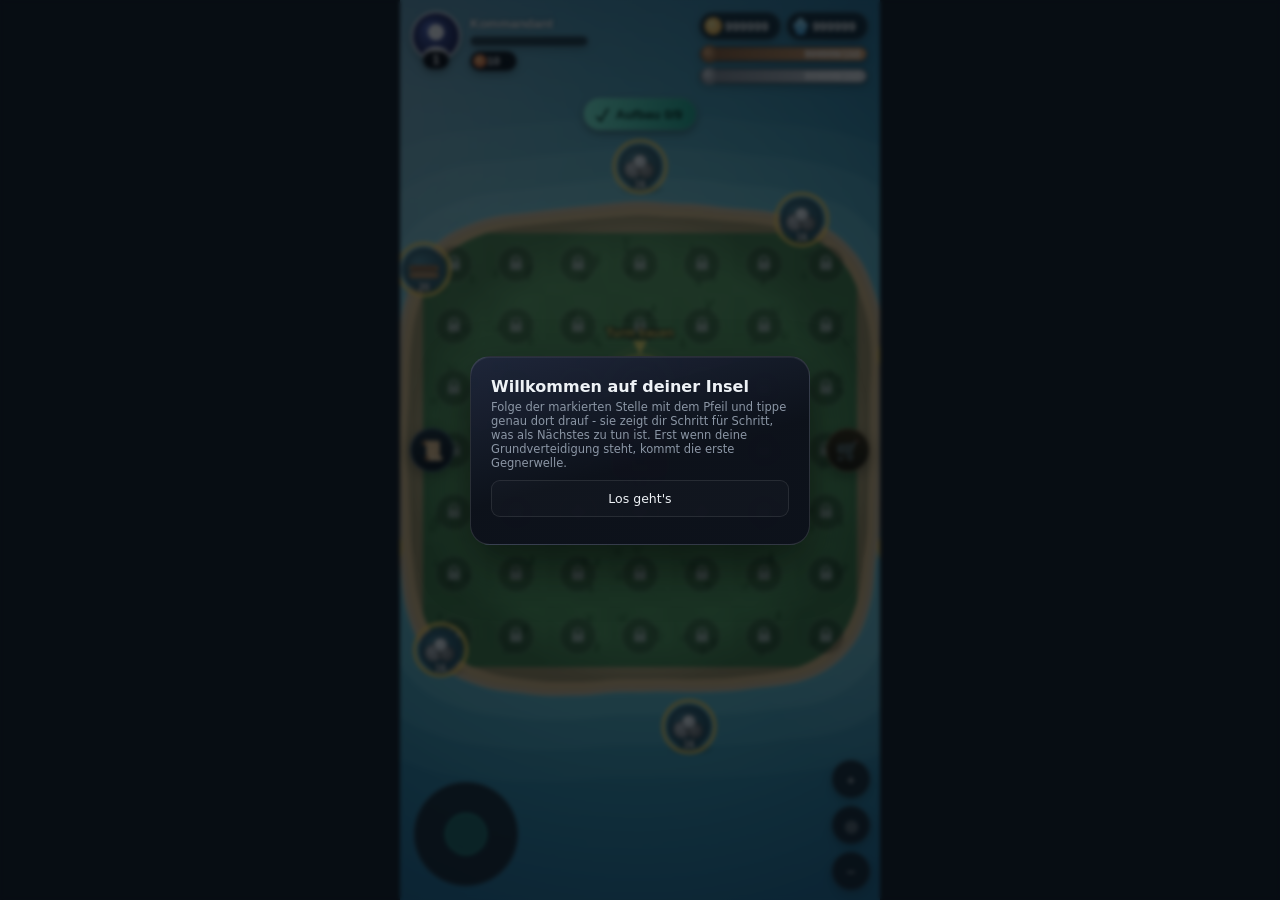
==== index.html @ 407c6cdd "Fix bugs found by bug-check agent: player invincible while driving boat - The real bug: while inBoat" ====
<!doctype html>
<html lang="de">
<head>
<meta charset="utf-8">
<meta name="viewport" content="width=device-width, initial-scale=1, maximum-scale=1, user-scalable=no, viewport-fit=cover">
<title>Basis-Raster-Prototyp</title>
<style>
  /* Ein Design-Token-Satz fuer die gesamte UI (Panels, Buttons, Menues) -
     dieselbe Palette wie im Canvas-HUD (siehe HUD-Objekt in spiel.js),
     damit UI-Elemente ausserhalb des Canvas nicht wie ein anderes Spiel
     wirken. Flach, ruhig, ein Akzentton statt vieler Materialfarben. */
  :root {
    --panel: rgba(15,21,30,0.92);
    --panel-soft: rgba(15,21,30,0.82);
    --border: rgba(255,255,255,0.09);
    --text: #eef2f6;
    --text-dim: #8b96a5;
    --accent: #2dd6bd;
    --accent-text: #083330;
    --radius-lg: 16px;
    --radius-md: 12px;
    --radius-sm: 9px;
  }
  * { box-sizing: border-box; -webkit-tap-highlight-color: transparent; }
  html,body {
    margin:0; padding:0; background:#0d1620; color:var(--text);
    font-family: system-ui, sans-serif; user-select:none;
    height:100%; overflow:hidden;
  }
  [hidden] { display:none !important; }
  #app {
    width:100%; max-width:480px; height:100vh; margin:0 auto;
    display:flex; flex-direction:column; align-items:center;
  }

  #stage { position:relative; width:100%; flex:1; min-height:0; }
  /* Color-Grading direkt auf dem Canvas: leicht entsaettigt, mehr Kontrast,
     minimal waermer - derselbe Trick, mit dem Spiele ihren "Look" bekommen.
     Kostet keine Rechenzeit im Zeichencode. */
  canvas {
    background:#0b1e28; display:block; touch-action:none; width:100%; height:100%;
    filter: saturate(0.86) contrast(1.1) brightness(1.02);
  }

  #ctrlBar { position:absolute; right:10px; bottom:10px; display:flex; flex-direction:column; gap:8px; }
  #ctrlBar button {
    width:38px; height:38px; border-radius:50%; border:1px solid var(--border);
    background:var(--panel-soft); color:var(--text); font-size:15px; cursor:pointer; line-height:1;
    box-shadow:0 3px 10px rgba(0,0,0,0.3);
  }
  /* Shop-Knopf "an der Seite" - rechter Rand, mittig auf der Bildschirmhoehe,
     dort wo sonst nichts anderes im HUD sitzt. */
  #shopBtn {
    position:absolute; right:10px; top:50%; transform:translateY(-50%);
    width:44px; height:44px; border-radius:50%; border:1.5px solid rgba(255,214,150,0.5);
    background:linear-gradient(180deg,#3a2f14,#1a1608); color:#fff; font-size:19px; cursor:pointer; line-height:1;
    box-shadow:0 4px 14px rgba(0,0,0,0.4);
  }
  /* Aufgaben-Knopf spiegelbildlich zum Shop-Knopf auf der linken Seite -
     eigene Farbe (Pergament/Blau statt Gold) damit die beiden nicht wie
     dieselbe Funktion wirken. Roter Punkt zeigt offene, abholbare Belohnungen. */
  #questBtn {
    position:absolute; left:10px; top:50%; transform:translateY(-50%);
    width:44px; height:44px; border-radius:50%; border:1.5px solid rgba(150,200,255,0.5);
    background:linear-gradient(180deg,#1c2f3a,#0c1620); color:#fff; font-size:19px; cursor:pointer; line-height:1;
    box-shadow:0 4px 14px rgba(0,0,0,0.4);
  }
  #questBtn .questDot {
    position:absolute; top:-2px; right:-2px; width:13px; height:13px; border-radius:50%;
    background:#f07872; border:2px solid #0c1620; display:none;
  }
  #questBtn.hasReward .questDot { display:block; }
  /* Nur sichtbar, waehrend das Boot gefahren wird (siehe inBoat/render()) -
     grosser, eindeutiger Knopf oben mittig statt irgendwo versteckt. */
  #boatExitBtn {
    display:none; position:absolute; left:50%; top:14px; transform:translateX(-50%);
    background:var(--panel); border:1.5px solid var(--accent); border-radius:999px;
    color:var(--text); font-size:13px; font-weight:800; padding:8px 18px; cursor:pointer;
    box-shadow:0 6px 16px rgba(0,0,0,0.4); z-index:15;
  }
  #boatExitBtn.show { display:block; }

  .buildmenu {
    position:fixed; inset:0; background:rgba(6,10,15,.72); backdrop-filter:blur(2px); display:flex; align-items:center; justify-content:center; z-index:20;
  }
  .toast {
    position:fixed; top:14px; left:50%; transform:translate(-50%,-14px); z-index:60;
    background:var(--panel); border:1px solid var(--accent); border-radius:var(--radius-sm);
    padding:9px 16px; font-size:12.5px; font-weight:600; color:var(--text);
    box-shadow:0 8px 20px rgba(0,0,0,0.4); opacity:0; transition:opacity .25s, transform .25s;
    pointer-events:none; white-space:nowrap;
  }
  .toast.show { opacity:1; transform:translate(-50%,0); }
  .buildmenu .box {
    position:relative;
    background:linear-gradient(165deg, rgba(30,38,58,0.97), rgba(13,17,27,0.98) 55%);
    border:1px solid rgba(255,255,255,0.12); border-radius:20px;
    padding:20px; width:340px; max-width:92vw; max-height:85vh; overflow-y:auto;
    box-shadow:0 20px 48px rgba(0,0,0,0.5), inset 0 1px 0 rgba(255,255,255,0.06);
  }
  .buildmenu h3 { margin:0 34px 4px 0; font-size:16px; font-weight:800; }
  .modalCloseX {
    position:absolute; top:14px; right:14px; width:30px; height:30px; border-radius:50%;
    background:rgba(255,255,255,0.06); border:1px solid var(--border); color:var(--text-dim);
    display:flex; align-items:center; justify-content:center; font-size:15px; font-weight:700;
    cursor:pointer; line-height:1; transition:background .15s, color .15s;
  }
  .modalCloseX:hover { background:rgba(255,255,255,0.12); color:var(--text); }
  .buildmenu .hint2 { color:var(--text-dim); font-size:11.5px; margin-bottom:10px; }
  .buildopt {
    display:flex; justify-content:space-between; align-items:center; padding:10px; border:1px solid var(--border);
    background:rgba(255,255,255,0.02); border-radius:var(--radius-sm); margin-bottom:7px; cursor:pointer; font-size:12.5px; gap:8px;
  }
  .buildopt.disabled { opacity:.4; }
  .buildopt small { display:block; color:var(--text-dim); margin-top:2px; }
  .slotRow { display:flex; flex-wrap:wrap; gap:6px; margin-bottom:10px; }
  .slot {
    width:34px; height:34px; border-radius:var(--radius-sm); border:1px solid var(--border);
    display:flex; align-items:center; justify-content:center; font-size:16px; font-weight:700;
  }
  .slot.filled { background:rgba(45,214,189,0.14); border-color:var(--accent); color:var(--accent); }
  .slot.empty { background:rgba(255,255,255,0.04); color:var(--text-dim); cursor:pointer; }
  .slot.empty.disabled { opacity:.4; cursor:default; }

  /* ===== Profil-Hub: 1:1 an der Sword x Staff-Referenz ausgerichtet -
     Emblem+Titel oben, Portrait mittig mit GENAU 6 Ausruestungs-Kreisen
     (3 links / 3 rechts gestapelt, mit rotem Benachrichtigungs-Punkt),
     grosse Level-Zahl mit EXP-Leiste und Kraft-Plakette daneben, darunter
     ein "Werte"-Abschnitt mit grossen Stat-Kacheln. ===== */
  .profileBox { padding-top:10px; }
  .titleEmblem { text-align:center; margin-bottom:8px; }
  .titleIcon {
    width:42px; height:42px; margin:0 auto 4px; border-radius:50%; font-size:20px;
    display:flex; align-items:center; justify-content:center;
    background:radial-gradient(circle at 35% 30%, #6a8cff, #1c2a6e);
    border:2px solid rgba(255,255,255,0.65); box-shadow:0 4px 12px rgba(0,0,0,0.4);
  }
  .titleText { font-size:12px; font-weight:800; color:var(--text); }

  /* Kategorie-Pille wie "Fähigkeit" im Referenzbild. "Fähigkeiten" schaltet
     den Ring um Portrait zwischen Ausruestung/Faehigkeiten um (aktiver
     Zustand hervorgehoben), "Schmiede" oeffnet einen Hinweis. */
  .categoryRow { display:flex; justify-content:center; gap:8px; margin-bottom:12px; }
  .categoryPill {
    display:flex; align-items:center; gap:5px; font-size:11px; font-weight:700; color:var(--text-dim);
    background:rgba(255,255,255,0.05); border:1px solid var(--border); border-radius:999px;
    padding:5px 12px; cursor:pointer;
  }
  .categoryPill:active { background:rgba(255,255,255,0.09); }
  .categoryPill.active { background:rgba(45,214,189,0.16); border-color:var(--accent); color:var(--text); }

  .avatarStage { position:relative; width:250px; height:230px; margin:0 auto 14px; }
  .avatarBig {
    position:absolute; left:50%; top:50%; transform:translate(-50%,-50%);
    width:104px; height:104px; border-radius:50%; overflow:hidden;
    background:radial-gradient(circle at 35% 30%, #4a5fb8, #20265a);
    border:3px solid rgba(255,255,255,0.85); box-shadow:0 6px 16px rgba(0,0,0,0.45);
  }
  .avatarBig .avHead {
    position:absolute; left:50%; top:32%; width:36px; height:36px; margin:-18px 0 0 -18px;
    border-radius:50%; background:rgba(255,255,255,0.88);
  }
  .avatarBig .avBody {
    position:absolute; left:50%; bottom:-16px; width:78px; height:78px; margin-left:-39px;
    border-radius:50%; background:rgba(255,255,255,0.88);
  }
  .levelChip {
    position:absolute; left:50%; top:calc(50% + 44px); transform:translateX(-50%);
    background:rgba(10,13,20,0.92); border:1px solid rgba(255,255,255,0.3); color:#fff;
    font-size:11px; font-weight:800; border-radius:999px; padding:2px 10px; white-space:nowrap;
  }
  /* Genau 6 Slots: 3 links / 3 rechts uebereinander, wie im Referenzbild. */
  .gearSlot { position:absolute; width:58px; text-align:center; cursor:pointer; }
  .gearSlot .badge {
    position:relative; width:46px; height:46px; margin:0 auto 3px; border-radius:50%; font-size:20px;
    display:flex; align-items:center; justify-content:center;
    background:rgba(255,255,255,0.06); border:2px dashed rgba(255,255,255,0.28);
    box-shadow:0 4px 10px rgba(0,0,0,0.4);
  }
  .gearSlot.owned .badge { border:2px solid var(--accent); background:rgba(20,60,50,0.55); }
  .gearSlot.locked .badge { background:rgba(30,34,42,0.6); filter:grayscale(1); opacity:.7; }
  .gearSlot.disabled { opacity:.55; cursor:default; }
  .gearSlot .ping {
    position:absolute; top:-2px; right:0; width:15px; height:15px; border-radius:50%;
    background:#e0453f; border:2px solid #1a1015; color:#fff; font-size:10px; font-weight:800;
    display:flex; align-items:center; justify-content:center; line-height:1;
  }
  .gearSlot .bonus { font-size:10.5px; font-weight:800; color:#fff; text-shadow:0 1px 2px rgba(0,0,0,0.8); }
  .gearSlot .cost { font-size:9.5px; color:var(--text-dim); }
  .gearSlot.pos-l1 { left:-10px; top:0; }
  .gearSlot.pos-l2 { left:-16px; top:50%; margin-top:-31px; }
  .gearSlot.pos-l3 { left:-10px; bottom:0; }
  .gearSlot.pos-r1 { right:-10px; top:0; }
  .gearSlot.pos-r2 { right:-16px; top:50%; margin-top:-31px; }
  .gearSlot.pos-r3 { right:-10px; bottom:0; }

  .valuesHeader {
    font-size:11px; font-weight:800; color:var(--text-dim); margin:2px 0 6px; letter-spacing:.02em;
    display:flex; align-items:center; gap:5px; border-top:1px solid var(--border); padding-top:10px;
  }
  /* Level/EXP: eigene Kopfzeile (grosse Zahl + Kraft-Plakette), darunter
     EINE durchgehende, kraeftige Leiste mit dunklem Rand - naeher an der
     dicken, deutlich sichtbaren EXP-Leiste aus der Referenz statt eines
     duennen, generischen Balkens. */
  .levelHeaderRow { display:flex; justify-content:space-between; align-items:center; margin-bottom:6px; }
  .lvBig { font-size:21px; font-weight:800; color:var(--text); line-height:1; }
  .lvBig span { display:block; font-size:11px; font-weight:700; color:var(--text-dim); margin-top:3px; }
  .lvBarFull { height:14px; border-radius:7px; background:rgba(0,0,0,0.5); border:1.5px solid rgba(0,0,0,0.6); overflow:hidden; margin-bottom:12px; }
  .lvBarFull > div { height:100%; background:linear-gradient(180deg,#f3f79a,#9ed13a); border-right:1px solid rgba(0,0,0,0.25); }
  .rankBadge {
    font-size:10px; font-weight:800; color:#0b1a17; background:linear-gradient(180deg,#6bf0d2,#18a98f);
    border-radius:8px; padding:6px 12px; text-align:center; white-space:nowrap; line-height:1.3; flex-shrink:0;
  }

  .statsGrid { display:grid; grid-template-columns:1fr 1fr; gap:8px; margin-bottom:10px; }
  .statTile {
    background:rgba(255,255,255,0.04); border:1px solid var(--border); border-radius:var(--radius-sm);
    padding:8px 10px; font-size:11px; color:var(--text-dim);
  }
  .statTile b { display:block; color:var(--text); font-size:18px; margin-top:2px; }
  .gearLegend { font-size:10.5px; color:var(--text-dim); text-align:center; margin-bottom:10px; }

  .sectionLabel { font-size:11px; font-weight:800; color:var(--text-dim); margin:12px 0 6px; }

  /* Gacha-Shop: Kiste + 1x/10x-Knoepfe. */
  .gearCrate { text-align:center; margin:6px 0 14px; }
  .crateIcon { font-size:56px; filter:drop-shadow(0 6px 10px rgba(0,0,0,0.5)); }
  .crateBtnRow { display:flex; gap:10px; }
  .crateBtn {
    flex:1; display:flex; flex-direction:column; gap:4px; align-items:center;
    background:linear-gradient(180deg,#2d3a4a,#18222e); border:1px solid var(--border); border-radius:var(--radius-md);
    color:var(--text); font-size:13px; font-weight:800; padding:10px; cursor:pointer;
  }
  .crateBtn b { font-size:11px; font-weight:700; color:#ffd68f; }
  .crateBtn:disabled { opacity:.45; cursor:default; }

  .pullResultGrid { display:grid; grid-template-columns:repeat(5,1fr); gap:6px; margin-bottom:6px; }
  .pullResultCell {
    aspect-ratio:1; border-radius:var(--radius-sm); border:2px solid; background:rgba(255,255,255,0.04);
    display:flex; flex-direction:column; align-items:center; justify-content:center; gap:2px;
  }
  .prIcon { font-size:18px; }
  .prRarity { font-size:8.5px; font-weight:800; }

  /* Ausruestungs-Liste im Slot-Picker: farbiger Rand nach Rarität. */
  .gearRow { border-width:1.5px !important; align-items:center; }

  /* Eigene Exemplare eines Slots als Icon-Kacheln statt Textzeilen - 3 pro
     Reihe, Rand faerbt sich nach Rarität, antippen oeffnet die Detailseite. */
  .gearItemGrid { display:grid; grid-template-columns:repeat(3,1fr); gap:8px; margin-bottom:4px; }
  .gearItemCell {
    aspect-ratio:1; border-radius:var(--radius-md); border:2px solid; background:rgba(255,255,255,0.04);
    display:flex; flex-direction:column; align-items:center; justify-content:center; gap:3px;
    position:relative; cursor:pointer;
  }
  .gearItemCell .prIcon { font-size:22px; }
  .gearItemLv { font-size:9.5px; font-weight:800; color:var(--text-dim); }
  .gearItemCheck {
    position:absolute; top:4px; right:4px; width:15px; height:15px; border-radius:50%;
    background:var(--accent); color:var(--accent-text); font-size:9px; font-weight:900;
    display:flex; align-items:center; justify-content:center;
  }

  /* Detailseite eines einzelnen Ausruestungs-/Faehigkeit-Exemplars - grosse
     Icon-Kachel + Name + Stat-Chips statt nur einer schmalen Textzeile. */
  .itemDetailHead { display:flex; flex-direction:column; align-items:center; gap:7px; margin:2px 0 16px; }
  .itemDetailIcon {
    width:76px; height:76px; border-radius:22px; border:3px solid; display:flex;
    align-items:center; justify-content:center; font-size:38px;
    box-shadow:0 0 0 5px rgba(255,255,255,0.03), 0 10px 24px rgba(0,0,0,0.4);
  }
  .itemDetailName { font-size:18px; font-weight:800; }
  .itemDetailSub { font-size:12px; color:var(--text-dim); }
  .itemDetailStats { display:flex; gap:8px; margin-top:6px; }
  .idStat {
    background:rgba(255,255,255,0.04); border:1px solid var(--border); border-radius:11px;
    padding:6px 14px; font-size:13px; font-weight:800; text-align:center; min-width:50px;
  }
  .idStat small { display:block; font-size:9px; font-weight:700; color:var(--text-dim); margin-bottom:2px; letter-spacing:.04em; text-transform:uppercase; }

  #joystick {
    position:absolute; left:14px; bottom:14px; width:104px; height:104px; border-radius:50%;
    background:var(--panel-soft); border:1px solid var(--border); touch-action:none;
  }
  #joystickKnob {
    position:absolute; left:50%; top:50%; width:42px; height:42px; margin:-21px;
    border-radius:50%; background:rgba(45,214,189,0.35); border:1px solid rgba(45,214,189,0.7);
  }
</style>
</head>
<body>

<div id="app">
  <div id="stage">
    <canvas id="c" width="400" height="620"></canvas>
    <div id="ctrlBar">
      <button id="zoomIn">+</button>
      <button id="centerBtn">◎</button>
      <button id="zoomOut">−</button>
    </div>
    <button id="shopBtn">🛒</button>
    <button id="questBtn">📜<div class="questDot"></div></button>
    <button id="boatExitBtn">🚶 Aussteigen</button>
    <div id="joystick"><div id="joystickKnob"></div></div>
  </div>
</div>

<script>
(function(){
"use strict";

const CELL = 62;
const canvas = document.getElementById("c");
const ctx = canvas.getContext("2d");
let W = 400, H = 620;

function resizeCanvas(){
  const rect = canvas.parentElement.getBoundingClientRect();
  W = Math.max(1, Math.round(rect.width));
  H = Math.max(1, Math.round(rect.height));
  canvas.width = W;
  canvas.height = H;
  if(typeof render === "function") render();
}
window.addEventListener("resize", resizeCanvas);
window.addEventListener("orientationchange", resizeCanvas);

const WATER_RADIUS = 700;
const UNLOCK_BATCH = 4;      // pro Basis-Level werden 4 neue Felder frei
// Das Raster waechst in mehreren Stufen ueber die Basis-Level verteilt, nicht
// nur einmal - je hoeher das Level, desto mehr Platz zum Bauen und desto mehr
// Raum fuer echte Pfad-Entscheidungen. Insgesamt deutlich groesser als vorher
// (7x7 statt 5x5 zum Start, bis 13x13 spaeter) - WATER_RADIUS (700) hat bei
// 13x13 (gridHalfExtent=403) noch reichlich Puffer fuer den Wasserring drumherum.
const GRID_GROWTH_STEPS = [ {level:1,size:7}, {level:7,size:9}, {level:14,size:11}, {level:20,size:13} ];

// ================= Raster-Geometrie (Groesse haengt vom Basis-Level ab) =================

function gridSizeForLevel(level){
  let size = GRID_GROWTH_STEPS[0].size;
  for(const step of GRID_GROWTH_STEPS){ if(level>=step.level) size = step.size; }
  return size;
}
function centerOf(gridSize){ return Math.floor(gridSize/2); }

// Alle Felder ausser der Mitte, sortiert nach Abstand zur Mitte (naeher zuerst) -
// so wachsen neue Freischaltungen immer ringfoermig von innen nach aussen.
function cellList(gridSize){
  const c0 = centerOf(gridSize);
  const all = [];
  for(let r=0;r<gridSize;r++) for(let c=0;c<gridSize;c++){
    if(c===c0 && r===c0) continue;
    all.push([c,r]);
  }
  all.sort((a,b)=>{
    const da = Math.max(Math.abs(a[0]-c0),Math.abs(a[1]-c0));
    const db = Math.max(Math.abs(b[0]-c0),Math.abs(b[1]-c0));
    return da-db;
  });
  return all;
}
function cellCenter(c,r,gridSize){ const c0=centerOf(gridSize); return { x:(c-c0)*CELL, y:(r-c0)*CELL }; }

// ================= Zustand =================

const SAVE_KEY = "basis_raster_proto_v14";
const TUTORIAL_START_UNLOCK = 8; // das ganze 3x3-Feld um die Base ist von Anfang an frei
const MIN_WAVE_GAP = 30; // Sekunden Mindestabstand zwischen zwei Wellen
const PLAYER_MAX_HP = 60;
const HAFEN_UNLOCK_LEVEL = 7;
// Das Boot liegt im Wasser neben dem Steg, nicht auf ihm - ein Radius, der
// nur um den Boots-Mittelpunkt herum reicht, verfehlt einen Spieler der auf
// dem Steg selbst steht. Ein gemeinsamer, grosszuegigerer Radius deckt Steg
// UND Boot ab, fuer Antippen (Menue oeffnen) und Ladung-Uebernahme gleich.
const HAFEN_INTERACT_RADIUS = 95;
// Die 8 Nachbarfelder: 4 gerade (Turm-Plaetze im Tutorial), 4 diagonal (Mauer-Plaetze)
const TUTORIAL_TOWER_IDX = [1,3,4,6];
const TUTORIAL_WALL_IDX  = [0,2,5,7];

const WATER_NODE_DEFS = [
  { id:"holz1", type:"holz", angle:20,  capacity:20, regenMs:1600 },
  { id:"holz2", type:"holz", angle:160, capacity:20, regenMs:1600 },
  { id:"holz3", type:"holz", angle:220, capacity:20, regenMs:1600 },
  { id:"holz4", type:"holz", angle:340, capacity:20, regenMs:1600 },
  { id:"stein1", type:"stein", angle:80,  capacity:16, regenMs:2200 },
  { id:"stein2", type:"stein", angle:135, capacity:16, regenMs:2200 },
  { id:"stein3", type:"stein", angle:270, capacity:16, regenMs:2200 },
  { id:"stein4", type:"stein", angle:305, capacity:16, regenMs:2200 }
];
const NODE_WATER_MARGIN = 65; // Abstand der Ressourcen-Punkte zum Rastrand, immer im Wasser
function gridHalfExtent(gridSize){ return centerOf(gridSize)*CELL + CELL/2; }

function defaultState(){
  return {
    playerName: "Kommandant",
    playerLevel: 1,
    playerXp: 0,
    resources: { holz: 60, stein: 30, gems: 0, coins: 0 },
    basisLevel: 1,
    baseHp: 100,
    waveTimer: 15,
    cellsByCoord: {},
    nodes: WATER_NODE_DEFS.map(n=>({ id:n.id, amount:n.capacity, angle:n.angle })),
    tutorialDone: false,
    tutorialIntroShown: false,
    tutorialCollected: false,
    npc: { reparaturCount: 0, angreifer: [], training: null },
    repairJob: null,
    nextWaveComposition: null,
    dailyQuests: { date: null, progress: {}, claimed: [] },
    claimedChapters: [],
    boot: { level: 1, hp: 90, cargo: { holz:0, stein:0 } },
    player: { x:0, y:0, backpack:{holz:0,stein:0}, moveTarget:null, hp:PLAYER_MAX_HP, invulnCd:0,
      abilitiesInventory: [], abilitiesEquipped: {}, nextAbilityId: 1,
      gearInventory: [], gearEquipped: { stiefel:null, handschuhe:null, brustplatte:null, hose:null, waffe:null, ring:null },
      nextGearId: 1 }
  };
}
let state = load();
// Alte Speicherstaende kennen Faehigkeiten/Ausruestung noch nicht (oder
// noch das alte 4-Werte-Ausruestungssystem) - defensiv nachruesten statt
// bei jedem Zugriff extra abzusichern. Das alte "equip"-Feld (Ruestung/
// Stiefel/Amulett/Kompass als reine Levelzahlen) wird nicht mehr benutzt -
// abgeloest durch das Rarität+Gegenstaende-System unten.
// Faehigkeiten hatten zuerst gar keine Raritaet (nur eine flache Liste
// besessener Keys + eine flache Liste aktiver Keys) - jetzt genau wie
// Ausruestung Instanzen mit Raritaet/Level/Sternen. Alte Speicherstaende
// werden hier zu Grau-Level-1-Exemplaren migriert statt etwas zu verlieren.
if(!state.player.abilitiesInventory){
  const oldOwned = Array.isArray(state.player.abilitiesOwned) ? state.player.abilitiesOwned : [];
  const oldEquippedKeys = Array.isArray(state.player.abilitiesEquipped) ? state.player.abilitiesEquipped : [];
  let nextId = 1;
  const newEquipped = {};
  state.player.abilitiesInventory = oldOwned.map(key=>{
    const inst = { id: nextId++, key, rarity:"grau", level:1, stars:0 };
    if(oldEquippedKeys.includes(key)) newEquipped[key] = inst.id;
    return inst;
  });
  state.player.nextAbilityId = nextId;
  state.player.abilitiesEquipped = newEquipped;
}
delete state.player.abilitiesOwned;
if(!state.player.nextAbilityId) state.player.nextAbilityId = 1;
if(!state.player.gearInventory) state.player.gearInventory = [];
if(!state.player.gearEquipped) state.player.gearEquipped = { stiefel:null, handschuhe:null, brustplatte:null, hose:null, waffe:null, ring:null };
if(!state.player.nextGearId) state.player.nextGearId = 1;
delete state.player.equip;
if(!state.dailyQuests) state.dailyQuests = { date: null, progress: {}, claimed: [] };
if(!state.claimedChapters) state.claimedChapters = [];
if(!state.boot) state.boot = { level: 1, hp: 90, cargo: { holz:0, stein:0 } };
if(!state.boot.cargo) state.boot.cargo = { holz:0, stein:0 };

// Test-Hilfe fuers Handy (kein echtes Spiel-Feature): Link mit ?cheat=1
// anhaengen (in der Adressleiste antippen und "?cheat=1" ans Ende schreiben),
// dann einmal neu laden - setzt alle Ressourcen/Waehrungen hoch, u.a. um
// den Gacha-Shop zu testen.
if(new URLSearchParams(location.search).get("cheat")==="1"){
  state.resources.holz = 100000;
  state.resources.stein = 100000;
  state.resources.coins = 100000;
  state.resources.gems = 1000;
  save();
}

// Test-Phase (auf Wunsch temporär): jede Ressource bleibt automatisch auf
// einem sehr hohen Sockel, egal wie viel ausgegeben/gebaut/gezogen wird -
// "unendlich" zum Durchtesten aller Systeme (Gacha, Bauen, Kombinieren...).
// Einfach TEST_INFINITE_RESOURCES auf false setzen, um die echte Wirtschaft
// zurückzubekommen.
const TEST_INFINITE_RESOURCES = true;
const TEST_RESOURCE_FLOOR = 999999;
function enforceTestResources(){
  if(!TEST_INFINITE_RESOURCES) return;
  const r = state.resources;
  let changed = false;
  if(r.holz<TEST_RESOURCE_FLOOR){ r.holz = TEST_RESOURCE_FLOOR; changed = true; }
  if(r.stein<TEST_RESOURCE_FLOOR){ r.stein = TEST_RESOURCE_FLOOR; changed = true; }
  if(r.coins<TEST_RESOURCE_FLOOR){ r.coins = TEST_RESOURCE_FLOOR; changed = true; }
  if(r.gems<TEST_RESOURCE_FLOOR){ r.gems = TEST_RESOURCE_FLOOR; changed = true; }
  // Andere Systeme (Welle-Loot, Rucksack-Abgabe, Handelsposten) klemmen
  // Holz/Stein auf storageCap() und speichern das sofort - ohne dieses
  // Nachziehen wuerde ein Reload zwischen diesem Klemmen und dem naechsten
  // Frame den niedrigen, echten Wert aus dem Speicher zeigen.
  if(changed) save();
}
function load(){
  try {
    const raw = localStorage.getItem(SAVE_KEY);
    if(raw){
      const d = JSON.parse(raw);
      if(d.resources && typeof d.resources.holz==="number" && d.cellsByCoord) return d;
    }
  } catch(e){}
  return defaultState();
}
function save(){ try { localStorage.setItem(SAVE_KEY, JSON.stringify(state)); } catch(e){} }

function canAfford(cost){ return state.resources.holz>=cost.holz && state.resources.stein>=cost.stein; }
function payCost(cost){ state.resources.holz-=cost.holz; state.resources.stein-=cost.stein; }
function scaleCost(cost, factor){ return { holz: Math.round(cost.holz*factor), stein: Math.round(cost.stein*factor) }; }
function formatCost(cost){
  const parts=[];
  if(cost.holz) parts.push(cost.holz+" Holz");
  if(cost.stein) parts.push(cost.stein+" Stein");
  return parts.join(" · ") || "kostenlos";
}

const BUILDABLE_TYPES = {
  turm:         { name:"Turm",         desc:"Verteidigungsturm, greift Angreifer an.", cost:{holz:20,stein:30}, baseHp:100, hpPerLevel:25 },
  mauer:        { name:"Mauer",        desc:"Blockiert den Weg, hat aber selbst keinen Angriff.", cost:{holz:16,stein:8}, baseHp:150, hpPerLevel:35 },
  kaserne:      { name:"Kaserne",      desc:"Bildet Reparatur- und Angreifer-Trupps aus.", cost:{holz:50,stein:70}, baseHp:110, hpPerLevel:20 },
  krankenhaus:  { name:"Krankenhaus",  desc:"Pflegeplätze für verletzte Angreifer, verkürzt die Heilzeit.", cost:{holz:45,stein:60}, baseHp:100, hpPerLevel:15 },
  lager:        { name:"Lager",        desc:"Erhöht die maximale Lagerkapazität für Holz und Stein.", cost:{holz:40,stein:40}, baseHp:90, hpPerLevel:15 },
  wachturm:     { name:"Wachturm",     desc:"Zeigt die Zusammensetzung der nächsten Welle vorher an.", cost:{holz:35,stein:45}, baseHp:80, hpPerLevel:10 },
  handelsposten:{ name:"Handelsposten",desc:"Tauscht Holz und Stein gegeneinander (mit Verlust).", cost:{holz:40,stein:40}, baseHp:80, hpPerLevel:10 },
  boot:         { name:"Boot",         desc:"Zusätzlicher Lagerplatz für Holz und Stein.", cost:{holz:60,stein:20}, baseHp:90, hpPerLevel:18 }
};
function upgradeCost(type, level){ return scaleCost(BUILDABLE_TYPES[type].cost, Math.pow(1.5, level)*(1-abilityScaled("baumeister",0.25))); }
function maxHpFor(type, level){ const d=BUILDABLE_TYPES[type]; return d.baseHp+(level-1)*d.hpPerLevel; }
function sellRefund(type, level){ return scaleCost(BUILDABLE_TYPES[type].cost, 0.5*level); }
function repairCost(type, b){
  const max = maxHpFor(type,b.level);
  const missing = Math.max(0, max-b.hp);
  return scaleCost(BUILDABLE_TYPES[type].cost, (missing/max)*0.7);
}

// ================= NPCs: Reparatur-Trupp und Angreifer (aus der Kaserne) =================

const KASERNE_UNLOCK_LEVEL = 4;
const REPAIR_NPC_CAP = 1;      // bewusst klein - siehe CLAUDE.md, keine endlose Truppenmasse
const ANGREIFER_CAP = 4;
const REPAIR_NPC_BASE_TIME = 25;
const ANGREIFER_STATS = { hp:35, dmg:5, range:190, rate:0.7 }; // Reichweite > jeder Turm, faengt Laeufer vorher ab
const NPC_TRAIN_DEFS = {
  reparatur: { name:"Reparatur-Trupp", cost:{holz:40,stein:25}, baseTime:20, desc:"Repariert automatisch beschädigte Gebäude über Zeit (niedrigste HP zuerst)." },
  angreifer: { name:"Angreifer",       cost:{holz:55,stein:35}, baseTime:28, desc:"Fängt schnelle Läufer ab, bevor sie deine Türme erreichen." }
};

function findBuildingByType(type){
  for(const slot of Object.values(state.cellsByCoord)){
    if(slot.building && slot.building.type===type) return slot.building;
  }
  return null;
}
function findKaserne(){ return findBuildingByType("kaserne"); }
function hasKaserne(){ return !!findKaserne(); }
function findKrankenhaus(){ return findBuildingByType("krankenhaus"); }
function hasKrankenhaus(){ return !!findKrankenhaus(); }
// Krankenhaus ist ein eigenes Gebaeude, getrennt von der Kaserne - seine
// Kapazitaet/Heilzeit haengt an SEINEM Level. Ist es weg oder die
// Kapazitaet voll, ist ein besiegter Angreifer permanent verloren.
function hospitalCapacity(){ const k=findKrankenhaus(); return k ? k.level : 0; }
function healTimeFor(){ const k=findKrankenhaus(); const lvl=k?k.level:1; return Math.max(8, 30-(lvl-1)*4); }
function activeAngreiferCount(){ return state.npc.angreifer.filter(a=>a.status==="aktiv").length; }

// ================= Lager, Wachturm, Handelsposten =================

const LAGER_UNLOCK_LEVEL = 2;
const WACHTURM_UNLOCK_LEVEL = 3;
const HANDEL_UNLOCK_LEVEL = 4;
const BASE_STORAGE_CAP = 150; // Kapazitaet pro Rohstoff, auch ganz ohne Lager

function findLager(){ return findBuildingByType("lager"); }
function hasLager(){ return !!findLager(); }
// Ressourcen sind ohne Lager knapp gedeckelt - Ueberschuss beim Sammeln geht
// verloren, das erzwingt aktives Ausgeben statt endlosem Horten. Das Boot
// (ab HAFEN_UNLOCK_LEVEL) traegt zusaetzlich bei - kein Grid-Gebaeude, daher
// eigenes state.boot statt findBuildingByType.
function storageCap(){
  const l=findLager();
  const boatBonus = state.basisLevel>=HAFEN_UNLOCK_LEVEL ? state.boot.level*40 : 0;
  return BASE_STORAGE_CAP + (l ? l.level*80 : 0) + boatBonus;
}

function findWachturm(){ return findBuildingByType("wachturm"); }
function hasWachturm(){ return !!findWachturm(); }

function findHandelsposten(){ return findBuildingByType("handelsposten"); }
function hasHandelsposten(){ return !!findHandelsposten(); }
// Tauschkurs bleibt immer schlechter als 1:1 - kein Ersatz fuers Sammeln,
// nur eine Notloesung bei Engpass.
function tradeRate(level){ return Math.min(0.85, 0.5+level*0.05+abilityScaled("haendler",0.2)); }

// unlockLevel gilt fuer BEIDE Bedingungen zugleich: Basis-Level (genereller
// Spielfortschritt) UND das Level des einzelnen Turms (Investition in genau
// diesen Turm). Nur eins davon zu pruefen erlaubt jeweils einen Exploit:
// nur Basis-Level -> Kanone quasi geschenkt sobald die Basis hoch genug ist;
// nur Turm-Level -> ein einzelner Turm laesst sich unabhaengig vom
// Spielfortschritt hochkaufen.
const WEAPONS = {
  bogen:     { name:"Bogen",     desc:"Standardwaffe, immer verfügbar.", unlockLevel:1 },
  armbrust:  { name:"Armbrust",  desc:"Deutlich schnellere Schüsse, weniger Schaden pro Treffer - hohe Dauerleistung gegen einzelne schnelle Gegner.", unlockLevel:2 },
  kanone:    { name:"Kanone",    desc:"Mehr Schaden, dafür langsamer.",  unlockLevel:3 },
  moerser:   { name:"Mörser",    desc:"Flächenschaden, aber Mindestreichweite - trifft nichts direkt daneben.", unlockLevel:6 },
  feuerturm: { name:"Feuerturm", desc:"Entzündet Getroffene - sie nehmen einige Sekunden lang zusätzlichen Schaden über Zeit.", unlockLevel:8 }
};

function basisUpgradeCost(level){ return { holz: Math.round(45*Math.pow(1.55,level-1)), stein: Math.round(45*Math.pow(1.55,level-1)) }; }

// ================= Ausruestung: Raritaeten + Gacha-Shop + Kombinieren =====
// Sechs Slots, jeder mit einem konkreten Spieler-Wert dahinter. Jedes
// Gegenstands-Exemplar hat Rarität + Level + Sterne. Kernregel (so
// gewuenscht): eine Rarität auf Max-Level+Max-Sterne ist IMMER schwaecher
// als die naechsthoehere Rarität auf Stufe 1 - deshalb wachsen die
// Rarität-Basiswerte exponentiell (Faktor 2.5), waehrend Level/Sterne nur
// maximal knapp verdoppeln koennen. Bezahlt wird alles mit Coins.
const GEAR_SLOTS = ["stiefel","handschuhe","brustplatte","hose","waffe","ring"];
const GEAR_SLOT_INFO = {
  stiefel:     { name:"Stiefel",     icon:"👢", desc:"Lauftempo" },
  handschuhe:  { name:"Handschuhe",  icon:"🧤", desc:"Rucksack-Kapazität" },
  brustplatte: { name:"Brustplatte", icon:"🛡️", desc:"Maximale Lebenspunkte" },
  hose:        { name:"Hose",        icon:"👖", desc:"Sammelradius" },
  waffe:       { name:"Waffe",       icon:"⚔️", desc:"Turm-Schaden" },
  ring:        { name:"Ring",        icon:"💍", desc:"EXP-Rate" }
};
const RARITIES = ["grau","gruen","blau","lila","gold","tuerkis","mystisch"];
const RARITY_INFO = {
  grau:     { name:"Grau",     color:"#9aa3ad" },
  gruen:    { name:"Grün",     color:"#5fd66c" },
  blau:     { name:"Blau",     color:"#4fa8f0" },
  lila:     { name:"Lila",     color:"#b06df0" },
  gold:     { name:"Gold",     color:"#f2c14e" },
  tuerkis:  { name:"Türkis",   color:"#3fe0d0" },
  mystisch: { name:"Mystisch", color:"#ff6fd8" }
};
// Nur diese vier sind aus der Kiste ziehbar (mit sinkender Chance) - Gold
// aufwaerts gibt es ausschliesslich durchs Kombinieren (3 gleiche Rarität
// + gleicher Slot -> 1 der naechsten Rarität).
const GACHA_POOL = [
  { rarity:"grau",  weight:55 },
  { rarity:"gruen", weight:28 },
  { rarity:"blau",  weight:13 },
  { rarity:"lila",  weight:4  }
];
const GEAR_MAX_LEVEL = 20;
const GEAR_MAX_STARS = 8;
const GEAR_FUSE_COUNT = 3;
const PULL_COST_1X = 1000;
const PULL_COST_10X = 9000; // kleiner Rabatt gegenueber 10x Einzelpreis
const ABILITY_PULL_COST_1X = 15;
const ABILITY_PULL_COST_10X = 135; // kleiner Rabatt, gleiches Muster wie die Ausruestungs-Kiste

function rarityIndex(rarity){ return RARITIES.indexOf(rarity); }
// Rohe "Power" eines Gegenstands: Rarität dominiert (Faktor 2.5 pro Stufe),
// Level/Sterne verfeinern nur INNERHALB der Rarität (max. rund x2 zusammen) -
// das haelt "Grau max < Grün min" & Co. mit Sicherheitsabstand ein.
function gearPower(rarity, level, stars){
  const base = Math.pow(2.5, rarityIndex(rarity));
  // Angepasst an GEAR_MAX_LEVEL=20/GEAR_MAX_STARS=8: haelt den kombinierten
  // Innerhalb-der-Rarität-Multiplikator weiterhin klar unter dem 2.5x-
  // Rarität-Sprung (Max hier: 1.475*1.4=2.065, ~21% Sicherheitsabstand -
  // sonst koennte Grau auf Maximum staerker werden als Grün auf Stufe 1).
  const levelMult = 1 + (level-1)*0.025;  // Level 20 -> x1.475
  const starMult = 1 + stars*0.05;        // 8 Sterne -> x1.4
  return base*levelMult*starMult;
}
function gearItemDef(item){ return { slot:GEAR_SLOT_INFO[item.slot], rarity:RARITY_INFO[item.rarity] }; }
function gearLevelCost(item){ return Math.round(15*(rarityIndex(item.rarity)+1)*Math.pow(1.4, item.level-1)); }
function gearStarCost(item){ return Math.round(250*(rarityIndex(item.rarity)+1)*Math.pow(1.6, item.stars)); }
function gearKraft(item){ return Math.round(gearPower(item.rarity, item.level, item.stars)*6); }
// Summe der Coins, die bisher in Level+Sterne dieses Exemplars gesteckt
// wurden - rekonstruiert aus den Kosten-Formeln (kein eigenes Feld noetig,
// bleibt also automatisch korrekt). Wird beim Kombinieren gebraucht, damit
// investierte Teile nicht ersatzlos verschwinden.
function gearInvestedCoins(item){
  let total = 0;
  for(let lv=1; lv<item.level; lv++) total += gearLevelCost({rarity:item.rarity, level:lv});
  for(let st=0; st<item.stars; st++) total += gearStarCost({rarity:item.rarity, stars:st});
  return total;
}

function findGearItem(id){ return state.player.gearInventory.find(g=>g.id===id) || null; }
function equippedGear(slot){ const id = state.player.gearEquipped[slot]; return id ? findGearItem(id) : null; }
// Gesamtbonus eines Slots ueber ALLE aktuell ausgeruesteten Teile dieses
// Slots (es gibt nur eins pro Slot) - 0, wenn nichts ausgeruestet ist.
function gearSlotPower(slot){ const it = equippedGear(slot); return it ? gearPower(it.rarity, it.level, it.stars) : 0; }

function playerMaxHp(){ return PLAYER_MAX_HP + Math.round(gearSlotPower("brustplatte")*3); }
function playerSpeedMult(){ return 1 + gearSlotPower("stiefel")*0.004; }
function playerBackpackCapacity(){ return Math.round(BACKPACK_CAPACITY + gearSlotPower("handschuhe")*0.8); }
function xpMultiplier(){ return 1 + gearSlotPower("ring")*0.005; }
function sammelradiusMult(){ return 1 + gearSlotPower("hose")*0.005; }
function gearTowerDmgMult(){ return 1 + gearSlotPower("waffe")*0.003; }

function pickGachaRarity(){
  const total = GACHA_POOL.reduce((s,p)=>s+p.weight,0);
  let r = Math.random()*total;
  for(const p of GACHA_POOL){ if(r<p.weight) return p.rarity; r -= p.weight; }
  return GACHA_POOL[0].rarity;
}
function pullGear(){
  const slot = GEAR_SLOTS[Math.floor(Math.random()*GEAR_SLOTS.length)];
  const rarity = pickGachaRarity();
  const item = { id: state.player.nextGearId++, slot, rarity, level:1, stars:0 };
  state.player.gearInventory.push(item);
  addQuestProgress("pull", 1);
  return item;
}
// 3 gleiche (Slot + Rarität) -> 1 Exemplar der naechsten Rarität, frisch
// auf Level 1 / 0 Sterne. Verbraucht bevorzugt die am wenigsten investierten
// Exemplare (Sortierung nach investedCoins) und erstattet FUSE_REFUND_RATE
// der darin investierten Coins zurueck - so kann ein aus Versehen
// mitgenommenes hochgelevletes Teil nie ersatzlos verloren gehen.
// Gibt {item, refund} zurueck oder null.
const FUSE_REFUND_RATE = 0.7;
function fuseGear(slot, rarity){
  const nextRarity = RARITIES[rarityIndex(rarity)+1];
  if(!nextRarity) return null;
  const pool = state.player.gearInventory
    .filter(g=>g.slot===slot && g.rarity===rarity && g.id!==state.player.gearEquipped[slot])
    .sort((a,b)=> gearInvestedCoins(a)-gearInvestedCoins(b));
  if(pool.length<GEAR_FUSE_COUNT) return null;
  const consumed = pool.slice(0,GEAR_FUSE_COUNT);
  const used = consumed.map(g=>g.id);
  const refund = Math.round(consumed.reduce((sum,g)=>sum+gearInvestedCoins(g),0) * FUSE_REFUND_RATE);
  state.player.gearInventory = state.player.gearInventory.filter(g=>!used.includes(g.id));
  state.resources.coins += refund;
  const item = { id: state.player.nextGearId++, slot, rarity:nextRarity, level:1, stars:0 };
  state.player.gearInventory.push(item);
  return { item, refund };
}

// ================= Faehigkeiten: gleicher Aufbau wie Ausruestung - Grau bis
// Mystisch, Level+Sterne, Kombinieren - gezogen im Shop statt frei gewaehlt,
// aber nur bis zu ABILITY_EQUIP_MAX (von 8 moeglichen Faehigkeiten-"Slots")
// gleichzeitig AKTIV =================
// Bewusst andere Wirkungsbereiche als die Ausruestung (die deckt Spieler-
// Grundwerte ab) - hier geht es um Wellen/Wirtschaft/Verteidigung, damit
// beide Systeme sich sinnvoll ergaenzen statt zu ueberschneiden.
const ABILITY_EQUIP_MAX = 5;
const ABILITY_DEFS = {
  sammelradius:   { name:"Sammelradius",    icon:"🧲", desc:"Größerer Wirkbereich beim Einsammeln im Vorbeilaufen." },
  baumeister:     { name:"Baumeister",      icon:"🔨", desc:"Günstigere Baukosten für Türme, Mauern und Gebäude." },
  standhaft:      { name:"Standhaft",       icon:"🛡️", desc:"Längere Unverwundbarkeit nach einem K.o." },
  haendler:       { name:"Händler",         icon:"💰", desc:"Besserer Tauschkurs am Handelsposten." },
  scharfschuetze: { name:"Scharfschütze",   icon:"🏹", desc:"Mehr Schaden für alle Türme." },
  lebenskraft:    { name:"Lebenskraft",     icon:"❤️", desc:"Mehr maximale Basis-Lebenspunkte." },
  vorbereitung:   { name:"Vorbereitung",    icon:"⏱️", desc:"Mehr Zeit zwischen zwei Wellen." },
  gluecksbringer: { name:"Glücksbringer",   icon:"💎", desc:"Mehr Juwelen pro überstandener Welle." }
};
function findAbilityItem(id){ return state.player.abilitiesInventory.find(a=>a.id===id) || null; }
function equippedAbility(key){ const id = state.player.abilitiesEquipped[key]; return id ? findAbilityItem(id) : null; }
function equippedAbilityCount(){ return Object.values(state.player.abilitiesEquipped).filter(Boolean).length; }
function hasAbility(key){ return !!equippedAbility(key); }
// Wie gearSlotPower, nur ueber den Faehigkeit-Key statt Ausruestungs-Slot -
// 0, wenn fuer diesen Key nichts aktiv ist.
function abilitySlotPower(key){ const it = equippedAbility(key); return it ? gearPower(it.rarity, it.level, it.stars) : 0; }
// Saettigende Kurve: naehert sich mit steigender Power (Rarität/Level/
// Sterne) immer mehr maxValue an, statt linear ins Unermessliche zu wachsen
// (waere bei Prozent-/HP-Boni absurd). Bei Grau/Lv.1 (Power 1) liefert sie
// bewusst ungefaehr den alten festen Bonus, damit sich der Einstieg nicht
// veraendert - nur das Wachstum darueber hinaus ist neu.
function abilityScaled(key, maxValue){
  const p = abilitySlotPower(key);
  if(p<=0) return 0;
  return maxValue * (1 - 1/(1+p*0.7));
}
// Setzt/entfernt die aktive Instanz fuer einen Faehigkeit-Key. Gibt false
// zurueck (und aendert nichts), wenn dadurch ABILITY_EQUIP_MAX ueberschritten
// wuerde - der Aufrufer kann das per Toast melden.
function setAbilityEquipped(key, instanceId){
  const eq = state.player.abilitiesEquipped;
  if(!instanceId){ delete eq[key]; save(); return true; }
  if(!eq[key] && equippedAbilityCount()>=ABILITY_EQUIP_MAX) return false;
  eq[key] = instanceId;
  save();
  return true;
}
// Aktiviert automatisch das staerkste eigene Exemplar eines Keys - genutzt,
// wenn im Ring ein leerer Platz per Faehigkeit-Auswahl (nicht per Exemplar)
// befuellt wird.
function equipBestAbilityInstance(key){
  const candidates = state.player.abilitiesInventory.filter(a=>a.key===key);
  if(candidates.length===0) return false;
  candidates.sort((a,b)=> gearPower(b.rarity,b.level,b.stars)-gearPower(a.rarity,a.level,a.stars));
  return setAbilityEquipped(key, candidates[0].id);
}
// Level/Sterne/Kombinieren kosten (anders als das Ziehen selbst, das
// weiterhin Juwelen kostet) Coins - gleiche Waehrung wie bei Ausruestung.
function abilityLevelCost(item){ return Math.round(6*(rarityIndex(item.rarity)+1)*Math.pow(1.4, item.level-1)); }
function abilityStarCost(item){ return Math.round(80*(rarityIndex(item.rarity)+1)*Math.pow(1.6, item.stars)); }
function abilityKraft(item){ return Math.round(gearPower(item.rarity, item.level, item.stars)*6); }
function abilityInvestedCoins(item){
  let total = 0;
  for(let lv=1; lv<item.level; lv++) total += abilityLevelCost({rarity:item.rarity, level:lv});
  for(let st=0; st<item.stars; st++) total += abilityStarCost({rarity:item.rarity, stars:st});
  return total;
}
// Zieht eine zufaellige Faehigkeit aus dem festen 8er-Pool, mit Raritaet wie
// beim Ausruestungs-Zug (gleiche Verteilung, gleiches pickGachaRarity()).
function pullAbility(){
  const keys = Object.keys(ABILITY_DEFS);
  const key = keys[Math.floor(Math.random()*keys.length)];
  const rarity = pickGachaRarity();
  const item = { id: state.player.nextAbilityId++, key, rarity, level:1, stars:0 };
  state.player.abilitiesInventory.push(item);
  addQuestProgress("pull", 1);
  return item;
}
// 3 gleiche (Key + Rarität) -> 1 Exemplar der naechsten Rarität - exakt wie
// fuseGear, nur ueber abilitiesInventory/Juwelen statt gearInventory/Coins.
function fuseAbility(key, rarity){
  const nextRarity = RARITIES[rarityIndex(rarity)+1];
  if(!nextRarity) return null;
  const pool = state.player.abilitiesInventory
    .filter(a=>a.key===key && a.rarity===rarity && a.id!==state.player.abilitiesEquipped[key])
    .sort((a,b)=> abilityInvestedCoins(a)-abilityInvestedCoins(b));
  if(pool.length<GEAR_FUSE_COUNT) return null;
  const consumed = pool.slice(0,GEAR_FUSE_COUNT);
  const used = consumed.map(a=>a.id);
  const refund = Math.round(consumed.reduce((sum,a)=>sum+abilityInvestedCoins(a),0) * FUSE_REFUND_RATE);
  state.player.abilitiesInventory = state.player.abilitiesInventory.filter(a=>!used.includes(a.id));
  state.resources.coins += refund;
  const item = { id: state.player.nextAbilityId++, key, rarity:nextRarity, level:1, stars:0 };
  state.player.abilitiesInventory.push(item);
  return { item, refund };
}

// ================= Spieler-Level/EXP - eigenstaendig von Basis-Level =================
// Kommt aus zwei echten Quellen: Wellen ueberstehen und irgendwas verbessern
// (Basis-Level oder Gebaeude-Level) - keine Deko-Zahl ohne Bedeutung.

function xpForLevel(level){ return Math.round(60*Math.pow(1.22,level-1)); }
function waveXpReward(){ return 18+state.basisLevel*5; }
function basisUpgradeXp(newLevel){ return 25+newLevel*8; }
function buildingUpgradeXp(newLevel){ return 6+newLevel*3; }

function addPlayerXp(amount){
  state.playerXp += Math.round(amount*xpMultiplier());
  let leveledUp = false;
  while(state.playerXp >= xpForLevel(state.playerLevel)){
    state.playerXp -= xpForLevel(state.playerLevel);
    state.playerLevel++;
    leveledUp = true;
  }
  if(leveledUp) playerLevelUpFx = { level: state.playerLevel, startedAt: performance.now() };
  save();
}

// ================= Basis-Level: schaltet Felder frei, laesst das Raster wachsen =================

function unlockCountForLevel(level){
  // Testphase: Level 1 bleibt fuers Tutorial gefuehrt (3x3 um die Base),
  // ab Level 2 ist das komplette Raster sofort frei statt schrittweise -
  // Math.min mit der echten Feldanzahl in applyUnlocksForCurrentLevel()
  // deckelt das automatisch, wenn das Raster spaeter waechst (7x7, 9x9).
  if(TEST_INFINITE_RESOURCES && level>=2) return Infinity;
  return TUTORIAL_START_UNLOCK + (level-1)*UNLOCK_BATCH;
}

function applyUnlocksForCurrentLevel(){
  const gridSize = gridSizeForLevel(state.basisLevel);
  const list = cellList(gridSize);
  const unlockCount = Math.min(unlockCountForLevel(state.basisLevel), list.length);
  list.forEach(([c,r],i)=>{
    const key=c+","+r;
    if(!state.cellsByCoord[key]) state.cellsByCoord[key]={unlocked:false,building:null};
    if(i<unlockCount) state.cellsByCoord[key].unlocked = true;
  });
}
applyUnlocksForCurrentLevel();

function upgradeBasis(){
  const cost = basisUpgradeCost(state.basisLevel);
  if(!canAfford(cost)) return false;
  payCost(cost);
  const oldSize = gridSizeForLevel(state.basisLevel);
  state.basisLevel++;
  const newSize = gridSizeForLevel(state.basisLevel);
  if(newSize>oldSize){
    const shift = centerOf(newSize)-centerOf(oldSize);
    const remapped = {};
    Object.entries(state.cellsByCoord).forEach(([key,val])=>{
      const [c,r] = key.split(",").map(Number);
      remapped[(c+shift)+","+(r+shift)] = val;
    });
    state.cellsByCoord = remapped;
    // Ein laufender Reparatur-Auftrag zeigt sonst nach dem Raster-Umzug auf
    // ein falsches/nicht mehr existierendes Feld.
    if(state.repairJob){
      const [c,r] = state.repairJob.key.split(",").map(Number);
      state.repairJob.key = (c+shift)+","+(r+shift);
    }
  }
  applyUnlocksForCurrentLevel();
  addPlayerXp(basisUpgradeXp(state.basisLevel));
  state.resources.gems += 3; // Meilenstein-Bonus, zusaetzlich zu den Wellen-Juwelen
  save();
  return true;
}

function nextLevelDescription(){
  const gridSize = gridSizeForLevel(state.basisLevel);
  const list = cellList(gridSize);
  const currentUnlocked = Math.min(unlockCountForLevel(state.basisLevel), list.length);
  const newSize = gridSizeForLevel(state.basisLevel+1);
  if(newSize>gridSize) return "Vergrößert das Raster auf "+newSize+"x"+newSize+"!";
  const nextUnlocked = Math.min(unlockCountForLevel(state.basisLevel+1), list.length);
  return "+"+(nextUnlocked-currentUnlocked)+" neue Bauplätze";
}

// ================= Tutorial: erste Verteidigung vor der ersten Welle =================

function tutorialTargets(){
  const list = cellList(gridSizeForLevel(state.basisLevel));
  return {
    towers: TUTORIAL_TOWER_IDX.map(i=>list[i]),
    walls: TUTORIAL_WALL_IDX.map(i=>list[i])
  };
}

function checkTutorial(){
  if(state.tutorialDone) return;
  const t = tutorialTargets();
  const towersOk = t.towers.every(([c,r])=>{
    const slot = state.cellsByCoord[c+","+r];
    return slot && slot.building && slot.building.type==="turm";
  });
  const wallsOk = t.walls.every(([c,r])=>{
    const slot = state.cellsByCoord[c+","+r];
    return slot && slot.building && slot.building.type==="mauer";
  });
  if(towersOk && wallsOk && state.tutorialCollected){
    state.tutorialDone = true;
    state.waveTimer = 15;
    save();
  }
}

function tutorialProgressText(){
  const t = tutorialTargets();
  const towersDone = t.towers.filter(([c,r])=>{
    const slot = state.cellsByCoord[c+","+r]; return slot && slot.building && slot.building.type==="turm";
  }).length;
  const wallsDone = t.walls.filter(([c,r])=>{
    const slot = state.cellsByCoord[c+","+r]; return slot && slot.building && slot.building.type==="mauer";
  }).length;
  const done = towersDone+wallsDone+(state.tutorialCollected?1:0);
  return done+"/9";
}

// ================= Aufgaben: taegliche Quests + Kapitel =================
// Kapitel 1 ist das Tutorial selbst (weitere Kapitel folgen spaeter) -
// beide Arten geben Belohnungen, die erst per Antippen im Aufgaben-Panel
// abgeholt werden muessen, nicht automatisch beim Erfuellen. So bleibt der
// rote Punkt am Aufgaben-Knopf ein ehrlicher Hinweis auf "hier gibt es was".
const DAILY_QUEST_DEFS = [
  { key:"collect", name:"Sammler",             icon:"🪵", desc:"Sammle 100 Holz oder Stein ein", goal:100, reward:{coins:60} },
  { key:"build",   name:"Baumeister",          icon:"🔨", desc:"Baue oder verbessere 1 Gebäude", goal:1,   reward:{gems:10} },
  { key:"wave",    name:"Verteidiger",         icon:"🛡️", desc:"Überstehe 1 Welle",              goal:1,   reward:{coins:80} },
  { key:"pull",    name:"Sammelleidenschaft",  icon:"🎁", desc:"Ziehe 1x im Shop",               goal:1,   reward:{gems:15} }
];

function todayKey(){ return new Date().toISOString().slice(0,10); }

// Sorgt dafuer, dass state.dailyQuests zum aktuellen Tag gehoert - bei
// Datumswechsel (oder erstem Laden) wird Fortschritt/Abholstatus zurueckgesetzt.
function ensureDailyQuestsCurrent(){
  const today = todayKey();
  if(state.dailyQuests.date!==today){
    state.dailyQuests = { date: today, progress: {}, claimed: [] };
    save();
  }
}

function addQuestProgress(key, amount){
  ensureDailyQuestsCurrent();
  state.dailyQuests.progress[key] = (state.dailyQuests.progress[key]||0) + amount;
  save();
}

function questProgress(key){ return state.dailyQuests.progress[key] || 0; }
function questClaimable(def){ return questProgress(def.key)>=def.goal && !state.dailyQuests.claimed.includes(def.key); }
function claimDailyQuest(key){
  const def = DAILY_QUEST_DEFS.find(d=>d.key===key);
  if(!def || !questClaimable(def)) return false;
  grantReward(def.reward);
  state.dailyQuests.claimed.push(key);
  save();
  return true;
}

const CHAPTER_DEFS = [
  { id:1, name:"Kapitel 1: Grundverteidigung", icon:"🏰",
    desc:"Baue Turm und Mauer wie im Tutorial gezeigt und sammle einmal Rohstoffe ein.",
    isDone: ()=>state.tutorialDone, reward:{coins:200,gems:20} }
];
function chapterClaimable(def){ return def.isDone() && !state.claimedChapters.includes(def.id); }
function claimChapter(id){
  const def = CHAPTER_DEFS.find(c=>c.id===id);
  if(!def || !chapterClaimable(def)) return false;
  grantReward(def.reward);
  state.claimedChapters.push(id);
  save();
  return true;
}

function grantReward(reward){
  if(reward.coins) state.resources.coins += reward.coins;
  if(reward.gems) state.resources.gems += reward.gems;
  if(reward.holz) state.resources.holz += reward.holz;
  if(reward.stein) state.resources.stein += reward.stein;
}

// Treibt den roten Punkt am Aufgaben-Knopf - true sobald irgendwo eine
// Belohnung abholbereit liegt (taegliche Aufgabe erfuellt oder Kapitel fertig).
function hasClaimableReward(){
  ensureDailyQuestsCurrent();
  return DAILY_QUEST_DEFS.some(questClaimable) || CHAPTER_DEFS.some(chapterClaimable);
}

// Naechstes Tutorial-Ziel: welches Feld/Element muss der Spieler als Naechstes antippen?
function nodeForResource(resType){
  return state.nodes
    .filter(n=>WATER_NODE_DEFS.find(d=>d.id===n.id).type===resType)
    .sort((a,b)=>b.amount-a.amount)[0];
}

// Wenn das naechste Pflichtgebaeude gerade nicht bezahlbar ist, zeigt die
// Markierung stattdessen auf den Rohstoff, der noch fehlt - bis es reicht.
function targetForBuilding(type, c, r, label){
  const cost = BUILDABLE_TYPES[type].cost;
  if(canAfford(cost)) return {kind:"cell", c, r, label};
  const missingHolz = Math.max(0, cost.holz-state.resources.holz);
  const missingStein = Math.max(0, cost.stein-state.resources.stein);
  const resType = missingStein>missingHolz ? "stein" : "holz";
  return {kind:"node", node:nodeForResource(resType), label:(resType==="holz"?"Holz":"Stein")+" sammeln"};
}

function nextTutorialTarget(){
  if(state.tutorialDone) return null;
  const t = tutorialTargets();
  for(const [c,r] of t.towers){
    const slot = state.cellsByCoord[c+","+r];
    if(!(slot && slot.building && slot.building.type==="turm")) return targetForBuilding("turm", c, r, "Turm bauen");
  }
  for(const [c,r] of t.walls){
    const slot = state.cellsByCoord[c+","+r];
    if(!(slot && slot.building && slot.building.type==="mauer")) return targetForBuilding("mauer", c, r, "Mauer bauen");
  }
  if(!state.tutorialCollected) return {kind:"node", label:"Rohstoffe sammeln"};
  return null;
}

// ================= Ressourcen-Knoten im Wasser =================

setInterval(()=>{
  let changed=false;
  state.nodes.forEach(n=>{
    const def = WATER_NODE_DEFS.find(d=>d.id===n.id);
    if(n.amount<def.capacity){ n.amount++; changed=true; }
  });
  if(changed){ save(); render(); }
}, 900);

function nodeWorldPos(node){
  const radius = gridHalfExtent(gridSizeForLevel(state.basisLevel)) + NODE_WATER_MARGIN;
  const rad = node.angle*Math.PI/180;
  return { x: Math.cos(rad)*radius, y: Math.sin(rad)*radius };
}

// ================= Wellen: Gegner spawnen, Tuerme feuern =================

const WEAPON_STATS = {
  bogen:     { dmg: 6,  range: 130, rate: 0.9,  pierce:false },
  // Armbrust: mehr als doppelt so schnelle Feuerrate wie der Bogen bei
  // niedrigerem Einzelschaden - hoehere Dauerleistung (DPS), aber schwaecher
  // gegen Ruestung (kein pierce) als die Kanone.
  armbrust:  { dmg: 4,  range: 125, rate: 0.4,  pierce:false },
  kanone:    { dmg: 14, range: 150, rate: 1.6,  pierce:true  },
  // Moerser: Flaechenschaden statt Einzelziel, aber mit Mindestreichweite
  // (kann nichts direkt neben sich treffen) und langsamer Feuerrate - stark
  // gegen mehrere Laeufer auf einmal, schwach gegen ein einzelnes Ziel.
  moerser:   { dmg: 8,  range: 190, minRange: 55, rate: 2.4, pierce:false, splash: 42 },
  // Feuerturm: moderater Direktschaden, entzuendet das Ziel zusaetzlich -
  // der Brand tickt unabhaengig von weiteren Treffern (siehe burnDps/
  // burnTime in updateWave) und wird bei jedem neuen Treffer aufgefrischt.
  feuerturm: { dmg: 5,  range: 140, rate: 1.3,  pierce:false, burnDps: 4, burnDuration: 3, color:"#ff7a3d" }
};
function towerDamage(b){ const w = WEAPON_STATS[b.weapon]||WEAPON_STATS.bogen; return (w.dmg + (b.level-1)*2)*(1+abilityScaled("scharfschuetze",0.35))*gearTowerDmgMult(); }
function maxBaseHp(){ return 100 + (state.basisLevel-1)*20 + Math.round(abilityScaled("lebenskraft",100)); }

// "Kraft" ist reine Anzeige (Machtwert) - fasst zusammen, was man insgesamt
// aufgebaut hat. Aktuell ohne eigene Funktion im Spiel, spaeter Basis fuer
// Vergleiche beim Online-Angreifen (wer ist staerker als wer).
function computeKraft(){
  let kraft = state.basisLevel*10;
  Object.values(state.cellsByCoord).forEach(slot=>{
    if(slot.building) kraft += slot.building.level*5;
  });
  kraft += state.npc.reparaturCount*8;
  kraft += state.npc.angreifer.length*8;
  GEAR_SLOTS.forEach(slot=>{ const it=equippedGear(slot); if(it) kraft += gearKraft(it); });
  Object.keys(ABILITY_DEFS).forEach(key=>{ const it=equippedAbility(key); if(it) kraft += abilityKraft(it); });
  return kraft;
}

// Zwei Gegnertypen mit echten Gegenspielern statt nur unterschiedlicher Zahlen:
// Laeufer ist schnell/schwach -> stirbt an der schnellen Feuerrate vom Bogen.
// Brecher ist langsam/zaeh und traegt Ruestung, die Bogen-Treffer stark
// abschwaecht - nur die durchschlagende Kanone macht bei ihm vollen Schaden.
const ENEMY_TYPES = {
  laeufer: { name:"Läufer", hpMult:0.55, speedMult:1.7, dmgMult:0.6, r:8,  armor:0, color:"#c9843a" },
  brecher: { name:"Brecher", hpMult:2.6, speedMult:0.55, dmgMult:1.8, r:13, armor:5, color:"#5a3a6a" }
};

let enemies = [];
let projectiles = [];
let waveActive = false;

// Nur wer bereits eine Kanone gebaut hat, kann Bruecher ueberhaupt kontern -
// deshalb tauchen sie nicht einfach ab einem festen Basis-Level auf, sondern
// erst, wenn der Spieler die Kanone tatsaechlich freigeschaltet hat.
function hasKanoneTower(){
  return Object.values(state.cellsByCoord).some(slot=>
    slot.building && slot.building.type==="turm" && slot.building.weapon==="kanone"
  );
}

// HP/Schaden wachsen nur bis zu diesem Level linear mit - danach wird die
// Schwierigkeit ueber neue Gegnertypen/Zusammensetzung geloest, nicht ueber
// endlos steigende Zahlen (sonst wird's bei einem sehr lang angelegten Spiel
// irgendwann absurd).
const STAT_SCALING_CAP_LEVEL = 15;

function pickWaveComposition(){
  const level = state.basisLevel;
  const count = Math.min(3+Math.floor(level/2), 10);
  const canFaceBrecher = hasKanoneTower();
  const brecherChance = canFaceBrecher ? Math.min(0.45, 0.1+level*0.03) : 0;
  const types = [];
  for(let i=0;i<count;i++){
    types.push(Math.random()<brecherChance ? "brecher" : "laeufer");
  }
  return types;
}

function spawnWave(){
  const gridSize = gridSizeForLevel(state.basisLevel);
  const spawnRadius = gridHalfExtent(gridSize) + NODE_WATER_MARGIN + 40;
  const scalingLevel = Math.min(state.basisLevel, STAT_SCALING_CAP_LEVEL);
  const baseHp = 26+scalingLevel*6;
  const baseDmg = 5+Math.floor(scalingLevel/2);
  const composition = state.nextWaveComposition || pickWaveComposition();
  state.nextWaveComposition = null;
  composition.forEach(typeKey=>{
    const type = ENEMY_TYPES[typeKey];
    const angle = Math.random()*Math.PI*2;
    const hp = Math.round(baseHp*type.hpMult);
    const enemy = {
      x: Math.cos(angle)*spawnRadius, y: Math.sin(angle)*spawnRadius,
      hp, maxHp: hp, typeKey, armor: type.armor, r: type.r,
      dmg: Math.round(baseDmg*type.dmgMult) || 1,
      speed: (24+Math.random()*8)*type.speedMult,
      attackCd: 0,
      pathIndex: 0
    };
    // Weg wird einmal beim Spawn berechnet (nicht live neu geplant, wenn
    // spaeter noch etwas gebaut wird) - reicht fuer eine einzelne Welle.
    enemy.path = buildEnemyPath(enemy, gridSize);
    enemies.push(enemy);
  });
  waveActive = true;
}

function waveLoot(){
  // 1 Juwel pro ueberstandener Welle (mit Gluecksbringer-Faehigkeit mehr, je
  // nach Rarität/Level/Sterne) - bisher der einzige Weg, Juwelen zu
  // verdienen. Coins fuer den Gacha-Shop (1 Zug kostet 1000) kommen im
  // gleichen Rhythmus dazu.
  return { holz: 8+state.basisLevel*4, stein: 6+state.basisLevel*3, gems: 1+Math.round(abilityScaled("gluecksbringer",2.5)), coins: 40+state.basisLevel*15 };
}

// ================= Wegfindung: Gegner suchen sich einen Weg zur Base statt =================
// ================= wahllos das naechste Gebaeude anzugreifen =================

function gridCellBlocked(c,r,gridSize){
  const slot = state.cellsByCoord[c+","+r];
  return !!(slot && slot.building && slot.building.hp>0);
}

// Dijkstra ueber das Raster: freie Zellen kosten 1, Zellen mit einem noch
// lebenden Gebaeude kosten deutlich mehr - der Pfad weicht Gebaeuden also
// aus, WENN es einen freien Weg gibt, und zerstoert nur das, was wirklich
// im Weg steht (der guenstigste Weg durch, falls kein Umweg existiert).
function computeGridPath(gridSize, startC, startR){
  const c0 = centerOf(gridSize);
  const key = (c,r)=>c+","+r;
  const dist = {}, prev = {}, visited = {};
  const startKey = key(startC,startR);
  dist[startKey] = 0;
  const queue = [[0,startC,startR]];
  while(queue.length){
    let bi=0; for(let i=1;i<queue.length;i++){ if(queue[i][0]<queue[bi][0]) bi=i; }
    const [d,c,r] = queue.splice(bi,1)[0];
    const k = key(c,r);
    if(visited[k]) continue;
    visited[k] = true;
    if(c===c0 && r===c0) break;
    [[1,0],[-1,0],[0,1],[0,-1]].forEach(([dc,dr])=>{
      const nc=c+dc, nr=r+dr;
      if(nc<0||nc>=gridSize||nr<0||nr>=gridSize) return;
      const nk = key(nc,nr);
      if(visited[nk]) return;
      const isBase = (nc===c0 && nr===c0);
      const cost = (!isBase && gridCellBlocked(nc,nr,gridSize)) ? 40 : 1;
      const nd = d+cost;
      if(dist[nk]===undefined || nd<dist[nk]){ dist[nk]=nd; prev[nk]=k; queue.push([nd,nc,nr]); }
    });
  }
  const endKey = key(c0,c0);
  if(dist[endKey]===undefined) return null;
  const path = []; let cur = endKey;
  while(cur){ const [cc,rr]=cur.split(",").map(Number); path.unshift({c:cc,r:rr}); cur = prev[cur]; }
  return path;
}

function nearestEdgeCell(x,y,gridSize){
  let best=null, bestD=Infinity;
  for(let c=0;c<gridSize;c++) for(let r=0;r<gridSize;r++){
    if(c!==0 && c!==gridSize-1 && r!==0 && r!==gridSize-1) continue;
    const p = cellCenter(c,r,gridSize);
    const d = Math.hypot(x-p.x,y-p.y);
    if(d<bestD){ bestD=d; best={c,r}; }
  }
  return best;
}

function buildEnemyPath(e, gridSize){
  const edge = nearestEdgeCell(e.x,e.y,gridSize);
  const raw = computeGridPath(gridSize, edge.c, edge.r);
  if(!raw) return [];
  return raw.map(({c,r})=>({c,r,...cellCenter(c,r,gridSize)}));
}

function damageRandomAngreifer(dmg){
  const active = state.npc.angreifer.filter(a=>a.status==="aktiv");
  if(active.length===0) return;
  const a = active[Math.floor(Math.random()*active.length)];
  a.hp -= dmg;
  if(a.hp<=0){
    const healingCount = state.npc.angreifer.filter(x=>x.status==="verletzt").length;
    if(healingCount < hospitalCapacity()){
      a.status = "verletzt"; a.hp = 0; a.healLeft = healTimeFor();
    } else {
      state.npc.angreifer = state.npc.angreifer.filter(x=>x!==a); // Krankenhaus voll -> permanent verloren
    }
  }
}

const PLAYER_AGGRO_RADIUS = 90; // Gegner in dieser Naehe lassen kurz von ihrem Weg ab und greifen den Spieler an
const PLAYER_COMBAT_RADIUS = 10;
const PLAYER_INVULN_TIME = 1.5; // Sekunden Schonfrist nach einem K.o., damit man nicht sofort wieder erwischt wird

function updateWave(dt){
  if(!state.tutorialDone) return;

  const pl = state.player;
  if(pl.invulnCd>0) pl.invulnCd = Math.max(0, pl.invulnCd-dt);

  if(enemies.length===0){
    // Wachturm rollt die naechste Zusammensetzung vorab aus, damit man sich
    // vorbereiten kann, statt von der Welle ueberrascht zu werden.
    if(hasWachturm() && !state.nextWaveComposition) state.nextWaveComposition = pickWaveComposition();
    state.waveTimer -= dt;
    if(state.waveTimer<=0){
      spawnWave();
      state.waveTimer = MIN_WAVE_GAP*(1+abilityScaled("vorbereitung",0.7)) + Math.random()*15;
      save();
    }
  }

  const gridSize = gridSizeForLevel(state.basisLevel);

  const c0 = centerOf(gridSize);
  enemies.forEach(e=>{
    // Brand-Effekt (Feuerturm): tickt unabhaengig vom Bewegungs-/Kampf-Status
    // weiter, auch wenn der Gegner gerade nicht im Nahkampf mit irgendwas ist.
    if(e.burnTime>0){
      e.hp -= e.burnDps*dt;
      e.burnTime -= dt;
    }
    if(!e.path) e.path = [];
    if(e.pathIndex===undefined) e.pathIndex = 0;

    // Naechster Wegpunkt auf dem berechneten Pfad zur Base. Kein Pfad
    // (Insel komplett zugebaut und unerreichbar) oder Pfad abgelaufen ->
    // direkt auf die Base zuhalten als Rueckfallebene.
    let waypoint = e.path[e.pathIndex];
    if(!waypoint) waypoint = {c:c0, r:c0, x:0, y:0};

    const isBaseCell = waypoint.c===c0 && waypoint.r===c0;
    const slot = isBaseCell ? null : state.cellsByCoord[waypoint.c+","+waypoint.r];
    const blockingBuilding = (slot && slot.building && slot.building.hp>0) ? slot.building : null;

    let target;
    // Kommt der Spieler einem Gegner zu nahe, laesst der kurz von seinem Weg
    // ab und greift ihn an - der Pfad selbst (pathIndex) bleibt dabei
    // unveraendert, sobald der Spieler wieder ausser Reichweite ist, geht's
    // exakt da weiter, wo der Gegner stehengeblieben ist.
    // Waehrend das Boot gefahren wird, steht die zu Fuss-Spielfigur
    // unsichtbar auf ihrer letzten Position herum - ohne diese Ausnahme
    // koennte ein Gegner sie dort angreifen, ohne dass der Spieler (der
    // gerade das Boot steuert) das ueberhaupt mitbekommt.
    if(!inBoat && pl.invulnCd<=0 && Math.hypot(pl.x-e.x,pl.y-e.y)<=PLAYER_AGGRO_RADIUS){
      target = {x:pl.x,y:pl.y,r:PLAYER_COMBAT_RADIUS,isPlayer:true};
    } else if(e.typeKey==="laeufer" && activeAngreiferCount()>0 &&
       Math.hypot(e.x,e.y) <= ANGREIFER_STATS.range){
      target = {x:0,y:0,r:24,isAngreifer:true};
    } else if(isBaseCell){
      target = {x:0,y:0,r:29,isBase:true};
    } else if(blockingBuilding){
      // Dieses Gebaeude steht wirklich im Weg (guenstigster Pfad fuehrt
      // durch seine Zelle) - nur DAS wird angegriffen, nicht alles auf der Insel.
      target = {x:waypoint.x,y:waypoint.y,r:27,slot};
    } else {
      // Freies Durchgangsfeld auf dem Weg - hier wird nicht gekaempft,
      // nur durchgelaufen.
      target = {x:waypoint.x,y:waypoint.y,r:4,isWaypoint:true};
    }

    const dist = Math.hypot(target.x-e.x, target.y-e.y);
    const stopDist = target.r+e.r+2;
    if(dist>stopDist){
      const ang = Math.atan2(target.y-e.y, target.x-e.x);
      e.x += Math.cos(ang)*e.speed*dt;
      e.y += Math.sin(ang)*e.speed*dt;
    } else if(target.isWaypoint){
      e.pathIndex++;
    } else {
      e.attackCd -= dt;
      if(e.attackCd<=0){
        e.attackCd = 1;
        if(target.isBase){
          const wasAlive = state.baseHp>0;
          state.baseHp = Math.max(0, state.baseHp-e.dmg);
          if(wasAlive && state.baseHp<=0){
            // Base ueberrannt: alle Gebaeude gehen kaputt (nicht weg - muessen
            // repariert werden) statt dass einfach nichts passiert, wenn man
            // die Base sterben laesst hat das jetzt echte Konsequenzen.
            Object.values(state.cellsByCoord).forEach(s=>{ if(s.building) s.building.hp = 0; });
            state.baseHp = maxBaseHp();
            enemies = [];
            waveActive = false;
          }
        } else if(target.isAngreifer){
          damageRandomAngreifer(e.dmg);
        } else if(target.isPlayer){
          pl.hp = Math.max(0, pl.hp-e.dmg);
          if(pl.hp<=0){
            // K.o.: der komplette Rucksack-Inhalt geht verloren (echtes Risiko
            // beim Sammeln waehrend einer Welle), Respawn an der Base mit
            // kurzer Unverwundbarkeit statt sofortigem erneuten Treffer.
            pl.backpack.holz = 0; pl.backpack.stein = 0;
            pl.x = 0; pl.y = 0;
            pl.hp = playerMaxHp();
            pl.invulnCd = PLAYER_INVULN_TIME*(1+abilityScaled("standhaft",1.5));
            pl.moveTarget = null;
            knockoutFx = { startedAt: performance.now() };
          }
        } else {
          target.slot.building.hp = Math.max(0, target.slot.building.hp-e.dmg);
          if(target.slot.building.hp<=0) e.pathIndex++; // Weg ist jetzt frei -> weiter Richtung Base
        }
        save();
      }
    }
  });

  Object.entries(state.cellsByCoord).forEach(([key,slot])=>{
    if(!slot.building || slot.building.type!=="turm" || slot.building.hp<=0) return;
    const [c,r] = key.split(",").map(Number);
    const p = cellCenter(c,r,gridSize);
    const b = slot.building;
    const w = WEAPON_STATS[b.weapon]||WEAPON_STATS.bogen;
    b.fireCd = (b.fireCd||0) - dt;
    if(b.fireCd>0) return;
    let nearest=null, nd=Infinity;
    enemies.forEach(e=>{
      const d = Math.hypot(e.x-p.x,e.y-p.y);
      if(d<=w.range && (!w.minRange || d>=w.minRange) && d<nd){ nd=d; nearest=e; }
    });
    if(nearest){
      b.fireCd = w.rate;
      const ang = Math.atan2(nearest.y-p.y, nearest.x-p.x);
      projectiles.push({x:p.x,y:p.y,vx:Math.cos(ang)*260,vy:Math.sin(ang)*260,life:1.2,dmg:towerDamage(b),pierce:w.pierce,splash:w.splash,burnDps:w.burnDps,burnDuration:w.burnDuration,color:w.color});
    }
  });

  // Angreifer stehen an der Base, haben mehr Reichweite als Tuerme und
  // zielen nur auf Laeufer - sie fangen sie ab, bevor Tuerme reagieren.
  state.npc.angreifer.forEach(a=>{
    if(a.status!=="aktiv") return;
    a.fireCd = (a.fireCd||0) - dt;
    if(a.fireCd>0) return;
    let nearest=null, nd=Infinity;
    enemies.forEach(e=>{
      if(e.typeKey!=="laeufer") return;
      const d = Math.hypot(e.x,e.y);
      if(d<=ANGREIFER_STATS.range && d<nd){ nd=d; nearest=e; }
    });
    if(nearest){
      a.fireCd = ANGREIFER_STATS.rate;
      const ang = Math.atan2(nearest.y,nearest.x);
      projectiles.push({x:0,y:0,vx:Math.cos(ang)*260,vy:Math.sin(ang)*260,life:1.4,dmg:ANGREIFER_STATS.dmg,pierce:false});
    }
  });

  projectiles.forEach(pr=>{ pr.x+=pr.vx*dt; pr.y+=pr.vy*dt; pr.life-=dt; });
  for(let i=projectiles.length-1;i>=0;i--){
    const pr = projectiles[i];
    let hit = pr.life<=0;
    enemies.forEach(e=>{
      if(!hit && Math.hypot(pr.x-e.x,pr.y-e.y)<e.r+4){
        if(pr.splash){
          // Flaechenschaden: alle Gegner im Radius um den Einschlag treffen,
          // nicht nur das eine Ziel
          const ix=pr.x, iy=pr.y;
          enemies.forEach(e2=>{
            if(Math.hypot(ix-e2.x,iy-e2.y)<=pr.splash){
              const d2 = (e2.armor && !pr.pierce) ? Math.max(1, pr.dmg-e2.armor) : pr.dmg;
              e2.hp -= d2;
            }
          });
        } else {
          const dmg = (e.armor && !pr.pierce) ? Math.max(1, pr.dmg-e.armor) : pr.dmg;
          e.hp -= dmg;
          // Feuerturm-Treffer entzuenden das Ziel - Brand wird bei jedem
          // neuen Treffer aufgefrischt statt zu stapeln (kein Dauer-Stacking).
          if(pr.burnDps){ e.burnDps = pr.burnDps; e.burnTime = pr.burnDuration; }
        }
        hit = true;
      }
    });
    if(hit) projectiles.splice(i,1);
  }
  enemies = enemies.filter(e=>e.hp>0);

  if(waveActive && enemies.length===0){
    const loot = waveLoot();
    const cap = storageCap();
    state.resources.holz = Math.min(cap, state.resources.holz+loot.holz);
    state.resources.stein = Math.min(cap, state.resources.stein+loot.stein);
    state.resources.gems += loot.gems;
    state.resources.coins += loot.coins;
    waveActive = false;
    addPlayerXp(waveXpReward());
    addQuestProgress("wave", 1);
    save();
  }
}

// ================= Reparatur-Trupp: repariert automatisch, niedrigste HP% zuerst =================

function updateRepairJob(dt){
  if(state.npc.reparaturCount<=0) return;
  if(state.repairJob){
    const slot = state.cellsByCoord[state.repairJob.key];
    if(!slot || !slot.building){ state.repairJob = null; return; }
    state.repairJob.timeLeft -= dt;
    if(state.repairJob.timeLeft<=0){
      slot.building.hp = maxHpFor(slot.building.type, slot.building.level);
      state.repairJob = null;
      save();
    }
    return;
  }
  let targetKey=null, worstRatio=1;
  Object.entries(state.cellsByCoord).forEach(([key,slot])=>{
    if(!slot.building) return;
    const max = maxHpFor(slot.building.type, slot.building.level);
    if(slot.building.hp<max){
      const ratio = slot.building.hp/max;
      if(ratio<worstRatio){ worstRatio=ratio; targetKey=key; }
    }
  });
  if(!targetKey) return;
  const b = state.cellsByCoord[targetKey].building;
  const cost = repairCost(b.type,b);
  if(!canAfford(cost)) return; // wartet, bis genug Ressourcen da sind
  payCost(cost);
  const k = findKaserne();
  const totalTime = Math.max(4, REPAIR_NPC_BASE_TIME-((k?k.level:1)-1)*3);
  state.repairJob = { key: targetKey, timeLeft: totalTime, totalTime };
  save();
}

// ================= Ausbildung (Kaserne) und Krankenhaus-Heilung =================

function updateTraining(dt){
  if(!state.npc.training) return;
  state.npc.training.timeLeft -= dt;
  if(state.npc.training.timeLeft<=0){
    if(state.npc.training.kind==="reparatur") state.npc.reparaturCount++;
    else state.npc.angreifer.push({ hp:ANGREIFER_STATS.hp, maxHp:ANGREIFER_STATS.hp, status:"aktiv", healLeft:0, fireCd:0 });
    state.npc.training = null;
    save();
  }
}

function updateHospital(dt){
  state.npc.angreifer.forEach(a=>{
    if(a.status!=="verletzt") return;
    a.healLeft -= dt;
    if(a.healLeft<=0){ a.status="aktiv"; a.hp=a.maxHp; save(); }
  });
}

// ================= Kamera (Zoom & Verschieben) =================

const camera = { x:0, y:0, scale:1 };
function clampCamera(){
  const d = Math.hypot(camera.x,camera.y);
  const max = WATER_RADIUS-40;
  if(d>max){ camera.x = camera.x/d*max; camera.y = camera.y/d*max; }
  camera.scale = Math.max(0.5, Math.min(2.4, camera.scale));
}
function screenToWorld(sx,sy){
  return { x:(sx-W/2)/camera.scale + camera.x, y:(sy-H/2)/camera.scale + camera.y };
}

const pointers = new Map();
let dragTotal = 0;
let pinchStartDist = 0, pinchStartScale = 1;

function canvasPos(e){
  const rect = canvas.getBoundingClientRect();
  return { x:(e.clientX-rect.left)*(W/rect.width), y:(e.clientY-rect.top)*(H/rect.height) };
}

canvas.addEventListener("pointerdown", e=>{
  canvas.setPointerCapture(e.pointerId);
  pointers.set(e.pointerId, canvasPos(e));
  dragTotal = 0;
  if(pointers.size===2){
    const pts = [...pointers.values()];
    pinchStartDist = Math.hypot(pts[0].x-pts[1].x, pts[0].y-pts[1].y);
    pinchStartScale = camera.scale;
  }
});
canvas.addEventListener("pointermove", e=>{
  if(!pointers.has(e.pointerId)) return;
  const prev = pointers.get(e.pointerId);
  const cur = canvasPos(e);
  pointers.set(e.pointerId, cur);

  if(pointers.size===2){
    const pts = [...pointers.values()];
    const dist = Math.hypot(pts[0].x-pts[1].x, pts[0].y-pts[1].y);
    if(pinchStartDist>10){ camera.scale = pinchStartScale * (dist/pinchStartDist); clampCamera(); render(); }
  } else if(pointers.size===1){
    const dx = cur.x-prev.x, dy = cur.y-prev.y;
    dragTotal += Math.hypot(dx,dy);
    camera.x -= dx/camera.scale;
    camera.y -= dy/camera.scale;
    clampCamera();
    render();
  }
});
function pointerEnd(e){
  const wasSingle = pointers.size===1;
  const pos = pointers.get(e.pointerId);
  pointers.delete(e.pointerId);
  if(wasSingle && dragTotal<8 && pos){
    // HUD sitzt in Bildschirmkoordinaten UEBER der Kamera-Transformation -
    // erst hier pruefen, sonst wird der Tap faelschlich als Welt-Tap
    // interpretiert (screenToWorld kennt das Portrait nicht).
    const av = avatarHotspot();
    if(Math.hypot(pos.x-av.cx, pos.y-av.cy) <= av.r){
      openProfileHub();
    } else {
      const w = screenToWorld(pos.x,pos.y);
      handleTap(w.x,w.y,e.pointerType==="mouse");
    }
  }
  if(pointers.size<2) pinchStartDist=0;
}
canvas.addEventListener("pointerup", pointerEnd);
canvas.addEventListener("pointercancel", pointerEnd);

canvas.addEventListener("wheel", e=>{
  e.preventDefault();
  camera.scale *= (e.deltaY<0) ? 1.1 : 0.9;
  clampCamera(); render();
}, {passive:false});

document.getElementById("zoomIn").addEventListener("click", ()=>{ camera.scale*=1.2; clampCamera(); render(); });
document.getElementById("zoomOut").addEventListener("click", ()=>{ camera.scale*=0.83; clampCamera(); render(); });
document.getElementById("centerBtn").addEventListener("click", ()=>{ camera.x=0; camera.y=0; camera.scale=1; render(); });
document.getElementById("shopBtn").addEventListener("click", openGearShop);
document.getElementById("questBtn").addEventListener("click", openQuestPanel);

// ================= Joystick (Spieler-Steuerung) =================
// Eigene, ungespeicherte Richtung - solange sie aktiv ist, uebersteuert sie
// ein automatisches Laufziel (z.B. Rueckweg zur Base bei vollem Rucksack).
// Wasser-Knoten werden NICHT mehr per Tap angelaufen, nur noch im
// Vorbeilaufen mit dem Joystick eingesammelt (collectNearbyNode).
const questBtnEl = document.getElementById("questBtn");
const boatExitBtnEl = document.getElementById("boatExitBtn");
boatExitBtnEl.addEventListener("click", ()=>{ exitBoat(); render(); });
const joystickEl = document.getElementById("joystick");
const joystickKnob = document.getElementById("joystickKnob");
const JOYSTICK_MAX = 40; // px, wie weit der Knopf aus der Mitte wandern kann
let joystickDir = {x:0,y:0}; // normiert, Laenge 0..1
let joystickPointerId = null;

function setJoystickFromEvent(e){
  const rect = joystickEl.getBoundingClientRect();
  const cx = rect.left+rect.width/2, cy = rect.top+rect.height/2;
  let dx = e.clientX-cx, dy = e.clientY-cy;
  const dist = Math.hypot(dx,dy);
  if(dist>JOYSTICK_MAX){ dx = dx/dist*JOYSTICK_MAX; dy = dy/dist*JOYSTICK_MAX; }
  joystickKnob.style.transform = `translate(${dx}px, ${dy}px)`;
  joystickDir = { x: dx/JOYSTICK_MAX, y: dy/JOYSTICK_MAX };
}
function resetJoystick(){
  joystickDir = {x:0,y:0};
  joystickKnob.style.transform = "translate(0,0)";
}
joystickEl.addEventListener("pointerdown", e=>{
  e.stopPropagation();
  joystickPointerId = e.pointerId;
  joystickEl.setPointerCapture(e.pointerId);
  setJoystickFromEvent(e);
});
joystickEl.addEventListener("pointermove", e=>{
  if(e.pointerId!==joystickPointerId) return;
  setJoystickFromEvent(e);
});
function joystickEnd(e){
  if(e.pointerId!==joystickPointerId) return;
  joystickPointerId = null;
  resetJoystick();
}
joystickEl.addEventListener("pointerup", joystickEnd);
joystickEl.addEventListener("pointercancel", joystickEnd);

// ================= Tastatur (WASD/Pfeiltasten) - Desktop-Testkomfort neben
// dem Joystick. Uebersteuert wie der Joystick ein automatisches Laufziel,
// ignoriert Tasten aber, solange ein Menue (.buildmenu) offen ist, damit
// man darin nicht versehentlich den Spieler durchs Wasser schickt. =======
const pressedKeys = new Set();
const MOVE_KEYS = ["w","a","s","d","arrowup","arrowdown","arrowleft","arrowright"];
window.addEventListener("keydown", e=>{
  const k = e.key.toLowerCase();
  if(MOVE_KEYS.includes(k)) pressedKeys.add(k);
});
window.addEventListener("keyup", e=>{
  pressedKeys.delete(e.key.toLowerCase());
});
// Ohne das wuerde eine beim Fokusverlust (Alt-Tab, Klick in DevTools o.ae.)
// haengen gebliebene Taste den Spieler nach dem Zurueckkommen unkontrolliert
// weiterlaufen lassen, weil das zugehoerige keyup nie ankommt.
window.addEventListener("blur", ()=>pressedKeys.clear());
function keyboardDir(){
  if(document.querySelector(".buildmenu")) return {x:0,y:0};
  let x=0,y=0;
  if(pressedKeys.has("a")||pressedKeys.has("arrowleft")) x-=1;
  if(pressedKeys.has("d")||pressedKeys.has("arrowright")) x+=1;
  if(pressedKeys.has("w")||pressedKeys.has("arrowup")) y-=1;
  if(pressedKeys.has("s")||pressedKeys.has("arrowdown")) y+=1;
  return {x,y};
}

// ================= Rendern =================

function drawRoundRect(x,y,w,h,r,fill){
  ctx.beginPath();
  if(ctx.roundRect) ctx.roundRect(x,y,w,h,r); else ctx.rect(x,y,w,h);
  ctx.fillStyle = fill; ctx.fill();
}
function hashRand(seed){ const x=Math.sin(seed*12.9898)*43758.5453; return x-Math.floor(x); }

// ================= Prozedurale Texturen =================
// Statt flacher Farbflaechen bekommen Gras/Stein/Holz/Wasser echte
// Materialstruktur: Value-Noise (weiches Rauschen mit Interpolation, kein
// hartes Bildrauschen) wird EINMAL beim Start in Offscreen-Canvases
// gerendert und danach als Pattern wiederverwendet - kostet zur Laufzeit
// also nichts. Bewusst ohne ctx.filter, weil das auf iOS-Safari lange
// nicht unterstuetzt war.

function noiseHash(x,y,seed){
  const n = Math.sin(x*127.1+y*311.7+seed*74.7)*43758.5453;
  return n-Math.floor(n);
}

function valueNoise(x,y,seed){
  const xi=Math.floor(x), yi=Math.floor(y);
  const xf=x-xi, yf=y-yi;
  // Smoothstep, damit die Uebergaenge weich sind statt kantig
  const sx=xf*xf*(3-2*xf), sy=yf*yf*(3-2*yf);
  const n00=noiseHash(xi,yi,seed),   n10=noiseHash(xi+1,yi,seed);
  const n01=noiseHash(xi,yi+1,seed), n11=noiseHash(xi+1,yi+1,seed);
  return (n00*(1-sx)+n10*sx)*(1-sy) + (n01*(1-sx)+n11*sx)*sy;
}

// Fraktales Rauschen: mehrere Oktaven uebereinander = grobe Flecken PLUS
// feine Koernung, so wie echte Oberflaechen aussehen.
function fbm(x,y,seed,octaves){
  let sum=0, amp=0.5, freq=1;
  for(let o=0;o<octaves;o++){
    sum += valueNoise(x*freq,y*freq,seed+o*13)*amp;
    freq *= 2; amp *= 0.5;
  }
  return sum;
}

function makeTextureCanvas(size, pixelFn){
  const cv = document.createElement("canvas");
  cv.width = cv.height = size;
  const c = cv.getContext("2d");
  const img = c.createImageData(size,size);
  for(let y=0;y<size;y++) for(let x=0;x<size;x++){
    const px = pixelFn(x,y,size);
    const i = (y*size+x)*4;
    img.data[i]=px[0]; img.data[i+1]=px[1]; img.data[i+2]=px[2]; img.data[i+3]=px[3];
  }
  c.putImageData(img,0,0);
  return cv;
}

const TEX = {};
function buildTextures(){
  const S = 128;

  // Gras: satte, klare Wiesenfarbe mit weichen, grossen Flecken statt
  // feiner Detailkoernung - stilisiert statt fotorealistisch texturiert,
  // liest sich aus der Kameraentfernung als eine ruhige Flaeche.
  TEX.grass = ctx.createPattern(makeTextureCanvas(S,(x,y)=>{
    const v = fbm(x/72,y/72,3.1,2);
    const r = 64 + v*26, g = 142 + v*40, b = 78 + v*26;
    return [r|0, g|0, b|0, 255];
  }), "repeat");

  // Stein: grauer Fels mit dunklen Rissen
  TEX.stone = ctx.createPattern(makeTextureCanvas(S,(x,y)=>{
    const n = fbm(x/18,y/18,17.3,4);
    // Risse: scharfe dunkle Linien dort, wo das Rauschen einen Grat bildet
    const ridge = Math.abs(fbm(x/34,y/34,41.9,3)-0.5);
    const crack = ridge<0.035 ? 0.55 : 1;
    const v = (0.55+n*0.45)*crack;
    const g = 118*v;
    return [(g*1.02)|0, (g*1.04)|0, (g*1.1)|0, 255];
  }), "repeat");

  // Holz: gerichtete Maserung (in Y gestreckt), plus Aeste/Knoten
  TEX.wood = ctx.createPattern(makeTextureCanvas(S,(x,y)=>{
    const grain = fbm(x/7, y/44, 5.5, 3);
    const rings = Math.sin((x*0.35 + grain*9)) * 0.5 + 0.5;
    const v = 0.58 + grain*0.26 + rings*0.16;
    return [(128*v)|0, (92*v)|0, (58*v)|0, 255];
  }), "repeat");

  // Wasseroberflaeche: weiches, grossflaechiges Rauschen fuer ein dezentes
  // Glitzern - wird nur als sehr leichte Stoerung UEBER dem Farbverlauf
  // verwendet, keine Detailkoernung.
  TEX.waterNoise = ctx.createPattern(makeTextureCanvas(S,(x,y)=>{
    const n = fbm(x/40,y/40,77.1,2);
    const a = 14 + n*22;
    return [235,250,255, a|0];
  }), "repeat");
}

// ================= Inselform / Kuestenlinie =================
// Die Bauflaeche bleibt exakt das quadratische Raster (Spiellogik unveraendert),
// aber die LANDMASSE bekommt eine organische Kontur: ein Superellipsen-
// "Squircle" mit Rausch-Wobble. Ein perfektes Quadrat ist der groesste
// Brettspiel-Look, den die Karte hatte.
function islandRadiusAt(theta, baseHalf, wobbleAmp, seed){
  const n = 4.2;
  const c = Math.abs(Math.cos(theta)), s = Math.abs(Math.sin(theta));
  const squircle = Math.pow(Math.pow(c,n)+Math.pow(s,n), -1/n);
  const w = (fbm(Math.cos(theta)*2.2+7, Math.sin(theta)*2.2+7, seed, 3)-0.5)*wobbleAmp;
  return baseHalf*squircle + w;
}

function traceIslandPath(baseHalf, wobbleAmp, seed){
  const steps = 180;
  ctx.beginPath();
  for(let i=0;i<=steps;i++){
    const th = (i/steps)*Math.PI*2;
    const rr = islandRadiusAt(th, baseHalf, wobbleAmp, seed);
    const px = Math.cos(th)*rr, py = Math.sin(th)*rr;
    if(i===0) ctx.moveTo(px,py); else ctx.lineTo(px,py);
  }
  ctx.closePath();
}

function drawIslandBase(gridSize){
  const half = gridHalfExtent(gridSize);
  const sandOuter = half+27;

  // 1. Flachwasser-Glanz: heller tuerkiser Schein rund um die Insel -
  // erzeugt Tiefe, in der gleichen Farbfamilie wie das Wasser selbst statt
  // eines trueben Grau-Schelfs.
  ctx.save();
  ctx.globalCompositeOperation = "screen";
  [[86,0.06],[54,0.09],[24,0.12]].forEach(([pad,al])=>{
    traceIslandPath(sandOuter+pad, 22, 4.4);
    ctx.fillStyle = "rgba(150,236,226,"+al+")";
    ctx.fill();
  });
  ctx.restore();

  // 2. Sandstrand: warmer Ring zwischen Gras und Wasser, sorgt fuer klare
  // Farbtrennung (Gruen -> Sand -> Blau) statt einer Insel, die kantig aus
  // dem Wasser schneidet - der groesste Einzelschritt weg vom "Brettspiel"-
  // Look, ohne dass irgendetwas realistischer texturiert wird.
  traceIslandPath(sandOuter, 17, 4.4);
  const sandGrad = ctx.createRadialGradient(0,0,half*0.55, 0,0,sandOuter);
  sandGrad.addColorStop(0, "#ecd8a6");
  sandGrad.addColorStop(1, "#cfae76");
  ctx.fillStyle = sandGrad;
  ctx.fill();

  // 3. Nasser Saum an der Wasserkante, plus ein weiches animiertes
  // Schaumband darueber.
  ctx.save();
  traceIslandPath(sandOuter-3, 17, 4.4);
  ctx.strokeStyle = "rgba(140,112,64,0.5)"; ctx.lineWidth = 6;
  ctx.stroke();
  ctx.restore();

  ctx.save();
  ctx.globalCompositeOperation = "screen";
  const t = performance.now()/1000;
  [[9,0.15],[4,0.24]].forEach(([lw,al])=>{
    traceIslandPath(sandOuter-2+Math.sin(t*1.2)*1.2, 17, 4.4);
    ctx.strokeStyle = "rgba(255,250,238,"+al+")"; ctx.lineWidth = lw;
    ctx.stroke();
  });
  ctx.restore();
}

// Weicher Schatten: gestapelte Ellipsen mit abnehmender Deckkraft statt
// einer harten schwarzen Flaeche - sieht aus wie ein echter Halbschatten
// und funktioniert ohne ctx.filter (iOS-kompatibel).
function drawShadow(x,y,rx,ry){
  const layers = [[1.35,0.055],[1.15,0.075],[0.95,0.1],[0.75,0.12]];
  layers.forEach(([sc,al])=>{
    ctx.beginPath();
    ctx.ellipse(x+rx*0.12, y+ry*0.6, rx*sc, ry*sc, 0, 0, Math.PI*2);
    ctx.fillStyle="rgba(8,14,10,"+al+")"; ctx.fill();
  });
}

function drawWater(){
  const t = performance.now()/1000;

  // 1. Tiefenverlauf: klares, einladendes Tuerkis nah an der Insel, das
  // weich in ein sattes Nachtblau nach aussen uebergeht - kein trueb-graues
  // Fast-Schwarz mehr am Rand, passend zur warmen Sand-/Grasfarbwelt.
  const grad = ctx.createRadialGradient(0,0,WATER_RADIUS*0.08, 0,0,WATER_RADIUS*1.25);
  grad.addColorStop(0,    "#57cdc4");
  grad.addColorStop(0.22, "#2fa0ba");
  grad.addColorStop(0.5,  "#1d719d");
  grad.addColorStop(0.78, "#144d79");
  grad.addColorStop(1,    "#0d2f56");
  ctx.fillStyle = grad;
  ctx.fillRect(-4000,-4000,8000,8000);

  // 2. Eine einzelne, sehr leichte Rauschlage gegen Farbbaender im
  // Verlauf - keine "Wellensimulation", nur feine Oberflaechenstruktur.
  ctx.save();
  ctx.globalAlpha = 0.1;
  ctx.globalCompositeOperation = "soft-light";
  ctx.translate((t*5)%128, (t*3)%128);
  ctx.fillStyle = TEX.waterNoise;
  ctx.fillRect(-4200,-4200,8400,8400);
  ctx.restore();

  // 3. Zwei weiche, langsam driftende Lichtflecken statt vieler kleiner
  // Glanzpunkte - wirkt wie Licht, das durch die Oberflaeche bricht.
  ctx.save();
  ctx.globalCompositeOperation = "screen";
  [[0.9,0.4,150,0.10],[1.4,3.1,190,0.07]].forEach(([speed,phase,size,al])=>{
    const cx = Math.cos(t*0.1*speed+phase)*WATER_RADIUS*0.48;
    const cy = Math.sin(t*0.08*speed+phase*1.3)*WATER_RADIUS*0.4;
    const g = ctx.createRadialGradient(cx,cy,0,cx,cy,size);
    g.addColorStop(0,"rgba(255,255,238,"+al+")");
    g.addColorStop(1,"rgba(255,255,238,0)");
    ctx.fillStyle=g; ctx.fillRect(-4000,-4000,8000,8000);
  });
  ctx.restore();

  // 4. Gerichtetes Sonnenglitzern oben links - ein klarer Lichtakzent.
  ctx.save();
  ctx.globalCompositeOperation = "screen";
  const sunX = -WATER_RADIUS*0.4, sunY = -WATER_RADIUS*0.52;
  const sg = ctx.createRadialGradient(sunX,sunY,10, sunX,sunY,WATER_RADIUS*0.8);
  sg.addColorStop(0,"rgba(255,247,224,0.26)");
  sg.addColorStop(0.4,"rgba(215,242,236,0.1)");
  sg.addColorStop(1,"rgba(150,212,220,0)");
  ctx.fillStyle=sg; ctx.fillRect(-4000,-4000,8000,8000);
  ctx.restore();

  // 5. Wenige, groessere Wellenboegen statt vieler einzelner Striche -
  // ruhig statt "beschaeftigt", aber spuerbar in Bewegung.
  ctx.save();
  ctx.globalCompositeOperation = "screen";
  ctx.lineCap = "round";
  for(let i=0;i<20;i++){
    const a = hashRand(i*5.13)*Math.PI*2;
    const d = 100+hashRand(i*2.71)*WATER_RADIUS*0.95;
    const drift = ((t*8*(0.5+hashRand(i*7.7)*0.6)) % 170) - 85;
    const wx = Math.cos(a)*d + drift, wy = Math.sin(a)*d;
    const len = 22+hashRand(i*3.3)*36;
    const near = 1-Math.min(1, d/(WATER_RADIUS*1.0));
    const al = (0.04+0.1*near)*(0.5+0.5*Math.sin(t*1.2+i));
    ctx.strokeStyle = "rgba(240,252,252,"+al.toFixed(3)+")";
    ctx.lineWidth = 1.4+hashRand(i*9.1)*1.6;
    ctx.beginPath();
    ctx.moveTo(wx-len/2, wy);
    ctx.quadraticCurveTo(wx, wy-3, wx+len/2, wy);
    ctx.stroke();
  }
  ctx.lineCap = "butt";
  ctx.restore();

  // 6. Sehr weiche Vignette nur ganz aussen - Tiefe/Abschluss, ohne die
  // Szene grau zu ueberziehen.
  const edge = ctx.createRadialGradient(0,0,WATER_RADIUS*0.95,0,0,WATER_RADIUS*1.5);
  edge.addColorStop(0,"rgba(6,18,34,0)"); edge.addColorStop(1,"rgba(6,18,34,0.45)");
  ctx.fillStyle=edge; ctx.beginPath(); ctx.arc(0,0,WATER_RADIUS*1.5,0,Math.PI*2); ctx.fill();

  ctx.beginPath(); ctx.arc(0,0,WATER_RADIUS,0,Math.PI*2);
  ctx.strokeStyle = "rgba(215,245,240,0.24)"; ctx.lineWidth = 2/camera.scale;
  ctx.setLineDash([16/camera.scale,14/camera.scale]); ctx.stroke(); ctx.setLineDash([]);
  ctx.fillStyle = "rgba(228,247,244,0.5)"; ctx.font = "600 "+(13/camera.scale)+"px sans-serif"; ctx.textAlign="center";
  ctx.fillText("offene See →", 0, -WATER_RADIUS+24/camera.scale);
  ctx.textAlign="left";
}

// ================= Hafen (Steg mit Bootsplaetzen, ab HAFEN_UNLOCK_LEVEL) =================
// Struktur/Optik erstmal fertig - was Boot 1 konkret tut, ist noch offen
// und wird erst gebaut, wenn das feststeht (kein Sammel-Loop ohne echte
// Funktion dahinter). Optik komplett neu (Nutzer-Feedback: die alte Version
// waren nur zwei grosse flache Kaesten ohne Wasserbezug) - jetzt ein
// schmaler Steg der wirklich ins Wasser hinausfuehrt, mit Pfaehlen die im
// Wasser stehen, einem Boot am freien Platz statt gaehnender Leere, und
// einem gestrichelten "spaeter"-Platz statt einer schwarzen Box drueber.

// Boot-Ladung: eigener, groesserer Vorrat als der Rucksack (Anreiz, wirklich
// damit zu fahren statt nur zu Fuss zu sammeln) - getrennt von
// state.resources, muss erst zum Spieler-Rucksack transportiert werden.
function boatCargoCapacity(){ return 100 + state.boot.level*30; }
function boatCargoTotal(){ return state.boot.cargo.holz + state.boot.cargo.stein; }
// Automatisch, sobald der Spieler (zu Fuss, nicht im Boot) nah genug am
// Boot ist - gleiche "einfach hinlaufen"-Logik wie beim Sammeln aus
// Wasserknoten oder beim Abliefern an der Basis, nur umgekehrte Richtung.
function transferBoatCargoToPlayer(){
  const pl = state.player;
  let room = playerBackpackCapacity() - backpackTotal();
  if(room<=0) return;
  const takeHolz = Math.min(state.boot.cargo.holz, room);
  pl.backpack.holz += takeHolz; state.boot.cargo.holz -= takeHolz; room -= takeHolz;
  const takeStein = Math.min(state.boot.cargo.stein, room);
  pl.backpack.stein += takeStein; state.boot.cargo.stein -= takeStein;
  if(takeHolz>0 || takeStein>0) save();
}

// Faehrt das Boot statt des Spielers - eigene Position (nicht gespeichert,
// startet bei jedem Laden wieder zu Fuss am Steg statt mitten im Wasser
// haengen zu bleiben) und eigene, groessere Sammelreichweite/-menge.
const BOAT_SPEED = 150;
let inBoat = false;
let boatX = 0, boatY = 0;

function updateBoatDriving(dt){
  const joyLen = Math.hypot(joystickDir.x, joystickDir.y);
  const kDir = keyboardDir();
  const kLen = Math.hypot(kDir.x, kDir.y);
  const useJoy = joyLen>JOYSTICK_DEADZONE;
  const useKey = !useJoy && kLen>0;
  if(useJoy || useKey){
    const dir = useJoy ? joystickDir : kDir;
    const len = useJoy ? joyLen : kLen;
    const speedMult = useJoy ? Math.min(1, joyLen) : 1;
    boatX += (dir.x/len)*BOAT_SPEED*speedMult*dt;
    boatY += (dir.y/len)*BOAT_SPEED*speedMult*dt;
    const d = Math.hypot(boatX,boatY), maxD = WATER_RADIUS-30;
    if(d>maxD){ boatX = boatX/d*maxD; boatY = boatY/d*maxD; }
  }
  collectNearbyNodeIntoBoat();
}

function collectNearbyNodeIntoBoat(){
  const cap = boatCargoCapacity();
  if(boatCargoTotal()>=cap) return;
  let closest=null, closestDist=PLAYER_ARRIVE_RADIUS*1.8;
  state.nodes.forEach(n=>{
    if(n.amount<=0) return;
    const p = nodeWorldPos(n);
    const d = Math.hypot(p.x-boatX, p.y-boatY);
    if(d<closestDist){ closestDist=d; closest=n; }
  });
  if(!closest) return;
  const def = WATER_NODE_DEFS.find(d=>d.id===closest.id);
  const room = cap - boatCargoTotal();
  const take = Math.min(closest.amount, room);
  if(take>0){
    state.boot.cargo[def.type] += take;
    closest.amount -= take;
    if(closest.amount<=0){
      relocateNode(closest);
      state.tutorialCollected = true;
      checkTutorial();
    }
    save();
  }
}

function enterBoat(){
  const dock = hafenLayout(gridSizeForLevel(state.basisLevel)).boat;
  boatX = dock.cx; boatY = dock.cy;
  inBoat = true;
}
function exitBoat(){
  const pier = hafenLayout(gridSizeForLevel(state.basisLevel)).pier;
  state.player.x = pier.x+pier.w/2;
  state.player.y = pier.y+pier.h/2;
  // Ein beim Einsteigen noch aktives Klick-Laufziel wuerde sonst im naechsten
  // Frame wieder aufleben und den Spieler vom Steg weglaufen lassen.
  state.player.moveTarget = null;
  inBoat = false;
  save();
}

// Vierter Anlauf: der 1x5-Steg laeuft an der Kueste ENTLANG (5 Zellen in
// Nord-Sued-Richtung), nicht von der Insel weg ins Wasser hinaus - nur 1
// Zelle tief. Das Boot liegt laengsseits daneben im Wasser, ebenfalls
// laengs zur Kueste ausgerichtet.
function hafenLayout(gridSize){
  const x0 = -gridHalfExtent(gridSize); // linke Kante der Insel
  const pierDepth = CELL, pierLength = CELL*5;
  const pier = { x: x0-pierDepth, y: -pierLength/2, w: pierDepth, h: pierLength };
  return {
    pier,
    boat: { cx: pier.x-CELL*0.62, cy: 0, w: CELL, h: CELL*2 }
  };
}

// Kleiner Holzpfahl der eine Steg-Ecke im Wasser verankert - Kraeuselring
// statt einer Planke die einfach ueber dem Wasser zu schweben scheint.
function drawPilingPost(x,y){
  ctx.beginPath(); ctx.ellipse(x,y+2,6,2.4,0,0,Math.PI*2);
  ctx.fillStyle="rgba(8,28,38,0.28)"; ctx.fill();
  ctx.strokeStyle="rgba(255,255,255,0.16)"; ctx.lineWidth=1; ctx.stroke();
  const g = ctx.createLinearGradient(x-3,y-11,x+3,y+1);
  g.addColorStop(0, shadeColor(HUD.woodB,10)); g.addColorStop(1, shadeColor(HUD.woodB,-28));
  drawRoundRect(x-3,y-11,6,13,2,g);
}

// Einfaches, flaches Boot im selben 2-Ton-Baustein-Stil wie Tuerme/Mauern.
// len = Laengsachse (Bug bis Heck), wid = Breite - angle dreht das ganze
// Boot (0 = Bug zeigt nach links), damit es laengsseits an jeder
// Steg-Ausrichtung andocken kann statt nur horizontal zu funktionieren.
function drawBoatIcon(cx,cy,len,wid,angle){
  ctx.save();
  ctx.translate(cx,cy);
  ctx.rotate(angle||0);
  drawShadow(0,wid*0.5,len*0.46,5);
  ctx.beginPath();
  ctx.moveTo(-len*0.44, 0);
  ctx.quadraticCurveTo(-len*0.4, -wid*0.44, -len*0.08, -wid*0.44);
  ctx.lineTo(len*0.3, -wid*0.44);
  ctx.quadraticCurveTo(len*0.42, -wid*0.44, len*0.42, -wid*0.16);
  ctx.lineTo(len*0.42, wid*0.16);
  ctx.quadraticCurveTo(len*0.42, wid*0.44, len*0.3, wid*0.44);
  ctx.lineTo(-len*0.08, wid*0.44);
  ctx.quadraticCurveTo(-len*0.4, wid*0.44, -len*0.44, 0);
  ctx.closePath();
  // Rumpf aus Holz statt Blau/Plastik-Look, gleiche Planken-Farbe wie der
  // Steg selbst - liest sich als "gehoert zusammen" statt als Fremdkoerper.
  const hullGrad = ctx.createLinearGradient(0,-wid*0.44,0,wid*0.44);
  hullGrad.addColorStop(0, HUD.woodA); hullGrad.addColorStop(1, HUD.woodB);
  ctx.fillStyle = hullGrad; ctx.fill();
  ctx.strokeStyle = "rgba(40,24,10,0.5)"; ctx.lineWidth = 2; ctx.stroke();
  drawRoundRect(-len*0.02, -wid*0.28, len*0.32, wid*0.56, 3, "#eee6d2");
  ctx.strokeStyle = "rgba(40,24,10,0.35)"; ctx.lineWidth = 1.2;
  ctx.beginPath(); if(ctx.roundRect) ctx.roundRect(-len*0.02,-wid*0.28,len*0.32,wid*0.56,3); ctx.stroke();
  ctx.restore();
}

function drawHafen(gridSize){
  if(state.basisLevel < HAFEN_UNLOCK_LEVEL) return;
  const L = hafenLayout(gridSize);
  const p = L.pier, b = L.boat;

  // Schlichter 1x5-Steg, laeuft an der Kueste entlang (Nord-Sued) statt von
  // der Insel weg - Querplanken liegen deshalb jetzt waagerecht, quer zur
  // Gehrichtung, mit zwei Pfaehlen an den Enden zur Verankerung.
  fillFlatBlock(p.x, p.y, p.w, p.h, 4, HUD.dockA, HUD.dockB);
  ctx.strokeStyle = "rgba(0,0,0,0.13)"; ctx.lineWidth = 1.2;
  for(let i=1;i<5;i++){
    const ly = p.y + (p.h/5)*i;
    ctx.beginPath(); ctx.moveTo(p.x+3, ly); ctx.lineTo(p.x+p.w-3, ly); ctx.stroke();
  }
  drawPilingPost(p.x+5, p.y+6);
  drawPilingPost(p.x+5, p.y+p.h-6);

  // Boot liegt nur am Steg, wenn es nicht gerade gefahren wird (siehe
  // inBoat/drawBoatDriving) - liegt laengsseits im Wasser, Bug nach Norden,
  // gleiche Ausrichtung wie der Steg statt quer dazu. Echtes Gebaeude
  // (siehe openBoatMenu) - Level/HP werden genau wie bei Grid-Gebaeuden
  // angezeigt.
  if(!inBoat){
    drawBoatIcon(b.cx, b.cy, b.h, b.w, Math.PI/2);
    drawLevelPips(b.cx, b.cy+b.w*0.7+10, state.boot.level);
    drawHpBar(b.cx, b.cy+b.w*0.7+14, state.boot.hp, maxHpFor("boot",state.boot.level), 34);
  }
}

// Waehrend der Fahrt: Boot an der Steuerposition statt am Steg, mit einer
// kleinen Ladungsanzeige darunter (kein HP/Level-Schnickschnack hier, das
// interessiert waehrend der Fahrt nicht).
function drawBoatDriving(){
  if(!inBoat) return;
  drawBoatIcon(boatX, boatY, CELL*2, CELL, Math.PI/2);
  const cap = boatCargoCapacity(), ratio = Math.min(1, boatCargoTotal()/cap);
  const w = 40, by = boatY+CELL*0.85;
  ctx.fillStyle="rgba(0,0,0,0.5)"; ctx.fillRect(boatX-w/2,by,w,5);
  ctx.fillStyle = ratio>=1 ? "#e0c34a" : "#6ad4c9";
  ctx.fillRect(boatX-w/2,by,w*ratio,5);
}

function drawGrassTile(x,y,c,r){
  const x0 = x-CELL/2, y0 = y-CELL/2;

  // 1. Klare Wiesenfarbe als Basis. Das Pattern wird leicht verschoben,
  // damit nicht jedes Feld identisch aussieht - aber bewusst OHNE die
  // Kanten pro Kachel abzudunkeln, damit die Felder zu einer durchgehenden
  // Wiese verschmelzen statt als einzelne Schachbrett-Kacheln zu wirken.
  ctx.save();
  ctx.beginPath(); ctx.rect(x0,y0,CELL,CELL); ctx.clip();
  ctx.translate(x0,y0);
  ctx.fillStyle = TEX.grass;
  ctx.fillRect(-((c*37)%128), -((r*53)%128), CELL+128, CELL+128);
  ctx.restore();

  // 2. Vereinzelte Grasbueschel als leichter Akzent, nicht als Flaechenfuellung.
  const seed = c*131+r*911;
  for(let k=0;k<3;k++){
    const bx = x+(hashRand(seed+k)-0.5)*CELL*0.7;
    const by = y+(hashRand(seed+k+40)-0.5)*CELL*0.7;
    for(let b=0;b<3;b++){
      const ang = -Math.PI/2 + (hashRand(seed+k*3+b)-0.5)*0.9;
      const len = 5+hashRand(seed+k+b*7)*4;
      ctx.strokeStyle = "rgba(26,80,36,0.38)"; ctx.lineWidth=1.6; ctx.lineCap="round";
      ctx.beginPath(); ctx.moveTo(bx+b*2-2, by);
      ctx.lineTo(bx+b*2-2+Math.cos(ang)*len, by+Math.sin(ang)*len);
      ctx.stroke();
      ctx.lineCap="butt";
    }
  }
}

// Runde, weiche Feldmarker statt eckiger Karten - betten sich in die Wiese
// ein statt wie ein UI-Element obendrauf geklebt zu wirken.
function drawPlusButton(x,y){
  const r = 18;
  const glow = ctx.createRadialGradient(x,y,0,x,y,r*1.5);
  glow.addColorStop(0,"rgba(255,222,150,0.22)"); glow.addColorStop(1,"rgba(255,222,150,0)");
  ctx.fillStyle=glow; ctx.beginPath(); ctx.arc(x,y,r*1.5,0,Math.PI*2); ctx.fill();

  ctx.beginPath(); ctx.arc(x,y,r,0,Math.PI*2);
  ctx.fillStyle="rgba(24,36,24,0.22)"; ctx.fill();
  ctx.strokeStyle="rgba(255,231,175,0.8)"; ctx.lineWidth=1.6; ctx.stroke();

  ctx.strokeStyle="rgba(255,241,208,0.95)"; ctx.lineWidth=2.6; ctx.lineCap="round";
  ctx.beginPath(); ctx.moveTo(x-7,y); ctx.lineTo(x+7,y); ctx.moveTo(x,y-7); ctx.lineTo(x,y+7); ctx.stroke();
  ctx.lineCap="butt";
}

function drawLockedButton(x,y){
  const r = 18;
  ctx.beginPath(); ctx.arc(x,y,r,0,Math.PI*2);
  ctx.fillStyle="rgba(18,26,20,0.3)"; ctx.fill();
  ctx.strokeStyle="rgba(255,255,255,0.2)"; ctx.lineWidth=1.4; ctx.setLineDash([3,3]);
  ctx.stroke(); ctx.setLineDash([]);

  ctx.strokeStyle="rgba(214,222,230,0.6)"; ctx.lineWidth=2;
  ctx.beginPath(); ctx.arc(x,y-3,4.5,Math.PI,0); ctx.stroke();
  drawRoundRect(x-6,y-3,12,9,2,"rgba(214,222,230,0.55)");
}

function drawLevelPips(x,y,level){
  const n = Math.min(level,5);
  const w = n*7-3;
  for(let i=0;i<n;i++){
    ctx.beginPath(); ctx.arc(x-w/2+i*7, y, 2.1, 0, Math.PI*2);
    ctx.fillStyle = "#f2c94c"; ctx.fill();
  }
}

function drawHpBar(x,y,hp,maxHp,w){
  if(hp>=maxHp) return;
  const ratio = Math.max(0,hp/maxHp);
  ctx.fillStyle="rgba(0,0,0,0.5)"; ctx.fillRect(x-w/2,y,w,4);
  ctx.fillStyle = ratio>0.5 ? "#6ad46a" : ratio>0.25 ? "#e0c34a" : "#e04a4a";
  ctx.fillRect(x-w/2,y,w*ratio,4);
}

function shadeColor(hex, amt){
  const n = parseInt(hex.slice(1),16);
  const r = Math.max(0,Math.min(255,(n>>16)+amt));
  const g = Math.max(0,Math.min(255,((n>>8)&0xff)+amt));
  const b = Math.max(0,Math.min(255,(n&0xff)+amt));
  return "rgb("+r+","+g+","+b+")";
}

function drawPlayerSprite(){
  const pl = state.player;
  const x=pl.x, y=pl.y;

  if(pl.moveTarget){
    ctx.strokeStyle="rgba(255,255,255,0.35)"; ctx.lineWidth=1.6;
    ctx.setLineDash([5,5]);
    ctx.beginPath(); ctx.moveTo(x,y); ctx.lineTo(pl.moveTarget.x,pl.moveTarget.y); ctx.stroke();
    ctx.setLineDash([]);
  }

  ctx.save();
  // Kurzes Blinken waehrend der Unverwundbarkeit nach einem K.o.
  if(pl.invulnCd>0) ctx.globalAlpha = (Math.floor(performance.now()/120)%2===0) ? 0.4 : 1;

  drawShadow(x,y+13,10,4);
  // Rucksack (hinter dem Koerper), Fuellstand als kleiner Ring
  const total = backpackTotal();
  const fillRatio = Math.max(0, Math.min(1, total/playerBackpackCapacity()));
  const bpX = x-9, bpY = y-2;
  drawRoundRect(bpX-6,bpY-7,12,15,3,"#6a4c2a");
  ctx.strokeStyle="#3a2612"; ctx.lineWidth=1.2; ctx.strokeRect(bpX-6,bpY-7,12,15);
  if(total>0){
    ctx.beginPath(); ctx.arc(bpX,bpY,9,-Math.PI/2,-Math.PI/2+Math.PI*2*fillRatio);
    ctx.strokeStyle = fillRatio>=1 ? "#e04a4a" : "#f2c94c"; ctx.lineWidth=2; ctx.lineCap="round"; ctx.stroke(); ctx.lineCap="butt";
  }
  // Beine
  ctx.fillStyle="#3a3f5a";
  ctx.fillRect(x-5,y+6,4,9); ctx.fillRect(x+1,y+6,4,9);
  // Koerper - kraeftiges, gesaettigtes Comic-Blau statt gedecktem Stahlblau
  const bodyGrad = ctx.createLinearGradient(x,y-8,x,y+8);
  bodyGrad.addColorStop(0,"#5a9bf0"); bodyGrad.addColorStop(1,"#3868c0");
  drawRoundRect(x-8,y-8,16,15,4,bodyGrad);
  ctx.strokeStyle="#1f3f80"; ctx.lineWidth=1.3; ctx.beginPath(); if(ctx.roundRect) ctx.roundRect(x-8,y-8,16,15,4); ctx.stroke();
  // Kopf
  ctx.beginPath(); ctx.arc(x,y-13,7,0,Math.PI*2);
  ctx.fillStyle="#e8b48a"; ctx.fill();
  ctx.strokeStyle="#a5764f"; ctx.lineWidth=1; ctx.stroke();
  // Haare
  ctx.beginPath(); ctx.arc(x,y-16,6,Math.PI,0); ctx.fillStyle="#5a3a22"; ctx.fill();
  // Augen
  ctx.fillStyle="#2a1f18";
  ctx.beginPath(); ctx.arc(x-2.5,y-13,1,0,Math.PI*2); ctx.fill();
  ctx.beginPath(); ctx.arc(x+2.5,y-13,1,0,Math.PI*2); ctx.fill();

  // Rucksack-Kapazitaet als x/x ueber dem Kopf
  ctx.font = "bold 10px system-ui, sans-serif";
  ctx.textAlign = "center";
  const capLabel = total+"/"+playerBackpackCapacity();
  ctx.strokeStyle = "rgba(0,0,0,0.7)"; ctx.lineWidth = 3;
  ctx.strokeText(capLabel, x, y-24);
  ctx.fillStyle = fillRatio>=1 ? "#e04a4a" : "#fff";
  ctx.fillText(capLabel, x, y-24);
  ctx.textAlign = "left";

  ctx.restore();
  // HP-Leiste (ausserhalb des Blink-Alpha, damit sie auch waehrend der
  // Unverwundbarkeit klar lesbar bleibt)
  drawHpBar(x, y-38, pl.hp, playerMaxHp(), 24);
}

function drawDepositFx(){
  if(!depositFx) return;
  const elapsed = performance.now()-depositFx.startedAt;
  if(elapsed>=DEPOSIT_FX_DURATION){ depositFx = null; return; }
  const t = elapsed/DEPOSIT_FX_DURATION;
  const rise = t*26, alpha = 1-t;
  const label = "+"+depositFx.holz+" 🌳  +"+depositFx.stein+" 🪨";
  ctx.save();
  ctx.globalAlpha = alpha;
  ctx.font = "bold 12px system-ui, sans-serif";
  ctx.textAlign = "center";
  ctx.strokeStyle = "rgba(0,0,0,0.7)"; ctx.lineWidth = 3;
  ctx.strokeText(label, 0, -40-rise);
  ctx.fillStyle = "#fff";
  ctx.fillText(label, 0, -40-rise);
  ctx.restore();
}

function drawKnockoutFx(){
  if(!knockoutFx) return;
  const elapsed = performance.now()-knockoutFx.startedAt;
  if(elapsed>=KNOCKOUT_FX_DURATION){ knockoutFx = null; return; }
  const t = elapsed/KNOCKOUT_FX_DURATION;
  const rise = t*30, alpha = 1-t;
  ctx.save();
  ctx.globalAlpha = alpha;
  ctx.font = "bold 12px system-ui, sans-serif";
  ctx.textAlign = "center";
  ctx.strokeStyle = "rgba(0,0,0,0.7)"; ctx.lineWidth = 3;
  ctx.strokeText("K.o.! Rucksack verloren", 0, -46-rise);
  ctx.fillStyle = "#ff6a6a";
  ctx.fillText("K.o.! Rucksack verloren", 0, -46-rise);
  ctx.restore();
}

function drawEnemy(e){
  const type = ENEMY_TYPES[e.typeKey] || {color:"#8a2f2f"};
  drawShadow(e.x,e.y+e.r,e.r*1.3,4);
  // Flacher 2-Ton-Verlauf statt kugelig-realistischer Lichtkugel-Schattierung
  // (vorher +45/-25 Kontrast liess sie wie eine gerenderte 3D-Kugel wirken).
  const bodyGrad = ctx.createLinearGradient(e.x,e.y-e.r,e.x,e.y+e.r);
  bodyGrad.addColorStop(0, shadeColor(type.color,22));
  bodyGrad.addColorStop(1, shadeColor(type.color,-14));
  ctx.beginPath(); ctx.arc(e.x,e.y,e.r,0,Math.PI*2);
  ctx.fillStyle=bodyGrad; ctx.fill();
  ctx.strokeStyle="rgba(0,0,0,0.4)"; ctx.lineWidth=2; ctx.stroke();
  if(e.armor){
    // Ruestungsplatten mit Nieten
    ctx.strokeStyle="rgba(225,228,235,0.85)"; ctx.lineWidth=2;
    ctx.beginPath(); ctx.arc(e.x,e.y,e.r-3,0.35,1.65); ctx.stroke();
    ctx.beginPath(); ctx.arc(e.x,e.y,e.r-3,Math.PI+0.35,Math.PI+1.65); ctx.stroke();
    ctx.fillStyle="rgba(200,204,212,0.9)";
    [0.55,1.0,1.45].forEach(a=>{ ctx.beginPath(); ctx.arc(e.x+Math.cos(a)*(e.r-3),e.y+Math.sin(a)*(e.r-3),1.1,0,Math.PI*2); ctx.fill(); });
  }
  // Augen (leicht wuetend, je nach Typ)
  const eyeDx = e.r*0.32, eyeDy = -e.r*0.08;
  [-1,1].forEach(s=>{
    ctx.beginPath(); ctx.arc(e.x+s*eyeDx,e.y+eyeDy,e.r*0.16,0,Math.PI*2);
    ctx.fillStyle="#1a1410"; ctx.fill();
    ctx.beginPath(); ctx.arc(e.x+s*eyeDx-e.r*0.05,e.y+eyeDy-e.r*0.05,e.r*0.05,0,Math.PI*2);
    ctx.fillStyle="rgba(255,255,255,0.8)"; ctx.fill();
  });
  ctx.strokeStyle="rgba(0,0,0,0.55)"; ctx.lineWidth=1.4; ctx.lineCap="round";
  ctx.beginPath(); ctx.moveTo(e.x-eyeDx-e.r*0.16,e.y+eyeDy-e.r*0.22); ctx.lineTo(e.x-eyeDx+e.r*0.1,e.y+eyeDy-e.r*0.1); ctx.stroke();
  ctx.beginPath(); ctx.moveTo(e.x+eyeDx+e.r*0.16,e.y+eyeDy-e.r*0.22); ctx.lineTo(e.x+eyeDx-e.r*0.1,e.y+eyeDy-e.r*0.1); ctx.stroke();
  ctx.lineCap="butt";
  ctx.beginPath(); ctx.arc(e.x-e.r*0.35,e.y-e.r*0.4,e.r*0.18,0,Math.PI*2);
  ctx.fillStyle="rgba(255,255,255,0.35)"; ctx.fill();
  const w=e.r*2.2, ratio=Math.max(0,e.hp/e.maxHp), by=e.y-e.r-9;
  ctx.fillStyle="rgba(0,0,0,0.5)"; ctx.fillRect(e.x-w/2,by,w,4);
  ctx.fillStyle = ratio>0.5 ? "#6ad46a" : ratio>0.25 ? "#e0c34a" : "#e04a4a";
  ctx.fillRect(e.x-w/2,by,w*ratio,4);

  // Brand (Feuerturm-Treffer): flackernder oranger Ring, solange burnTime
  // laeuft - klarer sichtbarer Hinweis auf den Schaden-ueber-Zeit-Effekt.
  if(e.burnTime>0){
    const flicker = 0.55+0.35*Math.sin(performance.now()/90+e.x);
    ctx.beginPath(); ctx.arc(e.x,e.y,e.r+2.5,0,Math.PI*2);
    ctx.strokeStyle = `rgba(255,122,61,${flicker})`; ctx.lineWidth=2; ctx.stroke();
  }
}

function drawProjectile(pr){
  // Feuerturm-Geschosse bekommen eine eigene orange Farbe statt dem
  // Standard-Warmgelb - sichtbarer Hinweis auf den Brand-Effekt.
  const core = pr.color || "#f2c94c";
  const ang = Math.atan2(pr.vy,pr.vx);
  const tx = pr.x-Math.cos(ang)*9, ty = pr.y-Math.sin(ang)*9;
  const trail = ctx.createLinearGradient(tx,ty,pr.x,pr.y);
  trail.addColorStop(0,core+"00"); trail.addColorStop(1,core+"d9");
  ctx.strokeStyle=trail; ctx.lineWidth=2.6; ctx.lineCap="round";
  ctx.beginPath(); ctx.moveTo(tx,ty); ctx.lineTo(pr.x,pr.y); ctx.stroke();
  ctx.lineCap="butt";
  const glow = ctx.createRadialGradient(pr.x,pr.y,0,pr.x,pr.y,5);
  glow.addColorStop(0,core+"e6"); glow.addColorStop(1,core+"00");
  ctx.beginPath(); ctx.arc(pr.x,pr.y,5,0,Math.PI*2); ctx.fillStyle=glow; ctx.fill();
  ctx.beginPath(); ctx.arc(pr.x,pr.y,2.6,0,Math.PI*2);
  ctx.fillStyle="#fff3c4"; ctx.fill();
}

function drawTutorialHighlight(x,y,label){
  const t = performance.now()/1000;
  const pulse = 0.5+0.5*Math.sin(t*3.2);
  ctx.beginPath(); ctx.arc(x,y,31+pulse*5,0,Math.PI*2);
  ctx.strokeStyle = `rgba(255,225,90,${0.55+pulse*0.35})`; ctx.lineWidth=3.5; ctx.stroke();
  ctx.beginPath(); ctx.arc(x,y,31+pulse*5+7,0,Math.PI*2);
  ctx.strokeStyle = `rgba(255,225,90,${0.18+pulse*0.15})`; ctx.lineWidth=2; ctx.stroke();
  // Pfeil von oben
  const ay = y-46-pulse*4;
  ctx.fillStyle="#ffe15a";
  ctx.beginPath(); ctx.moveTo(x,ay+14); ctx.lineTo(x-7,ay); ctx.lineTo(x+7,ay); ctx.closePath(); ctx.fill();
  ctx.font="bold 12px sans-serif"; ctx.textAlign="center";
  ctx.strokeStyle="rgba(0,0,0,0.6)"; ctx.lineWidth=3; ctx.strokeText(label, x, ay-4);
  ctx.fillText(label, x, ay-4);
  ctx.textAlign="left";
}

// Flacher Baustein-Fuellstil: gesaettigter 2-Ton-Verlauf + duenne klare
// Kontur + eine einzelne leichte Lichtkante oben - der gleiche Aufbau wie
// bei den Waehrungs-/Fuellstands-Pillen im HUD. Kein Rauschen, keine
// Multiply-Materialtextur und kein Ambient-Occlusion-Saum mehr: das war der
// "Material mit echtem Volumen"-Look, der zu fotorealistisch wirkte statt
// modern-flach wie der Rest des Spiels.
function fillFlatBlock(x0,y0,w,h,r,tintTop,tintBottom){
  const g = ctx.createLinearGradient(x0,y0,x0,y0+h);
  g.addColorStop(0,tintTop); g.addColorStop(1,tintBottom);
  drawRoundRect(x0,y0,w,h,r,g);
  ctx.strokeStyle="rgba(20,24,32,0.3)"; ctx.lineWidth=2;
  ctx.beginPath(); if(ctx.roundRect) ctx.roundRect(x0+1,y0+1,w-2,h-2,Math.max(1,r-1)); ctx.stroke();
  ctx.fillStyle="rgba(255,255,255,0.18)";
  ctx.beginPath(); if(ctx.roundRect) ctx.roundRect(x0+2,y0+2,w-4,Math.max(2,h*0.1),Math.max(1,r-1)); ctx.fill();
}

function drawTowerSprite(x,y,b){
  const s=25;
  drawShadow(x,y+s-2,21,6);
  fillFlatBlock(x-s,y-s,s*2,s*2,5, HUD.stoneA, HUD.stoneB);
  // Steinfugen als einfache, duenne Linien - Struktur-Hinweis statt
  // gemaltem Mauerwerk mit eigener Licht-/Schattenkante pro Fuge.
  ctx.save();
  ctx.beginPath(); if(ctx.roundRect) ctx.roundRect(x-s,y-s,s*2,s*2,5); ctx.clip();
  ctx.strokeStyle="rgba(20,26,34,0.22)"; ctx.lineWidth=1.3;
  for(let i=1;i<5;i++){
    const yy=y-s+i*(s*2/5);
    ctx.beginPath(); ctx.moveTo(x-s,yy); ctx.lineTo(x+s,yy); ctx.stroke();
    const off = (i%2===0)?0:(s*2)/3/2;
    for(let xx=x-s+off; xx<x+s; xx+=(s*2)/3){
      ctx.beginPath(); ctx.moveTo(xx,yy); ctx.lineTo(xx,yy-(s*2/5)); ctx.stroke();
    }
  }
  ctx.restore();
  // Zinnen (Krenelierung) oben - flache Bloecke im gleichen Baustein-Stil
  const cz=6.5;
  [-s+2, -s+2+cz*2.2, s-cz*3.2, s-cz-2].forEach(dx=>{
    fillFlatBlock(x+dx,y-s-4,cz,8,1.5, HUD.stoneA, HUD.stoneB);
  });
  // Wach-Kuppel mit Verlauf - kraeftiges, gesaettigtes Rot aus der
  // HUD-Gefahrenfarbe statt gedecktem Rostrot.
  const domeGrad = ctx.createRadialGradient(x-4,y-8,2,x,y-3,14);
  domeGrad.addColorStop(0,HUD.dangerA); domeGrad.addColorStop(1,HUD.dangerB);
  ctx.beginPath(); ctx.arc(x,y-3,13,0,Math.PI*2);
  ctx.fillStyle=domeGrad; ctx.fill();
  ctx.strokeStyle="#6e211f"; ctx.lineWidth=2; ctx.stroke();
  // Sichtschlitz
  ctx.fillStyle="rgba(20,10,10,0.5)"; drawRoundRect(x-4,y-6,8,5,2,"rgba(20,10,10,0.5)");
  ctx.beginPath(); ctx.arc(x-4,y-7,3,0,Math.PI*2);
  ctx.fillStyle="rgba(255,255,255,0.3)"; ctx.fill();
  if(b.weapon==="moerser"){
    // Dicke, leicht schraeg nach oben zeigende Moerser-Roehre
    ctx.save(); ctx.translate(x,y-9); ctx.rotate(-0.35);
    ctx.fillStyle="#2f4a34"; drawRoundRect(-5,-3,10,15,3,"#2f4a34");
    ctx.fillStyle="#4a6f52"; ctx.fillRect(-5,-3,10,4);
    ctx.strokeStyle="#1a2e1f"; ctx.lineWidth=1.3; ctx.beginPath(); if(ctx.roundRect) ctx.roundRect(-5,-3,10,15,3); ctx.stroke();
    ctx.restore();
  } else {
    // Eigene Lauf-Farbe je Waffe, damit sich Tuerme auch von oben/aus der
    // Distanz unterscheiden lassen statt alle bis auf den Moerser gleich
    // auszusehen.
    const BARREL_COLORS = {
      bogen:     ["#8a6a3a","#c9a06a"],
      armbrust:  ["#5a4632","#c9a570"],
      kanone:    ["#3a3a42","#6a6a75"],
      feuerturm: ["#7a2e18","#ff7a3d"]
    };
    const [base,tip] = BARREL_COLORS[b.weapon] || BARREL_COLORS.bogen;
    ctx.fillStyle = base; ctx.fillRect(x-3,y-19,6,11);
    ctx.fillStyle = tip; ctx.fillRect(x-3,y-19,6,3);
  }
  drawLevelPips(x, y+18, b.level);
  drawHpBar(x, y+22, b.hp, maxHpFor("turm",b.level), 34);
}

function drawWallSpriteWood(x,y,b){
  const s=25;
  // Einzelne Palisaden-Bohlen als flache Baustein-Streifen mit duenner
  // Trennlinie - Struktur-Hinweis statt Maserung mit eigener Volumenkante
  // pro Bohle.
  const planks = 4, pw = (s*2)/planks;
  for(let i=0;i<planks;i++){
    const px = x-s+i*pw;
    fillFlatBlock(px+0.5, y-s, pw-1, s*2, 2, HUD.woodA, HUD.woodB);
  }
  // Zwei Querbalken, deutlich davor liegend
  [-8, 12].forEach(dy=>{
    fillFlatBlock(x-s-1, y+dy, s*2+2, 8, 2, HUD.woodA, HUD.woodB);
    // Nagelkoepfe
    [-s+6, 0, s-8].forEach(dx=>{
      ctx.beginPath(); ctx.arc(x+dx, y+dy+4, 1.5, 0, Math.PI*2);
      ctx.fillStyle="#6a6058"; ctx.fill();
      ctx.beginPath(); ctx.arc(x+dx-0.4, y+dy+3.5, 0.8, 0, Math.PI*2);
      ctx.fillStyle="rgba(230,226,216,0.6)"; ctx.fill();
    });
  });
  // Moos/Bewitterung am Fuss
  ctx.fillStyle="rgba(74,96,48,0.3)";
  [[-s+7,y+s-4,4.5],[s-12,y+s-3,3.4],[-3,y+s-2,3]].forEach(([dx,dy,rr])=>{
    ctx.beginPath(); ctx.ellipse(x+dx,dy,rr,rr*0.6,0,0,Math.PI*2); ctx.fill();
  });
}

function drawWallSpriteStone(x,y,b){
  // Ab Level 3: verstaerkte Steinmauer statt Holzpalisade - sichtbare
  // Belohnung fuers Investieren, kein neuer Mechanismus.
  const s=25;
  fillFlatBlock(x-s,y-s,s*2,s*2,3, HUD.stoneA, HUD.stoneB);
  // Einzelne Quader im Verband als duenne flache Fugenlinien
  ctx.save();
  ctx.beginPath(); if(ctx.roundRect) ctx.roundRect(x-s,y-s,s*2,s*2,3); ctx.clip();
  ctx.strokeStyle="rgba(18,22,30,0.24)"; ctx.lineWidth=1.3;
  const rows=4, rowH=(s*2)/rows;
  for(let i=0;i<rows;i++){
    const yy0=y-s+i*rowH;
    if(i>0){ ctx.beginPath(); ctx.moveTo(x-s,yy0); ctx.lineTo(x+s,yy0); ctx.stroke(); }
    const offset=(i%2===0)?0:(s*2)/4;
    for(let xx=x-s+offset; xx<x+s; xx+=(s*2)/2){
      ctx.beginPath(); ctx.moveTo(xx,yy0); ctx.lineTo(xx,yy0+rowH); ctx.stroke();
    }
  }
  ctx.restore();
  // Eisenverstaerkung als flaches Band statt Metallglanz-Verlauf
  ctx.fillStyle="#5c534b"; ctx.fillRect(x-s,y-4,s*2,8);
  ctx.strokeStyle="rgba(12,10,8,0.5)"; ctx.lineWidth=1; ctx.strokeRect(x-s,y-4,s*2,8);
  [-16,-5,6,16].forEach(dx=>{
    ctx.beginPath(); ctx.arc(x+dx,y,1.8,0,Math.PI*2); ctx.fillStyle="#8a8078"; ctx.fill();
  });
}

function drawWallSpriteIron(x,y,b){
  // Ab Level 6: massive Eisenplatte statt Stein - dritte und letzte
  // Material-Stufe, kuehlere Blaugrau-Palette statt der warmen Steinfarbe,
  // damit man den Sprung auch aus der Distanz sofort erkennt.
  const s=25;
  fillFlatBlock(x-s,y-s,s*2,s*2,3, HUD.ironA, HUD.ironB);
  // Diagonale Verstrebung ueber die ganze Platte, wie ein Schott
  ctx.save();
  ctx.beginPath(); if(ctx.roundRect) ctx.roundRect(x-s,y-s,s*2,s*2,3); ctx.clip();
  ctx.strokeStyle="rgba(16,20,28,0.35)"; ctx.lineWidth=3;
  ctx.beginPath(); ctx.moveTo(x-s,y-s); ctx.lineTo(x+s,y+s); ctx.stroke();
  ctx.beginPath(); ctx.moveTo(x+s,y-s); ctx.lineTo(x-s,y+s); ctx.stroke();
  ctx.restore();
  // Grosse Nietenreihe am Rand statt der duennen Fugenlinien der Steinstufe
  ctx.strokeStyle="rgba(16,20,28,0.4)"; ctx.lineWidth=2;
  ctx.beginPath(); if(ctx.roundRect) ctx.roundRect(x-s+3,y-s+3,s*2-6,s*2-6,2); ctx.stroke();
  [[-1,-1],[1,-1],[-1,1],[1,1]].forEach(([sx,sy])=>{
    ctx.beginPath(); ctx.arc(x+sx*(s-6),y+sy*(s-6),2.2,0,Math.PI*2);
    ctx.fillStyle="#dfe4ec"; ctx.fill();
    ctx.beginPath(); ctx.arc(x+sx*(s-6),y+sy*(s-6),2.2,0,Math.PI*2);
    ctx.strokeStyle="rgba(16,20,28,0.5)"; ctx.lineWidth=1; ctx.stroke();
  });
}

function drawWallSprite(x,y,b){
  const s=25;
  drawShadow(x,y+s-4,20,6);
  // Drei Material-Stufen nach Level statt nur zwei - Holz, ab Level 3 Stein,
  // ab Level 6 Eisen. Automatisch am Level, keine eigene Auswahl (anders als
  // bei Turm-Waffen) - Mauern haben keine unterschiedliche Funktion je
  // Material, nur mehr HP und ein sichtbar staerkeres Aussehen.
  if(b.level>=6) drawWallSpriteIron(x,y,b);
  else if(b.level>=3) drawWallSpriteStone(x,y,b);
  else drawWallSpriteWood(x,y,b);
  drawLevelPips(x, y+18, b.level);
  drawHpBar(x, y+22, b.hp, maxHpFor("mauer",b.level), 34);
}

function drawKaserneSprite(x,y,b){
  const s=25;
  drawShadow(x,y+s-2,21,6);
  const grad = ctx.createLinearGradient(x,y-s,x,y+s);
  grad.addColorStop(0,"#41668a"); grad.addColorStop(1,"#2e4a63");
  drawRoundRect(x-s,y-s,s*2,s*2,6,grad);
  ctx.strokeStyle="#1c2e3f"; ctx.lineWidth=2;
  ctx.beginPath(); if(ctx.roundRect) ctx.roundRect(x-s+1,y-s+1,s*2-2,s*2-2,5); ctx.stroke();
  const roofGrad = ctx.createLinearGradient(x,y-s-14,x,y-s+2);
  roofGrad.addColorStop(0,"#6f93b8"); roofGrad.addColorStop(1,"#4a6f92");
  ctx.beginPath(); ctx.moveTo(x-s-2,y-s+2); ctx.lineTo(x,y-s-14); ctx.lineTo(x+s+2,y-s+2); ctx.closePath();
  ctx.fillStyle=roofGrad; ctx.fill(); ctx.strokeStyle="#1c2e3f"; ctx.stroke();
  // Tuer mit Rahmen
  drawRoundRect(x-6,y-2,12,16,2,"#213241");
  ctx.strokeStyle="#0f1a24"; ctx.lineWidth=1.3; ctx.strokeRect(x-6,y-2,12,16);
  ctx.fillStyle="#f2c94c"; ctx.beginPath(); ctx.arc(x+3,y+6,1,0,Math.PI*2); ctx.fill();
  // kleines Fenster
  drawRoundRect(x-16,y-11,7,7,1.5,"rgba(255,230,150,0.55)");
  ctx.strokeStyle="#1c2e3f"; ctx.strokeRect(x-16,y-11,7,7);
  ctx.fillStyle="rgba(255,255,255,0.12)"; ctx.fillRect(x-s+1,y-s+1,s*2-2,3);
  drawLevelPips(x, y+18, b.level);
  drawHpBar(x, y+22, b.hp, maxHpFor("kaserne",b.level), 34);
}

function drawKrankenhausSprite(x,y,b){
  const s=25;
  drawShadow(x,y+s-2,21,6);
  const grad = ctx.createLinearGradient(x,y-s,x,y+s);
  grad.addColorStop(0,"#f5f3ec"); grad.addColorStop(1,"#d9d6cb");
  drawRoundRect(x-s,y-s,s*2,s*2,6,grad);
  ctx.strokeStyle="#9a9890"; ctx.lineWidth=2;
  ctx.beginPath(); if(ctx.roundRect) ctx.roundRect(x-s+1,y-s+1,s*2-2,s*2-2,5); ctx.stroke();
  // Flaches Dach - gedecktes Rot statt Comic-Rot
  ctx.fillStyle="#9c3d3d"; ctx.fillRect(x-s-1,y-s-4,s*2+2,5);
  ctx.strokeStyle="#5c2222"; ctx.lineWidth=1.2; ctx.strokeRect(x-s-1,y-s-4,s*2+2,5);
  // Rotes Kreuz mit leichtem Schatten
  ctx.fillStyle="rgba(0,0,0,0.12)"; ctx.fillRect(x-2,y-11,7,17); ctx.fillRect(x-10,y-4,22,7);
  ctx.fillStyle="#a83e3e";
  ctx.fillRect(x-3,y-13,6,16);
  ctx.fillRect(x-11,y-5,22,6);
  ctx.strokeStyle="#652424"; ctx.lineWidth=1; ctx.strokeRect(x-3,y-13,6,16); ctx.strokeRect(x-11,y-5,22,6);
  // Fenster links/rechts
  ["#bfe0ec"].forEach(col=>{
    drawRoundRect(x-19,y+2,6,7,1.5,col); ctx.strokeStyle="#9a9890"; ctx.strokeRect(x-19,y+2,6,7);
    drawRoundRect(x+13,y+2,6,7,1.5,col); ctx.strokeRect(x+13,y+2,6,7);
  });
  ctx.fillStyle="rgba(0,0,0,0.08)"; ctx.fillRect(x-s,y+s-6,s*2,6);
  drawLevelPips(x, y+18, b.level);
  drawHpBar(x, y+22, b.hp, maxHpFor("krankenhaus",b.level), 34);
}

function drawLagerSprite(x,y,b){
  const s=25;
  drawShadow(x,y+s-2,21,6);
  const grad = ctx.createLinearGradient(x,y-s,x,y+s);
  grad.addColorStop(0,"#8f6c42"); grad.addColorStop(1,"#6a4c2a");
  drawRoundRect(x-s,y-s,s*2,s*2,5,grad);
  ctx.strokeStyle="#3a2612"; ctx.lineWidth=2;
  ctx.beginPath(); if(ctx.roundRect) ctx.roundRect(x-s+1,y-s+1,s*2-2,s*2-2,4); ctx.stroke();
  const roofGrad = ctx.createLinearGradient(x,y-s-12,x,y-s+2);
  roofGrad.addColorStop(0,"#6a4c2a"); roofGrad.addColorStop(1,"#4a3218");
  ctx.beginPath(); ctx.moveTo(x-s-3,y-s+2); ctx.lineTo(x,y-s-12); ctx.lineTo(x+s+3,y-s+2); ctx.closePath();
  ctx.fillStyle=roofGrad; ctx.fill(); ctx.strokeStyle="#2e1f10"; ctx.stroke();
  [-10,4].forEach(dx=>{
    ctx.strokeStyle="rgba(0,0,0,0.3)"; ctx.lineWidth=1.5;
    ctx.beginPath(); ctx.moveTo(x+dx,y-s+6); ctx.lineTo(x+dx,y+s-4); ctx.stroke();
  });
  // Kisten davor als Andeutung von Lagergut
  drawRoundRect(x-19,y+9,10,9,1.5,"#a5825a");
  ctx.strokeStyle="#5a3f22"; ctx.lineWidth=1; ctx.strokeRect(x-19,y+9,10,9);
  ctx.beginPath(); ctx.moveTo(x-19,y+13); ctx.lineTo(x-9,y+13); ctx.moveTo(x-14,y+9); ctx.lineTo(x-14,y+18); ctx.stroke();
  ctx.fillStyle="rgba(255,255,255,0.1)"; ctx.fillRect(x-s+1,y-s+1,s*2-2,3);
  drawLevelPips(x, y+18, b.level);
  drawHpBar(x, y+22, b.hp, maxHpFor("lager",b.level), 34);
}

function drawWachturmSprite(x,y,b){
  const s=25;
  drawShadow(x,y+s-4,18,6);
  const legGrad = ctx.createLinearGradient(x-10,0,x+10,0);
  legGrad.addColorStop(0,"#5a4a38"); legGrad.addColorStop(0.5,"#7a6650"); legGrad.addColorStop(1,"#5a4a38");
  ctx.fillStyle=legGrad;
  ctx.beginPath(); ctx.moveTo(x-10,y+s); ctx.lineTo(x-6,y-s+4); ctx.lineTo(x+6,y-s+4); ctx.lineTo(x+10,y+s); ctx.closePath(); ctx.fill();
  ctx.strokeStyle="#3a2f22"; ctx.lineWidth=1.5; ctx.stroke();
  // Streben-Kreuz
  ctx.strokeStyle="rgba(0,0,0,0.3)"; ctx.lineWidth=1.4;
  ctx.beginPath(); ctx.moveTo(x-8,y+s-4); ctx.lineTo(x+6,y+2); ctx.moveTo(x+8,y+s-4); ctx.lineTo(x-6,y+2); ctx.stroke();
  const platGrad = ctx.createLinearGradient(x,y-s-8,x,y-s+6);
  platGrad.addColorStop(0,"#a08862"); platGrad.addColorStop(1,"#7a6244");
  drawRoundRect(x-13,y-s-8,26,14,3,platGrad);
  ctx.strokeStyle="#3a2f22"; ctx.strokeRect(x-13,y-s-8,26,14);
  ctx.fillStyle="rgba(0,0,0,0.15)"; ctx.fillRect(x-13,y-s+2,26,4);
  // Laterne/Ausguck mit Glanz
  const lampGrad = ctx.createRadialGradient(x-1.5,y-s-13,0,x,y-s-12,5);
  lampGrad.addColorStop(0,"#fff3c4"); lampGrad.addColorStop(1,"#e8b84a");
  ctx.beginPath(); ctx.arc(x,y-s-12,4.5,0,Math.PI*2);
  ctx.fillStyle=lampGrad; ctx.fill(); ctx.strokeStyle="#3a2f22"; ctx.stroke();
  drawLevelPips(x, y+18, b.level);
  drawHpBar(x, y+22, b.hp, maxHpFor("wachturm",b.level), 34);
}

function drawHandelspostenSprite(x,y,b){
  const s=25;
  drawShadow(x,y+s-2,21,6);
  const grad = ctx.createLinearGradient(x,y-s+6,x,y+s);
  grad.addColorStop(0,"#a5824a"); grad.addColorStop(1,"#7a5f34");
  drawRoundRect(x-s,y-s+6,s*2,s*2-6,5,grad);
  ctx.strokeStyle="#4a341c"; ctx.lineWidth=2;
  ctx.beginPath(); if(ctx.roundRect) ctx.roundRect(x-s+1,y-s+7,s*2-2,s*2-7,4); ctx.stroke();
  // Gestreiftes Markisen-Dach - gedecktes Rot/Beige statt Comic-Zirkuszelt
  ["#9c4a3f","#d9cfb8"].forEach((col,i)=>{
    ctx.fillStyle=col;
    for(let k=0;k<4;k++){
      if((k+i)%2===0) ctx.fillRect(x-s+k*(s/2), y-s-6, s/2, 8);
    }
  });
  ctx.strokeStyle="#4a341c"; ctx.lineWidth=1; ctx.strokeRect(x-s,y-s-6,s*2,8);
  // Zickzack-Volant unter der Markise
  ctx.fillStyle="#9c4a3f";
  for(let k=0;k<6;k++){
    ctx.beginPath(); ctx.moveTo(x-s+k*(s/3), y-s+2); ctx.lineTo(x-s+(k+0.5)*(s/3), y-s+7); ctx.lineTo(x-s+(k+1)*(s/3), y-s+2); ctx.closePath(); ctx.fill();
  }
  // Theke/Auslage
  drawRoundRect(x-14,y+8,28,10,2,"#5a3f22");
  ctx.strokeStyle="#2e1f10"; ctx.strokeRect(x-14,y+8,28,10);
  ctx.fillStyle="#e8b84a"; ctx.beginPath(); ctx.arc(x-6,y+8,3,0,Math.PI*2); ctx.fill();
  ctx.fillStyle="#7fb84a"; ctx.beginPath(); ctx.arc(x+2,y+8,3,0,Math.PI*2); ctx.fill();
  ctx.fillStyle="#c94a4a"; ctx.beginPath(); ctx.arc(x+9,y+8,3,0,Math.PI*2); ctx.fill();
  drawLevelPips(x, y+18, b.level);
  drawHpBar(x, y+22, b.hp, maxHpFor("handelsposten",b.level), 34);
}

function drawBaseSprite(x,y){
  const s=28;
  drawShadow(x,y+s-4,27,8);
  const grad = ctx.createLinearGradient(x,y-s,x,y+s);
  grad.addColorStop(0,"#d97a52"); grad.addColorStop(0.55,"#c25f3d"); grad.addColorStop(1,"#9c4930");
  drawRoundRect(x-s,y-s,s*2,s*2,10,grad);
  ctx.strokeStyle="rgba(255,255,255,0.28)"; ctx.lineWidth=1.5;
  ctx.beginPath(); if(ctx.roundRect) ctx.roundRect(x-s,y-s,s*2,s*2,10); ctx.stroke();
  // Holzbalken-Dach oben
  const roofGrad = ctx.createLinearGradient(x,y-s-4,x,y-s+6);
  roofGrad.addColorStop(0,"#6a4326"); roofGrad.addColorStop(1,"#4a2e18");
  drawRoundRect(x-s-2,y-s-4,s*2+4,10,4,roofGrad);
  ctx.strokeStyle="#2e1c10"; ctx.lineWidth=1.2; ctx.strokeRect(x-s-2,y-s-4,s*2+4,10);
  for(let i=-2;i<=2;i++){ ctx.strokeStyle="rgba(0,0,0,0.25)"; ctx.beginPath(); ctx.moveTo(x+i*10,y-s-4); ctx.lineTo(x+i*10,y-s+6); ctx.stroke(); }
  // Rundbogen-Eingang mit warmem Licht
  const doorGrad = ctx.createRadialGradient(x,y+18,1,x,y+16,14);
  doorGrad.addColorStop(0,"#ffdf9c"); doorGrad.addColorStop(1,"#c9822f");
  ctx.beginPath(); ctx.arc(x,y+10,10,Math.PI,0); ctx.lineTo(x+10,y+22); ctx.lineTo(x-10,y+22); ctx.closePath();
  ctx.fillStyle=doorGrad; ctx.fill();
  ctx.strokeStyle="#5a2f14"; ctx.lineWidth=1.6; ctx.stroke();
  // Fenster links/rechts
  ["#bfe6f2"].forEach(()=>{
    drawRoundRect(x-s+7,y-6,8,9,2,"#bfe6f2"); ctx.strokeStyle="#5a2f14"; ctx.lineWidth=1.2; ctx.strokeRect(x-s+7,y-6,8,9);
    drawRoundRect(x+s-15,y-6,8,9,2,"#bfe6f2"); ctx.strokeRect(x+s-15,y-6,8,9);
  });
  // Wehende Fahne
  const t = performance.now()/1000;
  const wave = Math.sin(t*3)*2.5;
  ctx.strokeStyle="#3a1f14"; ctx.lineWidth=2;
  ctx.beginPath(); ctx.moveTo(x,y-s-4); ctx.lineTo(x,y-s-22); ctx.stroke();
  ctx.fillStyle="#f2c94c";
  ctx.beginPath();
  ctx.moveTo(x,y-s-22);
  ctx.quadraticCurveTo(x+9+wave,y-s-19,x+15,y-s-16);
  ctx.quadraticCurveTo(x+9-wave,y-s-15,x,y-s-12);
  ctx.closePath(); ctx.fill();
  ctx.strokeStyle="#c9962a"; ctx.lineWidth=1; ctx.stroke();

  ctx.fillStyle="#fff"; ctx.font="700 11px sans-serif"; ctx.textAlign="center";
  ctx.strokeStyle="rgba(0,0,0,0.4)"; ctx.lineWidth=3;
  ctx.strokeText("Lv "+state.basisLevel, x, y+34);
  ctx.fillText("Lv "+state.basisLevel, x, y+34);
  ctx.textAlign="left";
  drawHpBar(x, y+40, state.baseHp, maxBaseHp(), 44);
}

function drawDestroyedOverlay(x,y){
  const s=25;
  ctx.save();
  // Verkohlter Schutthaufen statt Gebaeude - kein Kreuz aus zwei Linien mehr.
  ctx.globalAlpha = 0.5;
  ctx.fillStyle = "#1c1712";
  ctx.beginPath(); ctx.ellipse(x,y+7,s*0.95,s*0.5,0,0,Math.PI*2); ctx.fill();
  ctx.globalAlpha = 1;

  // Unregelmaessige Trümmerbrocken (Balken/Steine), verstreut statt symmetrisch.
  ctx.fillStyle = "#332822";
  [[-12,3,7,-0.3],[7,7,6,0.55],[-2,-3,5,0.1],[13,-1,5,-0.45]].forEach(([dx,dy,rr,rot])=>{
    ctx.save();
    ctx.translate(x+dx,y+dy);
    ctx.rotate(rot);
    ctx.fillRect(-rr,-rr*0.5,rr*2,rr);
    ctx.restore();
  });

  // Ein paar Glutreste zwischen dem Schutt.
  ctx.fillStyle = "#ff8a3d"; ctx.globalAlpha = 0.85;
  [[-6,-1,1.6],[9,4,1.3],[1,-6,1.2]].forEach(([dx,dy,rr])=>{
    ctx.beginPath(); ctx.arc(x+dx,y+dy,rr,0,Math.PI*2); ctx.fill();
  });
  ctx.globalAlpha = 1;

  // Duenner Rauch, der nach oben zieht.
  ctx.strokeStyle = "rgba(190,190,190,0.4)"; ctx.lineWidth=3; ctx.lineCap="round";
  ctx.beginPath(); ctx.moveTo(x-4,y-6); ctx.quadraticCurveTo(x-11,y-18,x-4,y-30); ctx.stroke();
  ctx.beginPath(); ctx.moveTo(x+6,y-4); ctx.quadraticCurveTo(x+13,y-16,x+6,y-28); ctx.stroke();
  ctx.restore();
}

function drawBuildingSprite(x,y,building){
  if(building.type==="turm") drawTowerSprite(x,y,building);
  else if(building.type==="mauer") drawWallSprite(x,y,building);
  else if(building.type==="kaserne") drawKaserneSprite(x,y,building);
  else if(building.type==="krankenhaus") drawKrankenhausSprite(x,y,building);
  else if(building.type==="lager") drawLagerSprite(x,y,building);
  else if(building.type==="wachturm") drawWachturmSprite(x,y,building);
  else if(building.type==="handelsposten") drawHandelspostenSprite(x,y,building);
  if(building.hp<=0) drawDestroyedOverlay(x,y);
}

function drawRepairIndicator(gridSize){
  if(!state.repairJob) return;
  const slot = state.cellsByCoord[state.repairJob.key];
  if(!slot || !slot.building) return;
  const [c,r] = state.repairJob.key.split(",").map(Number);
  const p = cellCenter(c,r,gridSize);
  const t = performance.now()/1000;
  const progress = Math.max(0, Math.min(1, 1-(state.repairJob.timeLeft/state.repairJob.totalTime)));
  const ix = p.x+20, iy = p.y-26+Math.sin(t*4)*3;

  // Fortschrittsring, damit ein Abschluss nie "aus dem Nichts" kommt
  ctx.beginPath(); ctx.arc(ix,iy,11,0,Math.PI*2);
  ctx.fillStyle="rgba(15,25,35,0.6)"; ctx.fill();
  ctx.beginPath(); ctx.arc(ix,iy,11,-Math.PI/2,-Math.PI/2+Math.PI*2*progress);
  ctx.strokeStyle="#6ad46a"; ctx.lineWidth=2.5; ctx.stroke();

  ctx.save();
  ctx.translate(ix, iy);
  ctx.rotate(Math.sin(t*3)*0.3);
  ctx.strokeStyle="#f2c94c"; ctx.lineWidth=3; ctx.lineCap="round";
  ctx.beginPath(); ctx.moveTo(-5,5); ctx.lineTo(5,-5); ctx.stroke();
  ctx.beginPath(); ctx.arc(5,-5,3.2,0,Math.PI*2); ctx.stroke();
  ctx.restore();
}

function findBuildingSlotByType(type){
  for(const [key,slot] of Object.entries(state.cellsByCoord)){
    if(slot.building && slot.building.type===type){
      const [c,r] = key.split(",").map(Number);
      return {c,r};
    }
  }
  return null;
}

function drawAngreiferUnits(gridSize){
  const active = state.npc.angreifer.filter(a=>a.status==="aktiv");
  const n = active.length;
  active.forEach((a,i)=>{
    const ang = (i/Math.max(n,1))*Math.PI*2 - Math.PI/2;
    const x = Math.cos(ang)*46, y = Math.sin(ang)*46;
    drawShadow(x,y+10,11,3);
    ctx.beginPath(); ctx.arc(x,y,10,0,Math.PI*2);
    ctx.fillStyle="#4a8f5a"; ctx.fill();
    ctx.strokeStyle="#204a2c"; ctx.lineWidth=1.8; ctx.stroke();
    // kleiner Bogen als Erkennungsmerkmal, damit sie nicht wie beliebige Punkte wirken
    ctx.strokeStyle="#eafff0"; ctx.lineWidth=1.6;
    ctx.beginPath(); ctx.arc(x+3,y,4.5,-0.9,0.9); ctx.stroke();
    drawHpBar(x,y-18,a.hp,a.maxHp,18);
  });

  // Verletzte liegen sichtbar beim Krankenhaus, mit Heil-Fortschrittsring,
  // statt einfach unsichtbar zu sein
  const verletzt = state.npc.angreifer.filter(a=>a.status==="verletzt");
  if(verletzt.length>0){
    const kSlot = findBuildingSlotByType("krankenhaus");
    if(kSlot){
      const p = cellCenter(kSlot.c, kSlot.r, gridSize);
      const totalHeal = healTimeFor();
      verletzt.forEach((a,i)=>{
        const x = p.x-24+i*16, y = p.y+34;
        ctx.globalAlpha = 0.6;
        ctx.beginPath(); ctx.ellipse(x,y,8,5,0,0,Math.PI*2);
        ctx.fillStyle="#8a3a3a"; ctx.fill();
        ctx.globalAlpha = 1;
        const ratio = Math.max(0, Math.min(1, 1-(a.healLeft/totalHeal)));
        ctx.beginPath(); ctx.arc(x,y-9,5,-Math.PI/2,-Math.PI/2+Math.PI*2*ratio);
        ctx.strokeStyle="#6ad46a"; ctx.lineWidth=2; ctx.stroke();
      });
    }
  }
}

function drawFloatBase(x,y){
  // Kleines Holzfloss, auf dem die Ressource treibt - mit sanftem Schaukeln
  const t = performance.now()/1000;
  const bob = Math.sin(t*1.6+x*0.01)*1.6;
  drawShadow(x,y+18,17,5);
  const raftGrad = ctx.createRadialGradient(x-6,y-6+bob,3,x,y+bob,23);
  raftGrad.addColorStop(0,"#3a7a92"); raftGrad.addColorStop(1,"#1c4a5f");
  ctx.beginPath(); ctx.arc(x,y+bob,22,0,Math.PI*2);
  ctx.fillStyle=raftGrad; ctx.fill();
  ctx.strokeStyle="rgba(255,255,255,0.15)"; ctx.lineWidth=1.4; ctx.stroke();
  return bob;
}

function drawLogNode(x,y,node,def){
  const full = node.amount>=def.capacity;
  const empty = node.amount<=0;
  ctx.globalAlpha = empty ? 0.45 : 1;
  const bob = drawFloatBase(x,y);
  y += bob;
  ["#7a4c2a","#a06d3f"].forEach((col,i)=>{
    const logGrad = ctx.createLinearGradient(x,y-4+i*7,x,y+2+i*7);
    logGrad.addColorStop(0, shadeColor(col,25)); logGrad.addColorStop(1, col);
    drawRoundRect(x-15, y-4+i*7, 30, 6, 3, logGrad);
    ctx.strokeStyle="rgba(0,0,0,0.2)"; ctx.lineWidth=0.8; ctx.beginPath(); if(ctx.roundRect) ctx.roundRect(x-15,y-4+i*7,30,6,3); ctx.stroke();
    ["#5a3a1f","#c9a06a"].forEach((rc,ri)=>{
      ctx.beginPath(); ctx.arc(x-13,y-1+i*7,2-ri*0.7,0,Math.PI*2); ctx.fillStyle=rc; ctx.fill();
      ctx.beginPath(); ctx.arc(x+13,y-1+i*7,2-ri*0.7,0,Math.PI*2); ctx.fill();
    });
  });
  ctx.globalAlpha = 1;
  // Fuellstand-Ring
  ctx.beginPath(); ctx.arc(x,y,26,-Math.PI/2, -Math.PI/2 + Math.PI*2*(node.amount/def.capacity));
  ctx.strokeStyle = full ? "#f2c94c" : "#c99a5a"; ctx.lineWidth=3; ctx.lineCap="round"; ctx.stroke(); ctx.lineCap="butt";
  ctx.fillStyle="#fff"; ctx.font="700 10px sans-serif"; ctx.textAlign="center";
  ctx.strokeStyle="rgba(0,0,0,0.4)"; ctx.lineWidth=2.5; ctx.strokeText(node.amount, x, y+22);
  ctx.fillText(node.amount, x, y+22);
  ctx.textAlign="left";
}

function drawRockNode(x,y,node,def){
  const full = node.amount>=def.capacity;
  const empty = node.amount<=0;
  ctx.globalAlpha = empty ? 0.45 : 1;
  const bob = drawFloatBase(x,y);
  y += bob;
  [[-7,3,9,"#8a929a"],[6,4,8,"#6a7278"],[0,-5,7,"#c4cdd4"]].forEach(([dx,dy,rr,col])=>{
    const rg = ctx.createRadialGradient(x+dx-rr*0.3,y+dy-rr*0.3,rr*0.15,x+dx,y+dy,rr);
    rg.addColorStop(0, shadeColor(col,35)); rg.addColorStop(1, shadeColor(col,-15));
    ctx.beginPath(); ctx.arc(x+dx,y+dy,rr,0,Math.PI*2);
    ctx.fillStyle=rg; ctx.fill();
    ctx.strokeStyle="rgba(0,0,0,0.3)"; ctx.lineWidth=1.2; ctx.stroke();
  });
  ctx.globalAlpha = 1;
  ctx.beginPath(); ctx.arc(x,y,26,-Math.PI/2, -Math.PI/2 + Math.PI*2*(node.amount/def.capacity));
  ctx.strokeStyle = full ? "#f2c94c" : "#b7c2cf"; ctx.lineWidth=3; ctx.lineCap="round"; ctx.stroke(); ctx.lineCap="butt";
  ctx.fillStyle="#fff"; ctx.font="700 10px sans-serif"; ctx.textAlign="center";
  ctx.strokeStyle="rgba(0,0,0,0.4)"; ctx.lineWidth=2.5; ctx.strokeText(node.amount, x, y+22);
  ctx.fillText(node.amount, x, y+22);
  ctx.textAlign="left";
}

// ================= HUD-Designsystem =================
// Ein Panelstil fuer alles: gleiche Eckenradien, eine Flaechenfarbe, ein
// Schatten - statt vieler einzelner Chips mit je eigenem Glas-/Gold-Look
// (die alte Version kopierte 1:1 ein Referenzfoto eines anderen Spiels).
// Bewusst flach (keine Verlaeufe/Bevel mehr in den UI-Elementen), damit
// die UI klar und modern von der texturierten Spielwelt absticht.
// Zweiter Anlauf: der erste war zu flach/karg ("noch schlimmer als
// vorher"). Jetzt mit weichen Farbverlaengen statt reiner Vollfarbe (das
// ist der Unterschied zwischen "billig" und "hochwertig", OHNE deshalb
// fotorealistisch zu werden), einer warmen Lichtkante am Panel und einem
// Layout, das strukturell keine Textkollisionen mehr zulaesst: eine
// EINZELNE durchgehende Leiste (Spieler | Trennlinie | Waehrungen) statt
// zwei separater Panels, die sich mit dem Wellen-Pill um Platz stritten.
// Dritter Anlauf: die mitgeschickten Referenzbilder zeigen frei
// schwebende Pillen direkt auf dem Hintergrund - ein Charakterportrait
// mit Level-Plakette, Name, dicker gelb-gruener EXP-Leiste und einer
// Kraft-Plakette darunter (Sword x Staff), plus einzelne
// Waehrungs-Pillen mit farbigem Icon-Kreis (zweite Referenz). Kein
// grosses umschliessendes Rechteck-Panel mehr - jedes Element traegt
// jetzt seinen eigenen Schatten statt eines gemeinsamen Panel-Schattens.
const HUD = {
  pill:        "rgba(15,21,30,0.62)",
  pillBorder:  "rgba(255,255,255,0.16)",
  track:       "rgba(10,14,20,0.55)",
  text:        "#f7f9fb",
  textDim:     "rgba(247,249,251,0.68)",
  xpA:         "#eef27a",
  xpB:         "#9ed13a",
  accentA:     "#6bf0d2",
  accentB:     "#18a98f",
  accentText:  "#053327",
  dangerA:     "#f07872",
  dangerB:     "#a5332f",
  dangerText:  "#3a0d0f",
  coinA: "#ffe08a", coinB: "#e8a83c",
  gemA:  "#a3e6ff", gemB:  "#2f9fe0",
  woodA: "#dba169", woodB: "#8a5a34",
  stoneA:"#c9d0d7", stoneB:"#7c8590",
  ironA: "#b7c2d6", ironB: "#4d5768",
  dockA: "#c7b89a", dockB: "#8a7859",
  kraftA:"#ffb46a", kraftB:"#e0642e"
};

// Schatten + Rand fuer eine frei schwebende Pille - jedes HUD-Element
// bekommt das jetzt einzeln statt eines gemeinsamen Panel-Hintergrunds.
function pillBg(x,y,w,h,fill){
  ctx.save();
  ctx.shadowColor="rgba(0,0,0,0.4)"; ctx.shadowBlur=8; ctx.shadowOffsetY=3;
  drawRoundRect(x,y,w,h,h/2,fill);
  ctx.restore();
  ctx.strokeStyle=HUD.pillBorder; ctx.lineWidth=1;
  ctx.beginPath(); if(ctx.roundRect) ctx.roundRect(x,y,w,h,h/2); ctx.stroke();
}

// Pill sizt sich an seinen Text an, statt eine feste Breite in eine
// schmale Luecke zu zwingen - genau das hat vorher zur Kollision mit den
// Waehrungs-Icons gefuehrt. Gibt seine Grenzen zurueck, damit Folge-UI
// (Wellen-Vorschau) sich sauber darunter einreiht.
function drawStatusPill(cx,y,fillA,fillB,textColor,drawIcon,text){
  ctx.font="700 13px sans-serif";
  const tw = ctx.measureText(text).width;
  const w = tw+46, h = 32;
  const x = cx-w/2;
  const g = ctx.createLinearGradient(x,y,x+w,y);
  g.addColorStop(0,fillA); g.addColorStop(1,fillB);
  pillBg(x,y,w,h,g);
  ctx.save(); ctx.translate(x+18,y+h/2); drawIcon(); ctx.restore();
  ctx.fillStyle=textColor; ctx.textAlign="left"; ctx.textBaseline="middle";
  ctx.fillText(text, x+32, y+h/2+1);
  ctx.textBaseline="alphabetic";
  return {x,y,w,h};
}

// Portrait-Kreis mit generischer Silhouette statt Zahlenscheibe - naeher
// an einem RPG-Charakterportrait wie in der Referenz, aber als klares
// flaches Icon statt eines gemalten Gesichts (kein Fotorealismus, keine
// echten Charakter-Assets vorhanden).
function drawAvatarPortrait(cx,cy,r){
  ctx.save();
  ctx.shadowColor="rgba(0,0,0,0.4)"; ctx.shadowBlur=8; ctx.shadowOffsetY=3;
  const bg = ctx.createRadialGradient(cx-r*0.3,cy-r*0.35,r*0.1,cx,cy,r);
  bg.addColorStop(0,"#4a5fb8"); bg.addColorStop(1,"#20265a");
  ctx.beginPath(); ctx.arc(cx,cy,r,0,Math.PI*2); ctx.fillStyle=bg; ctx.fill();
  ctx.restore();
  ctx.strokeStyle="rgba(255,255,255,0.8)"; ctx.lineWidth=2; ctx.stroke();

  ctx.save();
  ctx.beginPath(); ctx.arc(cx,cy,r*0.94,0,Math.PI*2); ctx.clip();
  ctx.fillStyle="rgba(255,255,255,0.88)";
  ctx.beginPath(); ctx.arc(cx,cy-r*0.16,r*0.34,0,Math.PI*2); ctx.fill();
  ctx.beginPath(); ctx.arc(cx,cy+r*1.1,r*0.66,Math.PI,0); ctx.fill();
  ctx.restore();
}

// Level-Plakette haengt unten am Portrait-Ring, wie in der Referenz -
// dunkle Pille statt farbiger Zahlenscheibe.
function drawLevelBadge(cx,y,level){
  ctx.font="800 12px sans-serif";
  const tw = ctx.measureText(String(level)).width;
  const w = Math.max(26,tw+16), h = 18;
  const x = cx-w/2;
  pillBg(x,y,w,h,"rgba(10,13,20,0.92)");
  ctx.fillStyle="#fff"; ctx.textAlign="center"; ctx.textBaseline="middle";
  ctx.fillText(level, cx, y+h/2+1);
  ctx.textAlign="left"; ctx.textBaseline="alphabetic";
}

// Grosse Zahlen (Kraft kann mit vielen Gebaeuden/NPCs schnell vierstellig
// werden) als 16K/1.2M statt einer langen Ziffernkette.
function formatCompactNumber(v){
  if(v>=1000000) return (v/1000000).toFixed(v%1000000===0?0:1)+"M";
  if(v>=1000) return (v/1000).toFixed(v%1000===0?0:1)+"K";
  return String(v);
}

// Kraeftige, gesaettigte Gelb-Gruen-Leiste - die klassische RPG-EXP-Farbe
// aus der Referenz, statt einer duennen neutralen Leiste.
function drawExpBar(x,y,w,h,ratio){
  pillBg(x,y,w,h,HUD.track);
  const rr = Math.max(0,Math.min(1,ratio));
  if(rr>0.03){
    const g = ctx.createLinearGradient(x,y,x+w,y);
    g.addColorStop(0,HUD.xpB); g.addColorStop(1,HUD.xpA);
    drawRoundRect(x+1.5,y+1.5,Math.max(0,w*rr-3),h-3,(h-3)/2,g);
  }
}

// Kraft als eigene dunkle Pille mit Icon - wie das "16K"-Abzeichen unter
// der EXP-Leiste in der Referenz, statt eines unauffaelligen Inline-Texts.
function drawKraftBadge(x,y,value){
  ctx.font="800 11.5px sans-serif";
  const text = formatCompactNumber(value);
  const tw = ctx.measureText(text).width;
  const h = 20, w = h+tw+14;
  pillBg(x,y,w,h,"rgba(10,13,20,0.85)");
  ctx.save(); ctx.translate(x+h/2,y+h/2); drawKraftIcon(h*0.34); ctx.restore();
  ctx.fillStyle=HUD.text; ctx.textAlign="left"; ctx.textBaseline="middle";
  ctx.fillText(text, x+h*0.85, y+h/2+1);
  ctx.textBaseline="alphabetic";
  return w;
}

// Waehrungs-Pille: farbiges Icon + fette Zahl auf einer schwebenden
// dunklen Kapsel - 1:1 der Stil aus der zweiten Referenz.
function drawCurrencyPill(x,y,drawIconFn,iconR,text){
  ctx.font="800 13px sans-serif";
  const tw = ctx.measureText(text).width;
  const h = iconR*2+10, w = h+tw+10;
  pillBg(x,y,w,h,HUD.pill);
  ctx.save(); ctx.translate(x+h/2,y+h/2); drawIconFn(iconR); ctx.restore();
  ctx.fillStyle=HUD.text; ctx.textAlign="left"; ctx.textBaseline="middle";
  ctx.fillText(text, x+h*0.92, y+h/2+1);
  ctx.textBaseline="alphabetic";
  return w;
}

// Fuellstands-Pille: der Balken selbst fuellt sich mit dem Fortschritt zur
// Lagerkapazitaet, mit weichem Materialverlauf statt Vollfarbe.
function drawStorageBar(x,y,w,h,current,cap,iconR,drawIconFn,colorA,colorB,text){
  pillBg(x,y,w,h,HUD.track);
  const ratio = Math.max(0, Math.min(1, cap>0 ? current/cap : 0));
  if(ratio>0.03){
    const g = ctx.createLinearGradient(x,y,x+w,y);
    g.addColorStop(0,colorB); g.addColorStop(1,colorA);
    drawRoundRect(x+1.5,y+1.5,Math.max(0,w*ratio-3),h-3,(h-3)/2,g);
  }
  ctx.fillStyle=HUD.text; ctx.font="700 10.5px sans-serif"; ctx.textAlign="right"; ctx.textBaseline="middle";
  ctx.fillText(text, x+w-8, y+h/2+1);
  ctx.textAlign="left"; ctx.textBaseline="alphabetic";
  ctx.save(); ctx.translate(x+iconR*0.85, y+h/2); drawIconFn(iconR*0.75); ctx.restore();
}

function drawStarIcon(r){
  ctx.beginPath();
  for(let i=0;i<5;i++){
    const ang=-Math.PI/2+i*(Math.PI*2/5);
    const ang2=ang+Math.PI/5;
    ctx.lineTo(Math.cos(ang)*r,Math.sin(ang)*r);
    ctx.lineTo(Math.cos(ang2)*r*0.42,Math.sin(ang2)*r*0.42);
  }
  ctx.closePath();
  ctx.fillStyle="#4fa8e8"; ctx.fill();
}

// Ressourcen-Icons: weicher, kleiner Materialverlauf statt reiner
// Vollfarbe UND statt der fruehreren dicken Bevel-Umrisse - lesbar aus
// der Distanz, spuerbar hochwertiger, aber kein Fotorealismus.
function drawCoinIcon(r){
  const g = ctx.createRadialGradient(-r*0.3,-r*0.3,r*0.15,0,0,r);
  g.addColorStop(0,HUD.coinA); g.addColorStop(1,HUD.coinB);
  ctx.beginPath(); ctx.arc(0,0,r,0,Math.PI*2); ctx.fillStyle=g; ctx.fill();
  ctx.strokeStyle="rgba(110,68,10,0.4)"; ctx.lineWidth=1; ctx.stroke();
}

function drawGemIcon(r){
  ctx.beginPath();
  ctx.moveTo(0,-r); ctx.lineTo(r*0.85,-r*0.15); ctx.lineTo(r*0.4,r);
  ctx.lineTo(-r*0.4,r); ctx.lineTo(-r*0.85,-r*0.15); ctx.closePath();
  const g = ctx.createLinearGradient(0,-r,0,r);
  g.addColorStop(0,HUD.gemA); g.addColorStop(1,HUD.gemB);
  ctx.fillStyle=g; ctx.fill();
  ctx.strokeStyle="rgba(20,60,95,0.4)"; ctx.lineWidth=1; ctx.stroke();
}

function drawLogIcon(r){
  const g = ctx.createRadialGradient(-r*0.3,-r*0.3,r*0.15,0,0,r);
  g.addColorStop(0,HUD.woodA); g.addColorStop(1,HUD.woodB);
  ctx.beginPath(); ctx.arc(0,0,r,0,Math.PI*2); ctx.fillStyle=g; ctx.fill();
}

function drawStoneIcon(r){
  const g = ctx.createRadialGradient(-r*0.3,-r*0.3,r*0.15,0,0,r);
  g.addColorStop(0,HUD.stoneA); g.addColorStop(1,HUD.stoneB);
  ctx.beginPath(); ctx.arc(0,0,r,0,Math.PI*2); ctx.fillStyle=g; ctx.fill();
}

function drawKraftIcon(r){
  const g = ctx.createRadialGradient(-r*0.3,-r*0.3,r*0.15,0,0,r);
  g.addColorStop(0,HUD.kraftA); g.addColorStop(1,HUD.kraftB);
  ctx.beginPath(); ctx.arc(0,0,r,0,Math.PI*2); ctx.fillStyle=g; ctx.fill();
}

function drawPlayerLevelUpFx(cx,y){
  if(!playerLevelUpFx) return;
  const elapsed = performance.now()-playerLevelUpFx.startedAt;
  if(elapsed>=LEVELUP_FX_DURATION){ playerLevelUpFx = null; return; }
  const t = elapsed/LEVELUP_FX_DURATION;
  const rise = t*14, alpha = t<0.15 ? t/0.15 : 1-((t-0.15)/0.85);
  ctx.save();
  ctx.globalAlpha = Math.max(0,alpha);
  ctx.font = "bold 13px sans-serif"; ctx.textAlign = "center";
  ctx.strokeStyle = "rgba(0,0,0,0.7)"; ctx.lineWidth = 3;
  const label = "Level Up! Lv. "+playerLevelUpFx.level;
  ctx.strokeText(label, cx, y+8-rise);
  ctx.fillStyle = "#ffe27a";
  ctx.fillText(label, cx, y+8-rise);
  ctx.restore();
}

// ================= Licht-Akzent =================
// Laeuft ueber die fertige Weltdarstellung (vor dem HUD, damit die UI
// scharf bleibt). Bewusst nur EIN weicher Lichtakzent plus eine sehr
// sanfte Vignette - die fruehere Version stapelte Sonnenlicht, einen
// kuehlen Gegenschatten, eine kraeftige Vignette UND Filmkoernung
// uebereinander und verwaschte damit genau die satten Farben, die hier
// eigentlich gewollt sind. Fuer Atmosphaere reicht deutlich weniger.
function drawLightingPass(){
  // Warmes Licht von oben links
  ctx.save();
  ctx.globalCompositeOperation = "soft-light";
  const sun = ctx.createRadialGradient(W*0.2, H*0.12, 0, W*0.2, H*0.12, Math.max(W,H)*0.95);
  sun.addColorStop(0,   "rgba(255,241,208,0.38)");
  sun.addColorStop(0.5, "rgba(255,231,192,0.12)");
  sun.addColorStop(1,   "rgba(255,231,192,0)");
  ctx.fillStyle = sun; ctx.fillRect(0,0,W,H);
  ctx.restore();

  // Sehr sanfte Vignette nur in den aeussersten Ecken - fuer Fokus, ohne
  // die Szene grau zu ueberziehen.
  ctx.save();
  ctx.globalCompositeOperation = "multiply";
  const vig = ctx.createRadialGradient(W/2,H*0.45,Math.max(W,H)*0.62, W/2,H*0.45,Math.max(W,H)*0.95);
  vig.addColorStop(0,"rgba(255,255,255,1)");
  vig.addColorStop(1,"rgba(158,168,188,1)");
  ctx.fillStyle = vig; ctx.fillRect(0,0,W,H);
  ctx.restore();
}

// Geometrie des Portrait-Kreises oben links - eine Quelle fuer Zeichnen
// UND Antippen (Profil-Hub oeffnen), damit beides nie auseinanderlaeuft.
function avatarHotspot(){ const pad=12, r=24; return { cx:pad+r, cy:pad+r, r }; }

function drawInGameHud(){
  const pad = 12;

  // ---- Links: Portrait, Level-Plakette, Name, EXP-Leiste, Kraft-Pille -
  // alles frei schwebend statt in einem Panel, wie in der Referenz.
  const { cx:avatarCx, cy:avatarCy, r:avatarR } = avatarHotspot();
  drawAvatarPortrait(avatarCx, avatarCy, avatarR);
  drawLevelBadge(avatarCx, avatarCy+avatarR-9, state.playerLevel);

  const textX = avatarCx+avatarR+10;
  const textW = 118;
  ctx.textAlign="left"; ctx.textBaseline="alphabetic";
  ctx.shadowColor="rgba(0,0,0,0.6)"; ctx.shadowBlur=4;
  ctx.fillStyle=HUD.text;
  let nameSize=13, name=state.playerName;
  ctx.font="800 "+nameSize+"px sans-serif";
  while(nameSize>10 && ctx.measureText(name).width>textW){ nameSize--; ctx.font="800 "+nameSize+"px sans-serif"; }
  while(ctx.measureText(name).width>textW && name.length>1){ name = name.slice(0,-1); ctx.font="800 "+nameSize+"px sans-serif"; }
  if(name!==state.playerName) name = name.replace(/.$/,"…");
  ctx.fillText(name, textX, avatarCy-8);
  ctx.shadowBlur=0;

  const xpRatio = state.playerXp/xpForLevel(state.playerLevel);
  drawExpBar(textX, avatarCy, textW, 10, xpRatio);
  drawKraftBadge(textX, avatarCy+15, computeKraft());
  drawPlayerLevelUpFx(textX+textW/2, avatarCy+avatarR+26);

  // ---- Rechts: Waehrungs-Pillen (Muenzen/Edelsteine), Rohstoff-Leisten
  // darunter - jede Pille schwebt einzeln, wie im zweiten Referenzbild.
  const coinText = String(state.resources.coins), gemText = String(state.resources.gems);
  ctx.font="800 13px sans-serif";
  const coinW = 18+10+ctx.measureText(coinText).width+10;
  const gemW = 18+10+ctx.measureText(gemText).width+10;
  const gemX = W-pad-gemW;
  const coinX = gemX-6-coinW;
  drawCurrencyPill(coinX, pad, drawCoinIcon, 9, coinText);
  drawCurrencyPill(gemX, pad, drawGemIcon, 9, gemText);

  const cap = storageCap();
  const resBarW = Math.max(coinW+gemW+6, 128), resBarH = 16;
  const resX = W-pad-resBarW;
  const row2Y = pad+28+6;
  drawStorageBar(resX, row2Y, resBarW, resBarH, state.resources.holz, cap, 12, drawLogIcon, HUD.woodA, HUD.woodB, state.resources.holz+"/"+cap);
  drawStorageBar(resX, row2Y+resBarH+6, resBarW, resBarH, state.resources.stein, cap, 12, drawStoneIcon, HUD.stoneA, HUD.stoneB, state.resources.stein+"/"+cap);

  // ---- Wellen-Status: eigene Zeile unter beiden Clustern, Breite passt
  // sich dem Text an statt in eine feste Luecke gezwungen zu werden.
  const statusY = Math.max(avatarCy+avatarR+18, row2Y+resBarH*2+6+14);
  let pillBounds;
  if(!state.tutorialDone){
    pillBounds = drawStatusPill(W/2, statusY, HUD.accentA, HUD.accentB, HUD.accentText, ()=>{
      ctx.strokeStyle=HUD.accentText; ctx.lineWidth=2; ctx.lineCap="round";
      ctx.beginPath(); ctx.moveTo(-5,3); ctx.lineTo(-1,7); ctx.lineTo(6,-5); ctx.stroke();
      ctx.lineCap="butt";
    }, "Aufbau "+tutorialProgressText());
  } else {
    const inCombat = enemies.length>0;
    const waveLabel = inCombat ? enemies.length+" Gegner" : Math.max(0,Math.ceil(state.waveTimer))+"s";
    const fillA = inCombat ? HUD.dangerA : "rgba(30,40,52,0.85)";
    const fillB = inCombat ? HUD.dangerB : "rgba(15,20,28,0.85)";
    const textColor = inCombat ? HUD.dangerText : HUD.text;
    pillBounds = drawStatusPill(W/2, statusY, fillA, fillB, textColor, ()=>{
      ctx.strokeStyle=textColor; ctx.lineWidth=1.6;
      ctx.beginPath(); ctx.arc(0,0,7,0,Math.PI*2); ctx.stroke();
      ctx.beginPath(); ctx.moveTo(0,0); ctx.lineTo(0,-5); ctx.moveTo(0,0); ctx.lineTo(3,2); ctx.stroke();
    }, waveLabel);

    // Wachturm-Vorschau: zeigt an, was in der naechsten Welle kommt
    if(!inCombat && state.nextWaveComposition){
      const counts = {};
      state.nextWaveComposition.forEach(k=>{ counts[k]=(counts[k]||0)+1; });
      const summary = Object.entries(counts).map(([k,v])=>v+"x "+ENEMY_TYPES[k].name).join(" · ");
      ctx.font="600 10.5px sans-serif";
      const tw = ctx.measureText(summary).width;
      const cx = W/2;
      const py = pillBounds.y+pillBounds.h+6;
      pillBg(cx-tw/2-10, py, tw+20, 20, "rgba(15,20,28,0.85)");
      ctx.fillStyle=HUD.text; ctx.textAlign="center"; ctx.textBaseline="middle";
      ctx.fillText(summary, cx, py+10);
      ctx.textAlign="left"; ctx.textBaseline="alphabetic";
    }
  }
}

function render(){
  questBtnEl.classList.toggle("hasReward", hasClaimableReward());
  boatExitBtnEl.classList.toggle("show", inBoat);

  const gridSize = gridSizeForLevel(state.basisLevel);
  const list = cellList(gridSize);

  ctx.clearRect(0,0,W,H);
  ctx.save();
  ctx.translate(W/2, H/2);
  ctx.scale(camera.scale, camera.scale);
  ctx.translate(-camera.x, -camera.y);

  drawWater();
  drawIslandBase(gridSize);

  // Gras wird an die organische Kuestenlinie geclippt - so enden die
  // quadratischen Felder nicht in einer harten Kante, sondern laufen an
  // den Ecken in den Strand aus.
  ctx.save();
  traceIslandPath(gridHalfExtent(gridSize)+14, 13, 4.4);
  ctx.clip();
  list.forEach(([c,r])=>{ const p=cellCenter(c,r,gridSize); drawGrassTile(p.x,p.y,c,r); });
  { const p = cellCenter(centerOf(gridSize),centerOf(gridSize),gridSize); drawGrassTile(p.x,p.y,0,0); }
  // Kante abdunkeln, damit das Gras zum Wasser hin abfaellt statt flach
  // abzubrechen
  const gHalf = gridHalfExtent(gridSize);
  const toEdge = ctx.createRadialGradient(0,0,gHalf*0.88, 0,0,gHalf+16);
  toEdge.addColorStop(0,"rgba(20,50,26,0)");
  toEdge.addColorStop(1,"rgba(20,50,26,0.3)");
  ctx.fillStyle = toEdge; ctx.fillRect(-gHalf-40,-gHalf-40,(gHalf+40)*2,(gHalf+40)*2);
  ctx.restore();

  drawHafen(gridSize);

  list.forEach(([c,r])=>{
    const p = cellCenter(c,r,gridSize);
    const slot = state.cellsByCoord[c+","+r] || {unlocked:false,building:null};
    if(slot.building) drawBuildingSprite(p.x,p.y,slot.building);
    else if(!slot.unlocked) drawLockedButton(p.x,p.y);
    else drawPlusButton(p.x,p.y);
  });

  // Wasser-Ressourcenknoten
  state.nodes.forEach(n=>{
    const def = WATER_NODE_DEFS.find(d=>d.id===n.id);
    const p = nodeWorldPos(n);
    if(def.type==="holz") drawLogNode(p.x,p.y,n,def); else drawRockNode(p.x,p.y,n,def);
  });

  // Base in der Mitte
  {
    const p = cellCenter(centerOf(gridSize),centerOf(gridSize),gridSize);
    drawBaseSprite(p.x,p.y);
  }

  drawAngreiferUnits(gridSize);
  drawRepairIndicator(gridSize);
  // Waehrend der Bootsfahrt ersetzt das Boot die normale Spielfigur
  // komplett, statt beide gleichzeitig zu zeigen.
  if(inBoat) drawBoatDriving(); else drawPlayerSprite();
  drawDepositFx();
  drawKnockoutFx();

  projectiles.forEach(drawProjectile);
  enemies.forEach(drawEnemy);

  if(moveSource){
    const p = cellCenter(moveSource.c, moveSource.r, gridSize);
    drawTutorialHighlight(p.x, p.y, "Zielfeld antippen");
  }

  const tut = nextTutorialTarget();
  if(tut){
    let tp;
    if(tut.kind==="cell") tp = cellCenter(tut.c,tut.r,gridSize);
    else {
      const n = tut.node || state.nodes.find(x=>x.amount>0) || state.nodes[0];
      tp = nodeWorldPos(n);
    }
    drawTutorialHighlight(tp.x, tp.y, tut.label);
  }

  ctx.restore();
  drawLightingPass();
  drawInGameHud();
}

// ================= Eingabe / Menues =================

// Waehrend "Verschieben" aktiv ist, wartet der naechste Tap auf ein Zielfeld
// statt normal ein Menue zu oeffnen.
let moveSource = null;

function handleTap(wx,wy,isMouseClick){
  const gridSize = gridSizeForLevel(state.basisLevel);
  const c0 = centerOf(gridSize);

  if(moveSource){
    const c = Math.round(wx/CELL + c0);
    const r = Math.round(wy/CELL + c0);
    const srcSlot = state.cellsByCoord[moveSource.c+","+moveSource.r];
    const validTarget = c>=0 && c<gridSize && r>=0 && r<gridSize && !(c===c0 && r===c0) && !(c===moveSource.c && r===moveSource.r);
    if(validTarget && srcSlot && srcSlot.building){
      const destSlot = state.cellsByCoord[c+","+r];
      const req = requiredTypeForCell(c,r);
      const destOk = destSlot && destSlot.unlocked && !destSlot.building && (!req || req===srcSlot.building.type);
      if(destOk){
        destSlot.building = srcSlot.building;
        srcSlot.building = null;
        save();
      }
    }
    moveSource = null;
    render();
    return;
  }

  // Das Boot steht ausserhalb des Rasters im Wasser, deshalb eigener
  // Treffertest statt ueber cellsByCoord wie bei normalen Gebaeuden.
  if(state.basisLevel>=HAFEN_UNLOCK_LEVEL){
    const boatPos = hafenLayout(gridSize).boat;
    if(Math.hypot(wx-boatPos.cx, wy-boatPos.cy) <= HAFEN_INTERACT_RADIUS){
      openBoatMenu();
      return;
    }
  }

  const c = Math.round(wx/CELL + c0);
  const r = Math.round(wy/CELL + c0);
  if(c<0||c>=gridSize||r<0||r>=gridSize){
    // Ausserhalb der Insel (Wasser): fuer Maus-Klicks (Desktop-Testkomfort
    // neben WASD) laeuft der Spieler direkt dorthin, wie beim Joystick.
    if(isMouseClick) state.player.moveTarget = { x:wx, y:wy, nodeId:null };
    return;
  }
  if(c===c0 && r===c0){ openBasisMenu(); return; }
  openBuildMenu(c,r);
}

function relocateNode(n){
  // an eine neue Stelle im Wasser versetzen, mit Abstand zu den anderen Knoten
  let tries=0, angle;
  do { angle = Math.random()*360; tries++; }
  while(tries<10 && state.nodes.some(o=>o!==n && Math.abs(((o.angle-angle+540)%360)-180)<35));
  n.angle = angle;
}

const PLAYER_SPEED = 130;       // px/s - deutlich schneller als jeder Gegner
const BACKPACK_CAPACITY = 40;   // Gesamt an Holz+Stein, die der Spieler gleichzeitig tragen kann
const PLAYER_ARRIVE_RADIUS = 22;
const BASE_DEPOSIT_RADIUS = 40;

function backpackTotal(){ return state.player.backpack.holz + state.player.backpack.stein; }

const JOYSTICK_DEADZONE = 0.15; // kleine Ausschläge ignorieren, damit er nicht zittert

// Beim manuellen Steuern per Joystick gibt es kein "Tap-Ziel" mit fester
// Knoten-ID mehr - stattdessen wird im Vorbeilaufen eingesammelt, sobald
// der Spieler nah genug an einem Knoten mit Inhalt ist.
function collectNearbyNode(pl){
  let closest=null, closestDist=PLAYER_ARRIVE_RADIUS*(1+abilityScaled("sammelradius",1.5))*sammelradiusMult();
  state.nodes.forEach(n=>{
    if(n.amount<=0) return;
    const p = nodeWorldPos(n);
    const d = Math.hypot(p.x-pl.x, p.y-pl.y);
    if(d<closestDist){ closestDist=d; closest=n; }
  });
  if(!closest) return;
  const def = WATER_NODE_DEFS.find(d=>d.id===closest.id);
  const room = playerBackpackCapacity() - backpackTotal();
  const take = Math.min(closest.amount, room);
  if(take>0){
    pl.backpack[def.type] += take;
    closest.amount -= take;
    if(closest.amount<=0){
      relocateNode(closest);
      state.tutorialCollected = true;
      checkTutorial();
    }
    save();
  }
}

// Kurzer visueller Effekt beim Entleeren an der Base - keine Spielmechanik,
// darum nicht in state/save, sondern nur lokal fuers Rendern.
let depositFx = null;
const DEPOSIT_FX_DURATION = 900;

// Effekt beim K.o. des Spielers, ebenfalls rein visuell.
let knockoutFx = null;
const KNOCKOUT_FX_DURATION = 1400;

// Effekt beim Spieler-Level-Up, ebenfalls rein visuell (state.playerLevel
// selbst ist schon aktuell, das hier ist nur das kurze Aufblitzen im HUD).
let playerLevelUpFx = null;
const LEVELUP_FX_DURATION = 1600;

function updatePlayer(dt){
  if(inBoat){ updateBoatDriving(dt); return; }

  const pl = state.player;
  // Boot-Ladung automatisch uebernehmen, sobald der Spieler zu Fuss nah
  // genug am (am Steg liegenden) Boot ist.
  if(boatCargoTotal()>0 && state.basisLevel>=HAFEN_UNLOCK_LEVEL){
    const dockBoat = hafenLayout(gridSizeForLevel(state.basisLevel)).boat;
    if(Math.hypot(pl.x-dockBoat.cx, pl.y-dockBoat.cy) <= HAFEN_INTERACT_RADIUS){
      transferBoatCargoToPlayer();
    }
  }
  const joyLen = Math.hypot(joystickDir.x, joystickDir.y);
  const kDir = keyboardDir();
  const kLen = Math.hypot(kDir.x, kDir.y);
  const useJoy = joyLen>JOYSTICK_DEADZONE;
  const useKey = !useJoy && kLen>0;
  if(useJoy || useKey){
    // Manuelle Steuerung per Joystick oder Tastatur geht vor - bricht ein per
    // Tap/Klick gesetztes Auto-Ziel ab, der Spieler bestimmt direkt die Richtung.
    pl.moveTarget = null;
    const dir = useJoy ? joystickDir : kDir;
    const len = useJoy ? joyLen : kLen;
    const speedMult = useJoy ? Math.min(1, joyLen) : 1;
    pl.x += (dir.x/len)*PLAYER_SPEED*playerSpeedMult()*speedMult*dt;
    pl.y += (dir.y/len)*PLAYER_SPEED*playerSpeedMult()*speedMult*dt;
    collectNearbyNode(pl);
  } else if(pl.moveTarget){
    const dx = pl.moveTarget.x-pl.x, dy = pl.moveTarget.y-pl.y;
    const dist = Math.hypot(dx,dy);
    if(dist>PLAYER_ARRIVE_RADIUS){
      const ang = Math.atan2(dy,dx);
      pl.x += Math.cos(ang)*PLAYER_SPEED*playerSpeedMult()*dt;
      pl.y += Math.sin(ang)*PLAYER_SPEED*playerSpeedMult()*dt;
    } else {
      if(pl.moveTarget.nodeId){
        const node = state.nodes.find(n=>n.id===pl.moveTarget.nodeId);
        if(node && node.amount>0){
          const def = WATER_NODE_DEFS.find(d=>d.id===node.id);
          const room = playerBackpackCapacity() - backpackTotal();
          const take = Math.min(node.amount, room);
          if(take>0){
            pl.backpack[def.type] += take;
            node.amount -= take;
            if(node.amount<=0){
              relocateNode(node);
              state.tutorialCollected = true;
              checkTutorial();
            }
          }
        }
      }
      pl.moveTarget = null;
      // Rucksack voll -> automatisch zur Base zurücklaufen, statt extra Klick
      if(backpackTotal()>=playerBackpackCapacity()){
        pl.moveTarget = { x:0, y:0, nodeId:null };
      }
      save();
    }
  }
  // In der Naehe der Base automatisch entleeren
  if(backpackTotal()>0 && Math.hypot(pl.x,pl.y)<=BASE_DEPOSIT_RADIUS){
    const cap = storageCap();
    state.resources.holz = Math.min(cap, state.resources.holz+pl.backpack.holz);
    state.resources.stein = Math.min(cap, state.resources.stein+pl.backpack.stein);
    addQuestProgress("collect", pl.backpack.holz+pl.backpack.stein);
    depositFx = { holz: pl.backpack.holz, stein: pl.backpack.stein, startedAt: performance.now() };
    pl.backpack.holz = 0; pl.backpack.stein = 0;
    save();
  }
}

function requiredTypeForCell(c,r){
  if(state.tutorialDone) return null;
  const t = tutorialTargets();
  if(t.towers.some(([tc,tr])=>tc===c&&tr===r)) return "turm";
  if(t.walls.some(([tc,tr])=>tc===c&&tr===r)) return "mauer";
  return null;
}

function openBasisMenu(){
  const overlay = document.createElement("div");
  overlay.className="buildmenu";
  const box = document.createElement("div");
  box.className="box";
  box.innerHTML = `<h3>Base</h3><div class="hint2">Level ${state.basisLevel}</div>`;

  if(!state.tutorialDone){
    box.innerHTML += `<div class="hint2">Baue zuerst deine Grundverteidigung fertig (${tutorialProgressText()}), bevor du die Base verbessern kannst.</div>`;
  } else {
    const cost = basisUpgradeCost(state.basisLevel);
    const opt = document.createElement("div");
    opt.className = "buildopt" + (!canAfford(cost) ? " disabled":"");
    opt.innerHTML = `<span>Verbessern auf Level ${state.basisLevel+1}<small>${nextLevelDescription()}</small></span><b>${formatCost(cost)}</b>`;
    opt.addEventListener("click", ()=>{
      if(upgradeBasis()){ document.body.removeChild(overlay); render(); }
    });
    box.appendChild(opt);
  }
  addCloseBtn(box, overlay);
  overlay.appendChild(box);
  document.body.appendChild(overlay);
}

// Kurze, sich selbst entfernende Hinweis-Meldung oben am Bildschirm -
// fuer Feedback wie die Coin-Erstattung beim Kombinieren, das keinen
// eigenen Dialog braucht.
function showToast(text){
  document.querySelectorAll(".toast").forEach(t=>t.remove());
  const el = document.createElement("div");
  el.className = "toast";
  el.textContent = text;
  document.body.appendChild(el);
  requestAnimationFrame(()=>el.classList.add("show"));
  setTimeout(()=>{
    el.classList.remove("show");
    setTimeout(()=>el.remove(), 300);
  }, 1800);
}

// Kurzer Flavor-Titel je Spieler-Level - unser Gegenstueck zur
// "Sagenzerstörer"-Plakette ueber dem Portrait in der Referenz.
function playerTitle(){
  if(state.playerLevel>=20) return "🏝️ Insellegende";
  if(state.playerLevel>=10) return "⚓ Insel-Wächter";
  if(state.playerLevel>=5)  return "🛡️ Verteidiger";
  return "🌱 Rekrut";
}

// Kleines Hinweis-Panel fuer Knoepfe, die schon da sind, aber noch keine
// eigene Mechanik haben (Faehigkeiten, Schmiede) - ehrlich markiert statt
// stillschweigend nichts zu tun.
function showComingSoonPanel(title, text){
  const inner = document.createElement("div");
  inner.className = "buildmenu";
  const innerBox = document.createElement("div");
  innerBox.className = "box";
  innerBox.innerHTML = `<h3>${title}</h3><div class="hint2">${text}</div>`;
  addCloseBtn(innerBox, inner);
  inner.appendChild(innerBox);
  document.body.appendChild(inner);
}

// Kleiner Auswahl-Dialog fuer einen LEEREN Faehigkeiten-Slot im Ring -
// listet nur noch eigene (bereits im Shop gezogene, noch nicht aktive)
// Faehigkeiten. Freies Direktkaufen gibt es nicht mehr - neue Faehigkeiten
// kommen nur noch zufaellig aus der Kiste im Shop (wie Ausruestung).
// Wird ueber dem Profil-Hub eingeblendet, schliesst sich selbst und ruft
// onPick(key) nach einer gueltigen Auswahl auf.
function openAbilityPicker(onPick){
  const overlay = document.createElement("div");
  overlay.className = "buildmenu";
  const box = document.createElement("div");
  box.className = "box";
  box.innerHTML = `<h3>Fähigkeit wählen</h3>`;

  const equipped = state.player.abilitiesEquipped;
  const ownedKeys = [...new Set(state.player.abilitiesInventory.map(a=>a.key))];
  const pickable = ownedKeys.filter(key=>!equipped[key]);

  if(pickable.length===0){
    const empty = document.createElement("div");
    empty.className = "hint2";
    empty.textContent = "Noch keine freie Fähigkeit - im Shop ziehen (🛒-Knopf am Bildschirmrand).";
    box.appendChild(empty);
  }

  pickable.forEach(key=>{
    const def = ABILITY_DEFS[key];
    const best = state.player.abilitiesInventory.filter(a=>a.key===key)
      .sort((a,b)=> gearPower(b.rarity,b.level,b.stars)-gearPower(a.rarity,a.level,a.stars))[0];
    const rInfo = RARITY_INFO[best.rarity];
    const opt = document.createElement("div");
    opt.className = "buildopt";
    opt.innerHTML = `<span>${def.icon} ${def.name}<small>${def.desc}</small></span><b style="color:${rInfo.color}">${rInfo.name}</b>`;
    opt.addEventListener("click", ()=>{ document.body.removeChild(overlay); onPick(key); });
    box.appendChild(opt);
  });

  // Eigenes onClose statt Standard: der Aufrufer hat das Profil-Hub bereits
  // geschlossen, ohne Rueckkehr wuerde Schliessen sonst im Nichts enden.
  addCloseBtn(box, overlay, ()=>{ document.body.removeChild(overlay); openProfileHub("abilities"); });
  overlay.appendChild(box);
  document.body.appendChild(overlay);
}

function formatReward(reward){
  const parts = [];
  if(reward.coins) parts.push(`🪙 ${reward.coins}`);
  if(reward.gems) parts.push(`💎 ${reward.gems}`);
  if(reward.holz) parts.push(`🪵 ${reward.holz}`);
  if(reward.stein) parts.push(`🪨 ${reward.stein}`);
  return parts.join(" · ");
}

// Aufgaben-Panel: taegliche Quests oben, Kapitel darunter - beide mit
// Fortschritt und einem Abholen-Knopf, sobald erfuellt (siehe
// DAILY_QUEST_DEFS/CHAPTER_DEFS und hasClaimableReward()).
function openQuestPanel(){
  ensureDailyQuestsCurrent();
  const overlay = document.createElement("div");
  overlay.className = "buildmenu";
  const box = document.createElement("div");
  box.className = "box";
  box.innerHTML = `<h3>📜 Aufgaben</h3><div class="hint2">Tägliche Aufgaben setzen sich jeden Tag neu zusammen. Kapitel schaltest du dauerhaft frei.</div>`;

  const questLabel = document.createElement("div");
  questLabel.className = "sectionLabel";
  questLabel.textContent = "📅 Tägliche Aufgaben";
  box.appendChild(questLabel);

  DAILY_QUEST_DEFS.forEach(def=>{
    const prog = Math.min(questProgress(def.key), def.goal);
    const claimed = state.dailyQuests.claimed.includes(def.key);
    const claimable = questClaimable(def);
    const row = document.createElement("div");
    row.className = "buildopt" + (!claimable ? " disabled" : "");
    row.innerHTML = `<span>${def.icon} ${def.name}<small>${def.desc} · ${prog}/${def.goal}</small></span><b>${claimed ? "✓" : (claimable ? "Abholen" : formatReward(def.reward))}</b>`;
    if(claimable){
      row.addEventListener("click", ()=>{ claimDailyQuest(def.key); refresh(); });
    }
    box.appendChild(row);
  });

  const chapterLabel = document.createElement("div");
  chapterLabel.className = "sectionLabel";
  chapterLabel.textContent = "📖 Kapitel";
  box.appendChild(chapterLabel);

  CHAPTER_DEFS.forEach(def=>{
    const done = def.isDone();
    const claimed = state.claimedChapters.includes(def.id);
    const claimable = chapterClaimable(def);
    const row = document.createElement("div");
    row.className = "buildopt" + (!claimable ? " disabled" : "");
    row.innerHTML = `<span>${def.icon} ${def.name}<small>${def.desc}</small></span><b>${claimed ? "✓" : (claimable ? "Abholen" : (done ? formatReward(def.reward) : "🔒"))}</b>`;
    if(claimable){
      row.addEventListener("click", ()=>{ claimChapter(def.id); refresh(); });
    }
    box.appendChild(row);
  });

  addCloseBtn(box, overlay);
  overlay.appendChild(box);
  document.body.appendChild(overlay);

  function refresh(){
    document.body.removeChild(overlay);
    openQuestPanel();
  }
}

// Gacha-Shop: zwei Kisten untereinander. Ausruestung (bezahlt mit Coins,
// liefert zufaelligen Slot + Rarität Grau-Lila, Gold aufwaerts nur durchs
// Kombinieren) und Faehigkeiten (bezahlt mit Juwelen, liefert eine
// zufaellige aus dem festen 8er-Pool - kein Direktkauf mehr, siehe
// openAbilityPicker).
function openGearShop(){
  const overlay = document.createElement("div");
  overlay.className = "buildmenu";
  const box = document.createElement("div");
  box.className = "box";
  box.innerHTML = `<h3>🛒 Shop</h3>`;

  const gearLabel = document.createElement("div");
  gearLabel.className = "sectionLabel";
  gearLabel.textContent = "🛡️ Ausrüstung";
  box.appendChild(gearLabel);
  const gearHint = document.createElement("div");
  gearHint.className = "hint2";
  gearHint.textContent = "Kiste öffnen für zufällige Ausrüstung (Grau bis Lila). Gold, Türkis und Mystisch gibt es nur durchs Kombinieren.";
  box.appendChild(gearHint);

  const crate = document.createElement("div");
  crate.className = "gearCrate";
  crate.innerHTML = `<div class="crateIcon">🎁</div>`;
  box.appendChild(crate);

  const row = document.createElement("div");
  row.className = "crateBtnRow";
  [[1,PULL_COST_1X],[10,PULL_COST_10X]].forEach(([count,cost])=>{
    const btn = document.createElement("div");
    btn.className = "crateBtn"+(state.resources.coins<cost?" disabled":"");
    btn.innerHTML = `${count}x Ziehen<b>🪙 ${cost}</b>`;
    btn.addEventListener("click", ()=>{
      if(state.resources.coins<cost) return;
      state.resources.coins -= cost;
      const results = [];
      for(let i=0;i<count;i++) results.push(pullGear());
      save();
      document.body.removeChild(overlay);
      showPullResults(results);
    });
    row.appendChild(btn);
  });
  box.appendChild(row);

  const abilityLabel = document.createElement("div");
  abilityLabel.className = "sectionLabel";
  abilityLabel.textContent = "🌟 Fähigkeiten";
  box.appendChild(abilityLabel);
  const abilityHint = document.createElement("div");
  abilityHint.className = "hint2";
  abilityHint.textContent = "Kiste öffnen für eine zufällige Fähigkeit. Bereits besessene geben stattdessen Juwelen zurück.";
  box.appendChild(abilityHint);

  const abilityCrate = document.createElement("div");
  abilityCrate.className = "gearCrate";
  abilityCrate.innerHTML = `<div class="crateIcon">🌟</div>`;
  box.appendChild(abilityCrate);

  const abilityRow = document.createElement("div");
  abilityRow.className = "crateBtnRow";
  [[1,ABILITY_PULL_COST_1X],[10,ABILITY_PULL_COST_10X]].forEach(([count,cost])=>{
    const btn = document.createElement("div");
    btn.className = "crateBtn"+(state.resources.gems<cost?" disabled":"");
    btn.innerHTML = `${count}x Ziehen<b>💎 ${cost}</b>`;
    btn.addEventListener("click", ()=>{
      if(state.resources.gems<cost) return;
      state.resources.gems -= cost;
      const results = [];
      for(let i=0;i<count;i++) results.push(pullAbility());
      save();
      document.body.removeChild(overlay);
      showAbilityPullResults(results);
    });
    abilityRow.appendChild(btn);
  });
  box.appendChild(abilityRow);

  addCloseBtn(box, overlay);
  overlay.appendChild(box);
  document.body.appendChild(overlay);
}

function showPullResults(results){
  const overlay = document.createElement("div");
  overlay.className = "buildmenu";
  const box = document.createElement("div");
  box.className = "box";
  box.innerHTML = `<h3>Gezogen!</h3>`;
  const grid = document.createElement("div");
  grid.className = "pullResultGrid";
  results.forEach(item=>{
    const slotInfo = GEAR_SLOT_INFO[item.slot], rInfo = RARITY_INFO[item.rarity];
    const cell = document.createElement("div");
    cell.className = "pullResultCell";
    cell.style.borderColor = rInfo.color;
    cell.innerHTML = `<div class="prIcon">${slotInfo.icon}</div><div class="prRarity" style="color:${rInfo.color}">${rInfo.name}</div>`;
    grid.appendChild(cell);
  });
  box.appendChild(grid);
  addCloseBtn(box, overlay);
  overlay.appendChild(box);
  document.body.appendChild(overlay);
}

// Wie showPullResults, aber fuer Faehigkeiten-Zuege: neue Faehigkeiten
// gruen umrandet, Dupes gedimmt mit Juwelen-Erstattungs-Hinweis statt
// Raritaetsname (Faehigkeiten haben keine Raritaet).
function showAbilityPullResults(results){
  const overlay = document.createElement("div");
  overlay.className = "buildmenu";
  const box = document.createElement("div");
  box.className = "box";
  box.innerHTML = `<h3>Gezogen!</h3>`;
  const grid = document.createElement("div");
  grid.className = "pullResultGrid";
  results.forEach(item=>{
    const def = ABILITY_DEFS[item.key], rInfo = RARITY_INFO[item.rarity];
    const cell = document.createElement("div");
    cell.className = "pullResultCell";
    cell.style.borderColor = rInfo.color;
    cell.innerHTML = `<div class="prIcon">${def.icon}</div><div class="prRarity" style="color:${rInfo.color}">${rInfo.name}</div>`;
    grid.appendChild(cell);
  });
  box.appendChild(grid);
  addCloseBtn(box, overlay);
  overlay.appendChild(box);
  document.body.appendChild(overlay);
}

// Slot-Picker: eigene Exemplare dieses Slots (nach Rarität/Power sortiert)
// zum Tragen, Level-/Stern-Aufwerten und Kombinieren (3 gleiche Rarität ->
// 1 der naechsten). Erreichbar ueber einen Ring-Slot im Profil-Hub.
function openGearPicker(slot, returnMode){
  returnMode = returnMode || "equip";
  const overlay = document.createElement("div");
  overlay.className = "buildmenu";
  const box = document.createElement("div");
  box.className = "box";
  const info = GEAR_SLOT_INFO[slot];
  box.innerHTML = `<h3>${info.icon} ${info.name}</h3><div class="hint2">Wirkt auf: ${info.desc}</div>`;

  const equippedId = state.player.gearEquipped[slot];
  const items = state.player.gearInventory.filter(g=>g.slot===slot)
    .sort((a,b)=> rarityIndex(b.rarity)-rarityIndex(a.rarity) || gearPower(b.rarity,b.level,b.stars)-gearPower(a.rarity,a.level,a.stars));

  if(items.length===0){
    const empty = document.createElement("div");
    empty.className = "hint2";
    empty.textContent = "Noch keine Ausrüstung für diesen Slot - im Shop ziehen.";
    box.appendChild(empty);
  }

  // Eigene Exemplare als Icon-Kacheln (3 pro Reihe) statt Textzeilen -
  // antippen oeffnet die Detailseite mit Tragen/Aufwerten (openGearItemDetail).
  if(items.length>0){
    const grid = document.createElement("div");
    grid.className = "gearItemGrid";
    items.forEach(item=>{
      const rInfo = RARITY_INFO[item.rarity];
      const isEquipped = item.id===equippedId;
      const cell = document.createElement("div");
      cell.className = "gearItemCell";
      cell.style.borderColor = rInfo.color;
      cell.innerHTML = `${isEquipped?'<div class="gearItemCheck">✓</div>':""}<div class="prIcon">${info.icon}</div><div class="gearItemLv" style="color:${rInfo.color}">Lv.${item.level}${item.stars>0?" "+"★".repeat(item.stars):""}</div>`;
      cell.addEventListener("click", ()=>{
        document.body.removeChild(overlay);
        openGearItemDetail(item, slot, returnMode);
      });
      grid.appendChild(cell);
    });
    box.appendChild(grid);
  }

  const fuseables = RARITIES.slice(0,-1).filter(r=>items.filter(g=>g.rarity===r && g.id!==equippedId).length>=GEAR_FUSE_COUNT);
  if(fuseables.length>0){
    const label = document.createElement("div");
    label.className = "sectionLabel";
    label.textContent = "Kombinieren";
    box.appendChild(label);
    fuseables.forEach(rarity=>{
      const nextRarity = RARITIES[rarityIndex(rarity)+1];
      const opt = document.createElement("div");
      opt.className = "buildopt";
      opt.innerHTML = `<span>🔀 3x ${RARITY_INFO[rarity].name}<small>Ergibt 1x ${RARITY_INFO[nextRarity].name}</small></span><b>→</b>`;
      opt.addEventListener("click", ()=>{
        const result = fuseGear(slot, rarity);
        save();
        refresh();
        if(result && result.refund>0){
          showToast(`🔀 Kombiniert! +🪙 ${result.refund} Erstattung`);
        } else if(result){
          showToast(`🔀 Kombiniert zu ${RARITY_INFO[nextRarity].name}!`);
        }
      });
      box.appendChild(opt);
    });
  }

  // Eigenes onClose statt Standard: fuehrt zurueck zum Profil-Hub statt im
  // Nichts zu enden (der ist beim Oeffnen des Pickers bereits geschlossen
  // worden).
  addCloseBtn(box, overlay, ()=>{ document.body.removeChild(overlay); openProfileHub(returnMode); });
  overlay.appendChild(box);
  document.body.appendChild(overlay);

  function refresh(){
    document.body.removeChild(overlay);
    openGearPicker(slot, returnMode);
  }
}

// Gemeinsamer grosser Kopf fuer die Detailseiten von Ausruestung UND
// Faehigkeiten (openGearItemDetail/openAbilityItemDetail) - grosse farbige
// Icon-Kachel statt nur einer schmalen Ueberschrift, plus Level/Sterne/Kraft
// als eigene Chips statt einer einzigen Textzeile.
function itemDetailHead(icon, rInfo, name, sub, item, kraft){
  return `<div class="itemDetailHead">
    <div class="itemDetailIcon" style="border-color:${rInfo.color};background:${rInfo.color}22;">${icon}</div>
    <div class="itemDetailName" style="color:${rInfo.color}">${rInfo.name} ${name}</div>
    <div class="itemDetailSub">${sub}</div>
    <div class="itemDetailStats">
      <div class="idStat"><small>Level</small>${item.level}</div>
      <div class="idStat"><small>Sterne</small>${item.stars}</div>
      <div class="idStat"><small>Kraft</small>⚡${kraft}</div>
    </div>
  </div>`;
}

// Detailseite eines einzelnen Ausruestungs-Exemplars, geoeffnet per Antippen
// der Icon-Kachel im Slot-Picker: Tragen sowie Level-/Stern-Aufwerten, statt
// alles gleichzeitig als Textzeilen in der Liste zu zeigen.
function openGearItemDetail(item, slot, returnMode, onBack){
  const overlay = document.createElement("div");
  overlay.className = "buildmenu";
  const box = document.createElement("div");
  box.className = "box";
  const info = GEAR_SLOT_INFO[slot];
  const rInfo = RARITY_INFO[item.rarity];
  const isEquipped = state.player.gearEquipped[slot]===item.id;
  const maxed = item.level>=GEAR_MAX_LEVEL;
  const starMaxed = item.stars>=GEAR_MAX_STARS;

  box.innerHTML = itemDetailHead(info.icon, rInfo, info.name, info.desc+(isEquipped?" · Getragen":""), item, gearKraft(item));

  if(isEquipped){
    const hint = document.createElement("div");
    hint.className = "buildopt gearRow";
    hint.style.borderColor = rInfo.color;
    hint.innerHTML = `<span>✓ Ausgerüstet</span>`;
    box.appendChild(hint);
  } else {
    const wear = document.createElement("div");
    wear.className = "buildopt gearRow";
    wear.style.borderColor = rInfo.color;
    wear.innerHTML = `<span>Ausrüsten</span><b>Tragen</b>`;
    wear.addEventListener("click", ()=>{
      state.player.gearEquipped[slot] = item.id;
      save();
      reopen();
    });
    box.appendChild(wear);
  }

  if(!maxed){
    const cost = gearLevelCost(item);
    const opt = document.createElement("div");
    opt.className = "buildopt"+(state.resources.coins<cost?" disabled":"");
    opt.innerHTML = `<span>⬆️ Level ${item.level} → ${item.level+1}</span><b>🪙 ${cost}</b>`;
    opt.addEventListener("click", ()=>{
      if(state.resources.coins<cost) return;
      state.resources.coins -= cost;
      item.level++;
      save();
      reopen();
    });
    box.appendChild(opt);
  } else if(!starMaxed){
    const cost = gearStarCost(item);
    const opt = document.createElement("div");
    opt.className = "buildopt"+(state.resources.coins<cost?" disabled":"");
    opt.innerHTML = `<span>⭐ Stern ${item.stars} → ${item.stars+1}</span><b>🪙 ${cost}</b>`;
    opt.addEventListener("click", ()=>{
      if(state.resources.coins<cost) return;
      state.resources.coins -= cost;
      item.stars++;
      save();
      reopen();
    });
    box.appendChild(opt);
  }

  // Schliessen fuehrt zurueck zum Icon-Grid des Slots statt nur das Overlay
  // zu entfernen - dieselbe Rueckkehr-Logik wie beim Slot-Picker selbst.
  // onBack erlaubt anderen Aufrufern (z.B. der Ausruestungs-Uebersicht im
  // Profil-Hub) ein eigenes Rueckkehr-Ziel statt des Slot-Pickers.
  const back = onBack || (()=>openGearPicker(slot, returnMode));
  addCloseBtn(box, overlay, ()=>{ document.body.removeChild(overlay); back(); });
  overlay.appendChild(box);
  document.body.appendChild(overlay);

  function reopen(){
    document.body.removeChild(overlay);
    openGearItemDetail(item, slot, returnMode, onBack);
  }
}

// Key-Picker fuer Faehigkeiten: exakt wie openGearPicker, nur ueber einen
// Faehigkeit-Key statt einen Ausruestungs-Slot. Erreichbar ueber einen
// bereits aktiven Ring-Platz im Profil-Hub.
function openAbilityKeyPicker(key, returnMode){
  returnMode = returnMode || "abilities";
  const overlay = document.createElement("div");
  overlay.className = "buildmenu";
  const box = document.createElement("div");
  box.className = "box";
  const info = ABILITY_DEFS[key];
  box.innerHTML = `<h3>${info.icon} ${info.name}</h3><div class="hint2">${info.desc}</div>`;

  const equippedId = state.player.abilitiesEquipped[key];
  const items = state.player.abilitiesInventory.filter(a=>a.key===key)
    .sort((a,b)=> rarityIndex(b.rarity)-rarityIndex(a.rarity) || gearPower(b.rarity,b.level,b.stars)-gearPower(a.rarity,a.level,a.stars));

  if(items.length===0){
    const empty = document.createElement("div");
    empty.className = "hint2";
    empty.textContent = "Noch keine Exemplare dieser Fähigkeit - im Shop ziehen.";
    box.appendChild(empty);
  }

  if(items.length>0){
    const grid = document.createElement("div");
    grid.className = "gearItemGrid";
    items.forEach(item=>{
      const rInfo = RARITY_INFO[item.rarity];
      const isEquipped = item.id===equippedId;
      const cell = document.createElement("div");
      cell.className = "gearItemCell";
      cell.style.borderColor = rInfo.color;
      cell.innerHTML = `${isEquipped?'<div class="gearItemCheck">✓</div>':""}<div class="prIcon">${info.icon}</div><div class="gearItemLv" style="color:${rInfo.color}">Lv.${item.level}${item.stars>0?" "+"★".repeat(item.stars):""}</div>`;
      cell.addEventListener("click", ()=>{
        document.body.removeChild(overlay);
        openAbilityItemDetail(item, key, returnMode);
      });
      grid.appendChild(cell);
    });
    box.appendChild(grid);
  }

  const fuseables = RARITIES.slice(0,-1).filter(r=>items.filter(a=>a.rarity===r && a.id!==equippedId).length>=GEAR_FUSE_COUNT);
  if(fuseables.length>0){
    const label = document.createElement("div");
    label.className = "sectionLabel";
    label.textContent = "Kombinieren";
    box.appendChild(label);
    fuseables.forEach(rarity=>{
      const nextRarity = RARITIES[rarityIndex(rarity)+1];
      const opt = document.createElement("div");
      opt.className = "buildopt";
      opt.innerHTML = `<span>🔀 3x ${RARITY_INFO[rarity].name}<small>Ergibt 1x ${RARITY_INFO[nextRarity].name}</small></span><b>→</b>`;
      opt.addEventListener("click", ()=>{
        const result = fuseAbility(key, rarity);
        save();
        refresh();
        if(result && result.refund>0){
          showToast(`🔀 Kombiniert! +🪙 ${result.refund} Erstattung`);
        } else if(result){
          showToast(`🔀 Kombiniert zu ${RARITY_INFO[nextRarity].name}!`);
        }
      });
      box.appendChild(opt);
    });
  }

  addCloseBtn(box, overlay, ()=>{ document.body.removeChild(overlay); openProfileHub(returnMode); });
  overlay.appendChild(box);
  document.body.appendChild(overlay);

  function refresh(){
    document.body.removeChild(overlay);
    openAbilityKeyPicker(key, returnMode);
  }
}

// Detailseite eines einzelnen Faehigkeit-Exemplars - exakt wie
// openGearItemDetail, nur ueber Key/abilitiesInventory statt
// Slot/gearInventory und mit Juwelen statt Coins bezahlt.
function openAbilityItemDetail(item, key, returnMode, onBack){
  const overlay = document.createElement("div");
  overlay.className = "buildmenu";
  const box = document.createElement("div");
  box.className = "box";
  const info = ABILITY_DEFS[key];
  const rInfo = RARITY_INFO[item.rarity];
  const isEquipped = state.player.abilitiesEquipped[key]===item.id;
  const maxed = item.level>=GEAR_MAX_LEVEL;
  const starMaxed = item.stars>=GEAR_MAX_STARS;

  box.innerHTML = itemDetailHead(info.icon, rInfo, info.name, info.desc+(isEquipped?" · Aktiv":""), item, abilityKraft(item));

  if(isEquipped){
    // Anders als Ausruestung (die immer alle 6 Slots gleichzeitig traegt)
    // sind bei Faehigkeiten nur bis zu ABILITY_EQUIP_MAX von 8 gleichzeitig
    // aktiv - ohne Deaktivieren-Knopf waere ein einmal befuellter Ring-Platz
    // fuer immer blockiert, sobald das Limit erreicht ist.
    const hint = document.createElement("div");
    hint.className = "buildopt gearRow";
    hint.style.borderColor = rInfo.color;
    hint.innerHTML = `<span>✓ Aktiv</span><b>Deaktivieren</b>`;
    hint.addEventListener("click", ()=>{
      setAbilityEquipped(key, null);
      reopen();
    });
    box.appendChild(hint);
  } else {
    const wear = document.createElement("div");
    wear.className = "buildopt gearRow";
    wear.style.borderColor = rInfo.color;
    wear.innerHTML = `<span>Aktivieren</span><b>Wählen</b>`;
    wear.addEventListener("click", ()=>{
      if(!setAbilityEquipped(key, item.id)){
        showToast(`⚠️ Maximal ${ABILITY_EQUIP_MAX} Fähigkeiten aktiv`);
        return;
      }
      reopen();
    });
    box.appendChild(wear);
  }

  if(!maxed){
    const cost = abilityLevelCost(item);
    const opt = document.createElement("div");
    opt.className = "buildopt"+(state.resources.coins<cost?" disabled":"");
    opt.innerHTML = `<span>⬆️ Level ${item.level} → ${item.level+1}</span><b>🪙 ${cost}</b>`;
    opt.addEventListener("click", ()=>{
      if(state.resources.coins<cost) return;
      state.resources.coins -= cost;
      item.level++;
      save();
      reopen();
    });
    box.appendChild(opt);
  } else if(!starMaxed){
    const cost = abilityStarCost(item);
    const opt = document.createElement("div");
    opt.className = "buildopt"+(state.resources.coins<cost?" disabled":"");
    opt.innerHTML = `<span>⭐ Stern ${item.stars} → ${item.stars+1}</span><b>🪙 ${cost}</b>`;
    opt.addEventListener("click", ()=>{
      if(state.resources.coins<cost) return;
      state.resources.coins -= cost;
      item.stars++;
      save();
      reopen();
    });
    box.appendChild(opt);
  }

  const back = onBack || (()=>openAbilityKeyPicker(key, returnMode));
  addCloseBtn(box, overlay, ()=>{ document.body.removeChild(overlay); back(); });
  overlay.appendChild(box);
  document.body.appendChild(overlay);

  function reopen(){
    document.body.removeChild(overlay);
    openAbilityItemDetail(item, key, returnMode, onBack);
  }
}

// Profil-Hub: staerkt den SPIELER dauerhaft, bezahlt mit Coins/Juwelen.
// Layout an der Sword x Staff-Referenz: Emblem+Titel oben, Portrait mittig
// mit GENAU 6 Kreisen drumherum (3 links / 3 rechts), grosse Level-Zahl
// mit EXP-Leiste und Kraft-Plakette daneben, "Werte"-Abschnitt darunter.
//
// Der Ring hat ZWEI Modi, die dasselbe Panel/Layout teilen statt ein neues
// Menue zu oeffnen: "equip" zeigt die 6 Ausruestungs-Slots (Stiefel/
// Handschuhe/Brustplatte/Hose/Waffe/Ring, siehe GEAR_SLOTS), "abilities"
// zeigt bis zu 5 frei waehlbare Faehigkeiten aus dem eigenen Besitz. Der
// "Fähigkeiten"-Knopf schaltet zwischen beiden um - exakt das gleiche
// visuelle Ring-Design fuer beide, wie gewuenscht.
//
// Bewusste Abweichungen von der Referenz (mit Grund, nicht aus Faulheit):
// - Dunkler Panel-Hintergrund statt hellem Himmel-Blau, damit der Hub
//   nicht als Fremdkoerper neben den anderen (dunklen) Menues dieses
//   Spiels wirkt.
// - Kein Begleit-Kreatur-Icon, weil dieses Spiel keine Pets/Begleiter hat.
// - Emoji statt gemalter Item-Grafik, weil keine eigenen Icon-Assets
//   existieren.
function openProfileHub(mode){
  mode = mode || "equip";
  const overlay = document.createElement("div");
  overlay.className = "buildmenu";
  const box = document.createElement("div");
  box.className = "box profileBox";

  const xpNow = xpForLevel(state.playerLevel);
  const xpRatio = Math.max(0,Math.min(1, state.playerXp/xpNow));
  const GEAR_POS = ["pos-l1","pos-l2","pos-l3","pos-r1","pos-r2","pos-r3"];
  const ABILITY_POS = ["pos-l1","pos-l2","pos-r1","pos-r2","pos-r3"];

  box.innerHTML = `
    <div class="titleEmblem">
      <div class="titleIcon">🛡️</div>
      <div class="titleText">${playerTitle()}</div>
    </div>
    <div class="avatarStage" id="avatarStage">
      <div class="avatarBig"><div class="avHead"></div><div class="avBody"></div></div>
      <div class="levelChip">Lv. ${state.playerLevel}</div>
    </div>
    <div class="categoryRow">
      <div class="categoryPill${mode==="gear"?" active":""}" id="btnAusruestung">🛡️ Ausrüstung</div>
      <div class="categoryPill${mode==="abilities"?" active":""}" id="btnFaehigkeiten">🌟 Fähigkeiten</div>
      <div class="categoryPill" id="btnSchmiede">🔨 Schmiede</div>
    </div>
    <div id="midSection"></div>
    <div class="gearLegend">${mode==="abilities"
      ? "Slot antippen: aktivieren, aufwerten oder kombinieren (bezahlt mit 💎)"
      : "Slot antippen: tragen, aufwerten oder kombinieren (bezahlt mit 🪙)"}</div>
  `;

  box.querySelector("#btnAusruestung").addEventListener("click", ()=>{
    document.body.removeChild(overlay);
    openProfileHub(mode==="gear" ? "equip" : "gear");
  });
  box.querySelector("#btnFaehigkeiten").addEventListener("click", ()=>{
    document.body.removeChild(overlay);
    openProfileHub(mode==="abilities" ? "equip" : "abilities");
  });
  box.querySelector("#btnSchmiede").addEventListener("click", ()=>{
    showComingSoonPanel("🔨 Schmiede", "Noch ohne eigene Mechanik dahinter - der Button ist schon da, der Inhalt kommt später.");
  });

  // Mittlerer Bereich, je nach Modus: Standard = Level/EXP + Werte,
  // "Fähigkeiten" = Liste der eigenen Faehigkeiten, "Ausrüstung" = Liste
  // der eigenen Ausruestung - immer nur EINER der drei Inhalte gleichzeitig.
  const mid = box.querySelector("#midSection");
  if(mode==="abilities"){
    const owned = state.player.abilitiesInventory
      .slice()
      .sort((a,b)=> rarityIndex(b.rarity)-rarityIndex(a.rarity) || gearPower(b.rarity,b.level,b.stars)-gearPower(a.rarity,a.level,a.stars));
    const label = document.createElement("div");
    label.className = "sectionLabel";
    label.textContent = "Deine Fähigkeiten";
    mid.appendChild(label);
    if(owned.length===0){
      const empty = document.createElement("div");
      empty.className = "hint2";
      empty.textContent = "Noch keine Fähigkeit - im Shop ziehen (🛒-Knopf am Bildschirmrand).";
      mid.appendChild(empty);
    } else {
      // Icon-Kacheln (3 pro Reihe) statt Textzeilen - gleiches Muster wie bei
      // der Ausruestungs-Uebersicht. Ein Exemplar pro Kachel (nicht ein Key),
      // genau wie bei Ausruestung - antippen oeffnet die Detailseite zum
      // Aktivieren/Aufwerten (openAbilityItemDetail).
      const grid = document.createElement("div");
      grid.className = "gearItemGrid";
      owned.forEach(item=>{
        const def = ABILITY_DEFS[item.key], rInfo = RARITY_INFO[item.rarity];
        const isEquipped = state.player.abilitiesEquipped[item.key]===item.id;
        const cell = document.createElement("div");
        cell.className = "gearItemCell";
        cell.style.borderColor = rInfo.color;
        cell.innerHTML = `${isEquipped?'<div class="gearItemCheck">✓</div>':""}<div class="prIcon">${def.icon}</div><div class="gearItemLv" style="color:${rInfo.color}">Lv.${item.level}${item.stars>0?" "+"★".repeat(item.stars):""}</div>`;
        cell.title = def.desc;
        cell.addEventListener("click", ()=>{
          document.body.removeChild(overlay);
          openAbilityItemDetail(item, item.key, "abilities", ()=>openProfileHub("abilities"));
        });
        grid.appendChild(cell);
      });
      mid.appendChild(grid);
    }
  } else if(mode==="gear"){
    const owned = state.player.gearInventory
      .slice()
      .sort((a,b)=> GEAR_SLOTS.indexOf(a.slot)-GEAR_SLOTS.indexOf(b.slot) || rarityIndex(b.rarity)-rarityIndex(a.rarity) || gearPower(b.rarity,b.level,b.stars)-gearPower(a.rarity,a.level,a.stars));
    const label = document.createElement("div");
    label.className = "sectionLabel";
    label.textContent = "Deine Ausrüstung";
    mid.appendChild(label);
    if(owned.length===0){
      const empty = document.createElement("div");
      empty.className = "hint2";
      empty.textContent = "Noch keine Ausrüstung - im Shop ziehen (🛒-Knopf am Bildschirmrand).";
      mid.appendChild(empty);
    } else {
      // Icon-Kacheln (3 pro Reihe) statt Textzeilen - gleiches Muster wie im
      // Slot-Picker: antippen oeffnet die Detailseite zum Tragen/Aufwerten.
      const grid = document.createElement("div");
      grid.className = "gearItemGrid";
      owned.forEach(item=>{
        const slotInfo = GEAR_SLOT_INFO[item.slot], rInfo = RARITY_INFO[item.rarity];
        const isEquipped = state.player.gearEquipped[item.slot]===item.id;
        const cell = document.createElement("div");
        cell.className = "gearItemCell";
        cell.style.borderColor = rInfo.color;
        cell.innerHTML = `${isEquipped?'<div class="gearItemCheck">✓</div>':""}<div class="prIcon">${slotInfo.icon}</div><div class="gearItemLv" style="color:${rInfo.color}">Lv.${item.level}${item.stars>0?" "+"★".repeat(item.stars):""}</div>`;
        cell.addEventListener("click", ()=>{
          document.body.removeChild(overlay);
          openGearItemDetail(item, item.slot, "gear", ()=>openProfileHub("gear"));
        });
        grid.appendChild(cell);
      });
      mid.appendChild(grid);
    }
  } else {
    mid.innerHTML = `
      <div class="levelHeaderRow">
        <div class="lvBig">Level ${state.playerLevel}<span>${state.playerXp}/${xpNow} EXP</span></div>
        <div class="rankBadge">⚡ ${formatCompactNumber(computeKraft())}<br>Kraft</div>
      </div>
      <div class="lvBarFull"><div style="width:${Math.round(xpRatio*100)}%"></div></div>
      <div class="valuesHeader">🔍 Werte</div>
      <div class="statsGrid">
        <div class="statTile">❤ Leben<b>${Math.round(playerMaxHp())}</b></div>
        <div class="statTile">🏃 Tempo<b>+${Math.round((playerSpeedMult()-1)*100)}%</b></div>
        <div class="statTile">🎒 Rucksack<b>${playerBackpackCapacity()}</b></div>
        <div class="statTile">✨ EXP-Rate<b>+${Math.round((xpMultiplier()-1)*100)}%</b></div>
      </div>
    `;
  }

  const stage = box.querySelector("#avatarStage");

  if(mode==="abilities"){
    // Bis zu 5 der 8 Faehigkeit-Keys sind gleichzeitig aktiv - abilitiesEquipped
    // ist ein Objekt (Key -> Exemplar-Id, wie gearEquipped), die Reihenfolge
    // der aktiven Keys fuellt die 5 festen Ring-Positionen.
    const activeKeys = Object.keys(state.player.abilitiesEquipped).filter(k=>state.player.abilitiesEquipped[k]);
    for(let i=0;i<ABILITY_EQUIP_MAX;i++){
      const key = activeKeys[i];
      const inst = key ? equippedAbility(key) : null;
      const def = key ? ABILITY_DEFS[key] : null;
      const rInfo = inst ? RARITY_INFO[inst.rarity] : null;
      const slot = document.createElement("div");
      slot.className = "gearSlot "+ABILITY_POS[i]+(key?" owned":"");
      if(inst) slot.style.setProperty("--rc", rInfo.color);
      if(def) slot.title = def.desc;
      slot.innerHTML = `<div class="badge" style="${inst?`border-color:${rInfo.color};background:${rInfo.color}22;`:""}">${def?def.icon:"+"}</div>
        <div class="bonus" style="${inst?`color:${rInfo.color}`:""}">${def?def.name:"—"}</div>`;
      slot.addEventListener("click", ()=>{
        document.body.removeChild(overlay);
        if(key){
          openAbilityKeyPicker(key, "abilities");
        } else {
          openAbilityPicker((pickedKey)=>{
            equipBestAbilityInstance(pickedKey);
            openProfileHub("abilities");
          });
        }
      });
      stage.appendChild(slot);
    }
  } else {
    GEAR_SLOTS.forEach((gearSlotKey,i)=>{
      const info = GEAR_SLOT_INFO[gearSlotKey];
      const item = equippedGear(gearSlotKey);
      const rInfo = item ? RARITY_INFO[item.rarity] : null;

      const slot = document.createElement("div");
      slot.className = "gearSlot "+GEAR_POS[i]+(item?" owned":"");
      if(item) slot.style.setProperty("--rc", rInfo.color);
      slot.title = info.desc;
      slot.innerHTML = `<div class="badge" style="${item?`border-color:${rInfo.color};background:${rInfo.color}22;`:""}">${info.icon}</div>
        <div class="bonus" style="${item?`color:${rInfo.color}`:""}">${item?rInfo.name+" ·"+item.level:"—"}</div>`;
      slot.addEventListener("click", ()=>{
        document.body.removeChild(overlay);
        openGearPicker(gearSlotKey, mode);
      });
      stage.appendChild(slot);
    });
  }

  addCloseBtn(box, overlay);
  overlay.appendChild(box);
  document.body.appendChild(overlay);
}

// Boot-Menue: genau wie das Gebaeude-Verbessern/Reparieren im normalen
// Baumenue (gleiche Kosten-/HP-Formeln ueber BUILDABLE_TYPES.boot), nur
// eigenstaendig statt an eine Rasterzelle gebunden.
function openBoatMenu(){
  const boot = state.boot;
  const def = BUILDABLE_TYPES.boot;
  const maxHp = maxHpFor("boot", boot.level);
  const isDestroyed = boot.hp<=0;

  const overlay = document.createElement("div");
  overlay.className = "buildmenu";
  const box = document.createElement("div");
  box.className = "box";
  box.innerHTML = `<h3>⛵ ${def.name}${isDestroyed?" (kaputt)":""}</h3><div class="hint2">Level ${boot.level} · HP ${Math.round(boot.hp)}/${maxHp}</div>
    <div class="hint2">${def.desc} Aktuelle Lagerkapazität: ${storageCap()} pro Rohstoff.</div>
    <div class="hint2">Boot-Ladung: ${boatCargoTotal()}/${boatCargoCapacity()}${boatCargoTotal()>0?" - einfach hinlaufen, um sie zu übernehmen":""}</div>`;

  const enterOpt = document.createElement("div");
  enterOpt.className = "buildopt" + (isDestroyed ? " disabled" : "");
  enterOpt.innerHTML = isDestroyed
    ? `<span>Einsteigen<small>Erst reparieren</small></span>`
    : `<span>Einsteigen<small>Damit im Wasser Rohstoffe sammeln</small></span><b>⛵</b>`;
  enterOpt.addEventListener("click", ()=>{
    if(isDestroyed) return;
    document.body.removeChild(overlay);
    enterBoat();
    render();
  });
  box.appendChild(enterOpt);

  const atLevelCap = boot.level>=state.basisLevel;
  const cost = upgradeCost("boot", boot.level);
  const upOpt = document.createElement("div");
  upOpt.className = "buildopt" + (isDestroyed || atLevelCap || !canAfford(cost) ? " disabled":"");
  upOpt.innerHTML = isDestroyed
    ? `<span>Verbessern auf Level ${boot.level+1}<small>Erst reparieren</small></span>`
    : atLevelCap
    ? `<span>Verbessern auf Level ${boot.level+1}<small>Erst ab Basis-Level ${boot.level+1} möglich</small></span>`
    : `<span>Verbessern auf Level ${boot.level+1}<small>Repariert dabei auch komplett, mehr Lagerkapazität</small></span><b>${formatCost(cost)}</b>`;
  upOpt.addEventListener("click", ()=>{
    if(!isDestroyed && !atLevelCap && canAfford(cost)){
      payCost(cost); boot.level++; boot.hp = maxHpFor("boot",boot.level);
      addPlayerXp(buildingUpgradeXp(boot.level));
      addQuestProgress("build", 1);
      save(); document.body.removeChild(overlay); render();
      openBoatMenu();
    }
  });
  box.appendChild(upOpt);

  if(boot.hp<maxHp){
    const rCost = repairCost("boot", boot);
    const repOpt = document.createElement("div");
    repOpt.className = "buildopt" + (!canAfford(rCost) ? " disabled":"");
    repOpt.innerHTML = `<span>Reparieren<small>Stellt volle HP wieder her</small></span><b>${formatCost(rCost)}</b>`;
    repOpt.addEventListener("click", ()=>{
      if(canAfford(rCost)){ payCost(rCost); boot.hp = maxHp; save(); document.body.removeChild(overlay); render(); openBoatMenu(); }
    });
    box.appendChild(repOpt);
  }

  addCloseBtn(box, overlay);
  overlay.appendChild(box);
  document.body.appendChild(overlay);
}

function openBuildMenu(c,r){
  const key = c+","+r;
  const slot = state.cellsByCoord[key] || {unlocked:false, building:null};
  state.cellsByCoord[key] = slot;

  const overlay = document.createElement("div");
  overlay.className = "buildmenu";
  const box = document.createElement("div");
  box.className = "box";

  if(!slot.unlocked){
    box.innerHTML = `<h3>Noch gesperrt</h3><div class="hint2">Verbessere deine Base, um weitere Felder freizuschalten.</div>`;
  } else if(slot.building){
    const b = slot.building;
    const def = BUILDABLE_TYPES[b.type];
    const cost = upgradeCost(b.type, b.level);
    const maxHp = maxHpFor(b.type, b.level);
    // Zerstoerte Gebaeude (0 HP) bleiben stehen statt zu verschwinden - sie
    // muessen erst repariert werden, bevor man sie hochstuft, umruestet
    // oder verschiebt.
    const isDestroyed = b.hp<=0;
    box.innerHTML = `<h3>${def.name}${isDestroyed?" (kaputt)":""}</h3><div class="hint2">Level ${b.level} · HP ${Math.round(b.hp)}/${maxHp}</div>`;

    // Gebaeude-Level darf das aktuelle Basis-Level nie ueberholen - sonst
    // koennte man wieder einen einzelnen Turm isoliert hochpumpen, egal wie
    // weit die Basis eigentlich ist (genau das Problem, das die Kanone
    // vorher hatte).
    const atLevelCap = b.level>=state.basisLevel;
    const upOpt = document.createElement("div");
    upOpt.className = "buildopt" + (isDestroyed || atLevelCap || !canAfford(cost) ? " disabled":"");
    upOpt.innerHTML = isDestroyed
      ? `<span>Verbessern auf Level ${b.level+1}<small>Erst reparieren</small></span>`
      : atLevelCap
      ? `<span>Verbessern auf Level ${b.level+1}<small>Erst ab Basis-Level ${b.level+1} möglich</small></span>`
      : `<span>Verbessern auf Level ${b.level+1}<small>Repariert dabei auch komplett</small></span><b>${formatCost(cost)}</b>`;
    upOpt.addEventListener("click", ()=>{
      if(!isDestroyed && !atLevelCap && canAfford(cost)){
        payCost(cost); b.level++; b.hp = maxHpFor(b.type,b.level);
        addPlayerXp(buildingUpgradeXp(b.level));
        addQuestProgress("build", 1);
        save(); document.body.removeChild(overlay); render();
        openBuildMenu(c,r);
      }
    });
    box.appendChild(upOpt);

    if(b.hp<maxHp){
      const rCost = repairCost(b.type,b);
      const repOpt = document.createElement("div");
      repOpt.className = "buildopt" + (!canAfford(rCost) ? " disabled":"");
      repOpt.innerHTML = `<span>Reparieren<small>Stellt volle HP wieder her</small></span><b>${formatCost(rCost)}</b>`;
      repOpt.addEventListener("click", ()=>{
        if(canAfford(rCost)){ payCost(rCost); b.hp = maxHp; save(); document.body.removeChild(overlay); render(); openBuildMenu(c,r); }
      });
      box.appendChild(repOpt);
    }

    if(b.type==="kaserne"){
      const head = document.createElement("div");
      head.className="hint2"; head.style.marginTop="6px"; head.textContent="Ausbildung:";
      box.appendChild(head);

      if(isDestroyed){
        const info = document.createElement("div");
        info.className="hint2"; info.textContent = "Erst reparieren, bevor hier weiter ausgebildet werden kann.";
        box.appendChild(info);
      } else {
        const anyTraining = !!state.npc.training;
        Object.entries(NPC_TRAIN_DEFS).forEach(([kind,trainDef])=>{
          const count = kind==="reparatur" ? state.npc.reparaturCount : state.npc.angreifer.length;
          const cap = kind==="reparatur" ? REPAIR_NPC_CAP : ANGREIFER_CAP;
          const isTrainingThis = state.npc.training && state.npc.training.kind===kind;

          const rowHead = document.createElement("div");
          rowHead.className="hint2"; rowHead.style.marginTop="6px";
          rowHead.textContent = trainDef.name+" herstellen "+count+"/"+cap
            + (isTrainingThis ? " · noch "+Math.ceil(state.npc.training.timeLeft)+"s" : "");
          box.appendChild(rowHead);

          const slotRow = document.createElement("div");
          slotRow.className="slotRow";
          for(let i=0;i<cap;i++){
            const slotEl = document.createElement("div");
            if(i<count){
              slotEl.className = "slot filled";
              slotEl.textContent = "✓";
            } else {
              const canStart = !anyTraining && canAfford(trainDef.cost);
              slotEl.className = "slot empty" + (canStart ? "" : " disabled");
              slotEl.textContent = "+";
              slotEl.title = trainDef.desc+" ("+formatCost(trainDef.cost)+")";
              if(canStart){
                slotEl.addEventListener("click", ()=>{
                  payCost(trainDef.cost);
                  state.npc.training = { kind, timeLeft: trainDef.baseTime, totalTime: trainDef.baseTime };
                  save(); document.body.removeChild(overlay); render();
                  openBuildMenu(c,r);
                });
              }
            }
            slotRow.appendChild(slotEl);
          }
          box.appendChild(slotRow);
        });

        const costHint = document.createElement("div");
        costHint.className="hint2";
        costHint.textContent = "Kosten pro Slot: Reparatur-Trupp "+formatCost(NPC_TRAIN_DEFS.reparatur.cost)+" · Angreifer "+formatCost(NPC_TRAIN_DEFS.angreifer.cost);
        box.appendChild(costHint);
      }
    }

    if(b.type==="krankenhaus"){
      const verletzt = state.npc.angreifer.filter(a=>a.status==="verletzt").length;
      const info = document.createElement("div");
      info.className="hint2"; info.style.marginTop="6px";
      info.textContent = isDestroyed
        ? "Erst reparieren - solange ist die Pflege-Kapazität 0."
        : "Pflegeplätze belegt: "+verletzt+"/"+b.level+". Höheres Level heilt schneller und bietet mehr Plätze.";
      box.appendChild(info);
    }

    if(b.type==="lager"){
      const info = document.createElement("div");
      info.className="hint2"; info.style.marginTop="6px";
      info.textContent = "Aktuelle Lagerkapazität: "+storageCap()+" pro Rohstoff.";
      box.appendChild(info);
    }

    if(b.type==="wachturm"){
      const info = document.createElement("div");
      info.className="hint2"; info.style.marginTop="6px";
      info.textContent = isDestroyed ? "Erst reparieren, bevor wieder vorgewarnt wird." : "Zeigt die Zusammensetzung der nächsten Welle oben im Spiel an.";
      box.appendChild(info);
    }

    if(b.type==="handelsposten"){
      const rate = tradeRate(b.level);
      const info = document.createElement("div");
      info.className="hint2"; info.style.marginTop="6px";
      info.textContent = isDestroyed ? "Erst reparieren, bevor hier getauscht werden kann." : "Tauschkurs: "+Math.round(rate*100)+"% - kein Ersatz fürs Sammeln, nur eine Notlösung.";
      box.appendChild(info);

      if(!isDestroyed){
        const TRADE_AMOUNT = 20;
        const gain = Math.round(TRADE_AMOUNT*rate);
        const cap = storageCap();

        const toStein = document.createElement("div");
        const canToStein = state.resources.holz>=TRADE_AMOUNT;
        toStein.className = "buildopt"+(canToStein?"":" disabled");
        toStein.innerHTML = `<span>${TRADE_AMOUNT} Holz → ${gain} Stein</span>`;
        toStein.addEventListener("click", ()=>{
          if(state.resources.holz>=TRADE_AMOUNT){
            state.resources.holz -= TRADE_AMOUNT;
            state.resources.stein = Math.min(cap, state.resources.stein+gain);
            save(); document.body.removeChild(overlay); render();
            openBuildMenu(c,r);
          }
        });
        box.appendChild(toStein);

        const toHolz = document.createElement("div");
        const canToHolz = state.resources.stein>=TRADE_AMOUNT;
        toHolz.className = "buildopt"+(canToHolz?"":" disabled");
        toHolz.innerHTML = `<span>${TRADE_AMOUNT} Stein → ${gain} Holz</span>`;
        toHolz.addEventListener("click", ()=>{
          if(state.resources.stein>=TRADE_AMOUNT){
            state.resources.stein -= TRADE_AMOUNT;
            state.resources.holz = Math.min(cap, state.resources.holz+gain);
            save(); document.body.removeChild(overlay); render();
            openBuildMenu(c,r);
          }
        });
        box.appendChild(toHolz);
      }
    }

    if(b.type==="turm"){
      const wHead = document.createElement("div");
      wHead.className="hint2"; wHead.style.marginTop="6px"; wHead.textContent="Waffe auswählen:";
      box.appendChild(wHead);
      Object.entries(WEAPONS).forEach(([key2,w])=>{
        // Beides muss stimmen: die Basis muss weit genug sein (Fortschritt
        // insgesamt) UND DIESER Turm muss selbst auf das Level hochgekauft
        // sein (Investition in genau diesen Turm) - sonst bekommt man die
        // Kanone quasi geschenkt, sobald die Basis hoch genug ist.
        const basisOk = state.basisLevel>=w.unlockLevel;
        const turmOk = b.level>=w.unlockLevel;
        const unlocked = basisOk && turmOk && !isDestroyed;
        const selected = b.weapon===key2;
        const wOpt = document.createElement("div");
        wOpt.className = "buildopt"+(!unlocked?" disabled":"");
        wOpt.style.border = selected ? "1px solid #7aa2f7" : "";
        let hint = w.desc;
        if(!unlocked){
          hint = isDestroyed ? "Erst reparieren"
               : !basisOk && !turmOk ? "Braucht Basis-Level "+w.unlockLevel+" und Turm-Level "+w.unlockLevel
               : !basisOk ? "Braucht Basis-Level "+w.unlockLevel
               : "Braucht Turm-Level "+w.unlockLevel;
        }
        wOpt.innerHTML = `<span>${w.name}${selected?" (aktiv)":""}<small>${hint}</small></span>`;
        if(unlocked && !selected) wOpt.addEventListener("click", ()=>{ b.weapon=key2; save(); document.body.removeChild(overlay); render(); openBuildMenu(c,r); });
        box.appendChild(wOpt);
      });
    }

    const moveOpt = document.createElement("div");
    moveOpt.className = "buildopt" + (isDestroyed ? " disabled":""); moveOpt.style.marginTop="6px";
    moveOpt.innerHTML = isDestroyed
      ? `<span>Verschieben<small>Erst reparieren</small></span>`
      : `<span>Verschieben<small>Tippe danach ein freies Feld an</small></span>`;
    moveOpt.addEventListener("click", ()=>{
      if(isDestroyed) return;
      moveSource = {c,r};
      document.body.removeChild(overlay); render();
    });
    box.appendChild(moveOpt);

    const refund = sellRefund(b.type,b.level);
    const sellOpt = document.createElement("div");
    sellOpt.className = "buildopt"; sellOpt.style.marginTop="6px";
    sellOpt.innerHTML = `<span>Verkaufen</span><b>+${formatCost(refund)}</b>`;
    sellOpt.addEventListener("click", ()=>{
      state.resources.holz+=refund.holz; state.resources.stein+=refund.stein;
      slot.building = null;
      save(); document.body.removeChild(overlay); render();
    });
    box.appendChild(sellOpt);
  } else {
    const required = requiredTypeForCell(c,r);
    box.innerHTML = required
      ? `<h3>${BUILDABLE_TYPES[required].name} bauen</h3><div class="hint2">Für die Grundverteidigung brauchst du hier ${required==="turm"?"einen Turm":"eine Mauer"}.</div>`
      : `<h3>Feld bebauen</h3>`;
    Object.entries(BUILDABLE_TYPES).filter(([type])=>{
      if(required) return type===required;
      if(type==="kaserne") return state.basisLevel>=KASERNE_UNLOCK_LEVEL && !hasKaserne();
      if(type==="krankenhaus") return state.basisLevel>=KASERNE_UNLOCK_LEVEL && !hasKrankenhaus();
      if(type==="lager") return state.basisLevel>=LAGER_UNLOCK_LEVEL && !hasLager();
      if(type==="wachturm") return state.basisLevel>=WACHTURM_UNLOCK_LEVEL && !hasWachturm();
      if(type==="handelsposten") return state.basisLevel>=HANDEL_UNLOCK_LEVEL && !hasHandelsposten();
      return true;
    }).forEach(([type,def])=>{
      const opt = document.createElement("div");
      opt.className = "buildopt" + (!canAfford(def.cost) ? " disabled":"");
      opt.innerHTML = `<span>${def.name}<small>${def.desc}</small></span><b>${formatCost(def.cost)}</b>`;
      opt.addEventListener("click", ()=>{
        if(canAfford(def.cost)){
          payCost(def.cost);
          const hp = maxHpFor(type,1);
          slot.building = type==="turm" ? {type,level:1,weapon:"bogen",hp} : {type,level:1,hp};
          checkTutorial();
          addQuestProgress("build", 1);
          save(); document.body.removeChild(overlay); render();
        }
      });
      box.appendChild(opt);
    });
  }

  addCloseBtn(box, overlay);
  overlay.appendChild(box);
  document.body.appendChild(overlay);
}

// Modernes Schliessen: "X" oben rechts in der Box + Antippen ausserhalb der
// Box schliesst ebenfalls - kein eigener "Schließen"-Knopf mehr am Ende der
// Liste noetig. onClose optional fuer Picker, die zu einem Eltern-Panel
// zurueckkehren muessen statt nur das Overlay zu entfernen.
function addCloseBtn(box, overlay, onClose){
  const close = onClose || (()=>{ document.body.removeChild(overlay); });
  const x = document.createElement("div");
  x.className = "modalCloseX";
  x.textContent = "✕";
  x.addEventListener("click", close);
  box.appendChild(x);
  overlay.addEventListener("click", e=>{
    if(e.target===overlay) close();
  });
}

function showIntroIfNeeded(){
  if(state.tutorialIntroShown) return;
  const overlay = document.createElement("div");
  overlay.className = "buildmenu";
  const box = document.createElement("div");
  box.className = "box";
  box.innerHTML = `<h3>Willkommen auf deiner Insel</h3>
    <div class="hint2">
      Folge der markierten Stelle mit dem Pfeil und tippe genau dort drauf -
      sie zeigt dir Schritt für Schritt, was als Nächstes zu tun ist.
      Erst wenn deine Grundverteidigung steht, kommt die erste Gegnerwelle.
    </div>`;
  const opt = document.createElement("div");
  opt.className = "buildopt"; opt.style.justifyContent="center";
  opt.textContent = "Los geht's";
  opt.addEventListener("click", ()=>{
    state.tutorialIntroShown = true;
    save();
    document.body.removeChild(overlay);
  });
  box.appendChild(opt);
  overlay.appendChild(box);
  document.body.appendChild(overlay);
}
buildTextures();
resizeCanvas();
showIntroIfNeeded();

let lastT = performance.now();
function loop(now){
  const dt = Math.min(0.05, (now-lastT)/1000);
  lastT = now;
  updateWave(dt);
  updateRepairJob(dt);
  updateTraining(dt);
  updateHospital(dt);
  updatePlayer(dt);
  enforceTestResources();
  render();
  requestAnimationFrame(loop);
}
requestAnimationFrame(loop);

})();
</script>
</body>
</html>
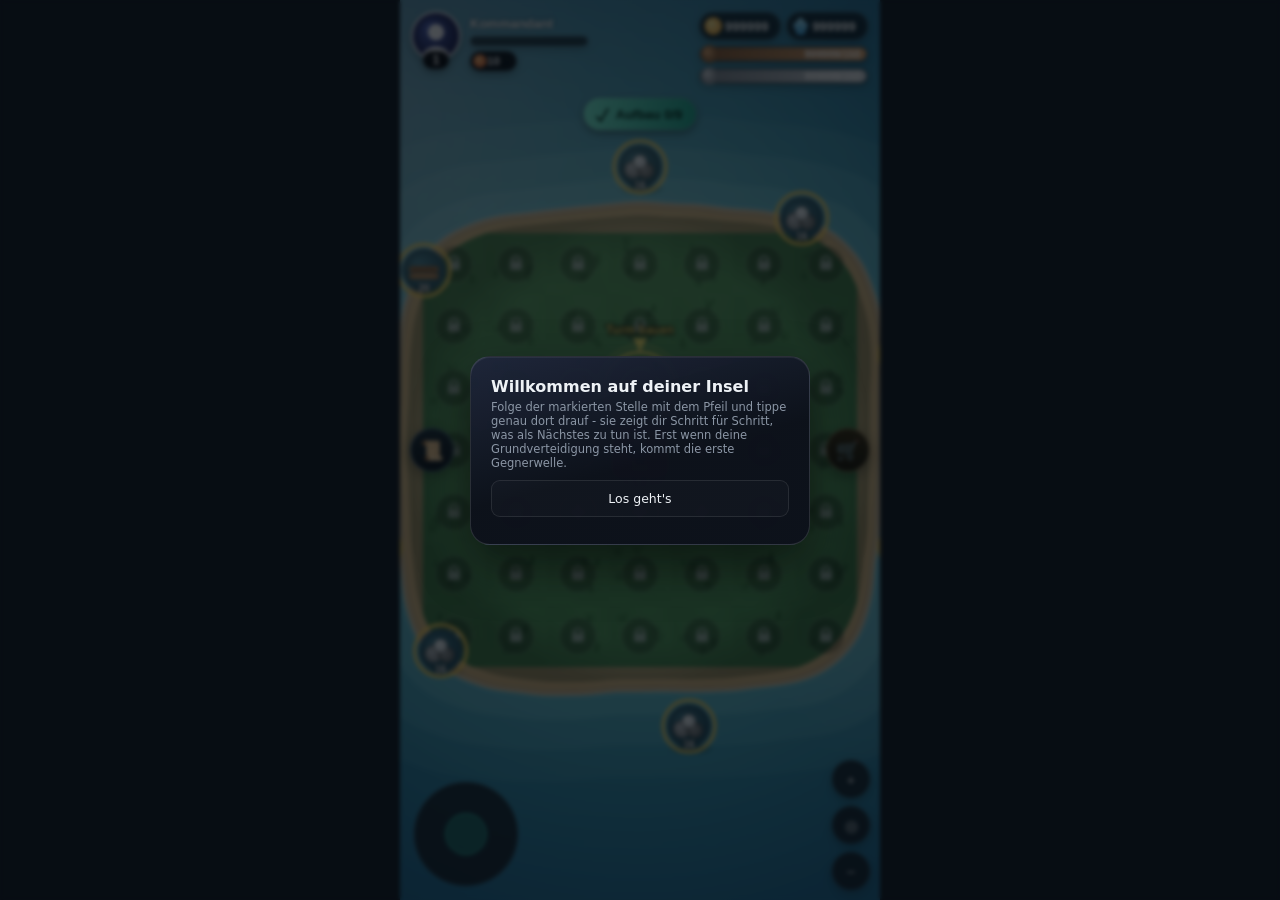
==== commit 5d7b3b01: "Fix boat exit getting blocked by accidental menu taps, simplify driving visual Root cause of "kann n" ====
--- a/index.html
+++ b/index.html
@@ -2111,14 +2111,36 @@
   }
 }
 
+// Bewusst nur 2 schlichte Holzplanken statt des vollen Rumpf-Icons: das
+// alte Icon hatte einen festen Blickwinkel (Bug immer "nach oben"), der
+// beim freien Steuern in beliebige Richtungen schief und falsch wirkte.
+// Zwei einfache, symmetrische Planken brauchen keinen Drehwinkel und sehen
+// aus jeder Fahrtrichtung gleich richtig aus. Mehr Deko (Rumpf, Kabine, ...)
+// gibt es dann erst wieder als Belohnung fuer hoehere Boot-Level.
+function drawBoatPlanks(cx,cy){
+  drawShadow(cx-13, cy+8, 24, 6);
+  const plankW = 46, plankH = 15, gap = 5;
+  const grad = ctx.createLinearGradient(cx,cy-plankH-gap/2,cx,cy+plankH+gap/2);
+  grad.addColorStop(0, HUD.woodA); grad.addColorStop(1, HUD.woodB);
+  drawRoundRect(cx-plankW/2, cy-gap/2-plankH, plankW, plankH, 4, grad);
+  drawRoundRect(cx-plankW/2, cy+gap/2, plankW, plankH, 4, grad);
+  ctx.strokeStyle = "rgba(40,24,10,0.45)"; ctx.lineWidth = 1.4;
+  ctx.beginPath();
+  if(ctx.roundRect){
+    ctx.roundRect(cx-plankW/2, cy-gap/2-plankH, plankW, plankH, 4);
+    ctx.roundRect(cx-plankW/2, cy+gap/2, plankW, plankH, 4);
+  }
+  ctx.stroke();
+}
+
 // Waehrend der Fahrt: Boot an der Steuerposition statt am Steg, mit einer
 // kleinen Ladungsanzeige darunter (kein HP/Level-Schnickschnack hier, das
 // interessiert waehrend der Fahrt nicht).
 function drawBoatDriving(){
   if(!inBoat) return;
-  drawBoatIcon(boatX, boatY, CELL*2, CELL, Math.PI/2);
+  drawBoatPlanks(boatX, boatY);
   const cap = boatCargoCapacity(), ratio = Math.min(1, boatCargoTotal()/cap);
-  const w = 40, by = boatY+CELL*0.85;
+  const w = 40, by = boatY+CELL*0.55;
   ctx.fillStyle="rgba(0,0,0,0.5)"; ctx.fillRect(boatX-w/2,by,w,5);
   ctx.fillStyle = ratio>=1 ? "#e0c34a" : "#6ad4c9";
   ctx.fillRect(boatX-w/2,by,w*ratio,5);
@@ -3362,6 +3384,12 @@
 let moveSource = null;
 
 function handleTap(wx,wy,isMouseClick){
+  // Waehrend der Bootsfahrt nur Joystick/WASD + der feste Aussteigen-Knopf -
+  // ein Tap aufs Raster wuerde sonst ein Bau-/Basismenue OEFFNEN (volles
+  // Overlay, liegt ueber dem Aussteigen-Knopf) und den Spieler mitten in der
+  // Fahrt aussperren, ohne dass er verstehen wuerde warum.
+  if(inBoat) return;
+
   const gridSize = gridSizeForLevel(state.basisLevel);
   const c0 = centerOf(gridSize);
 
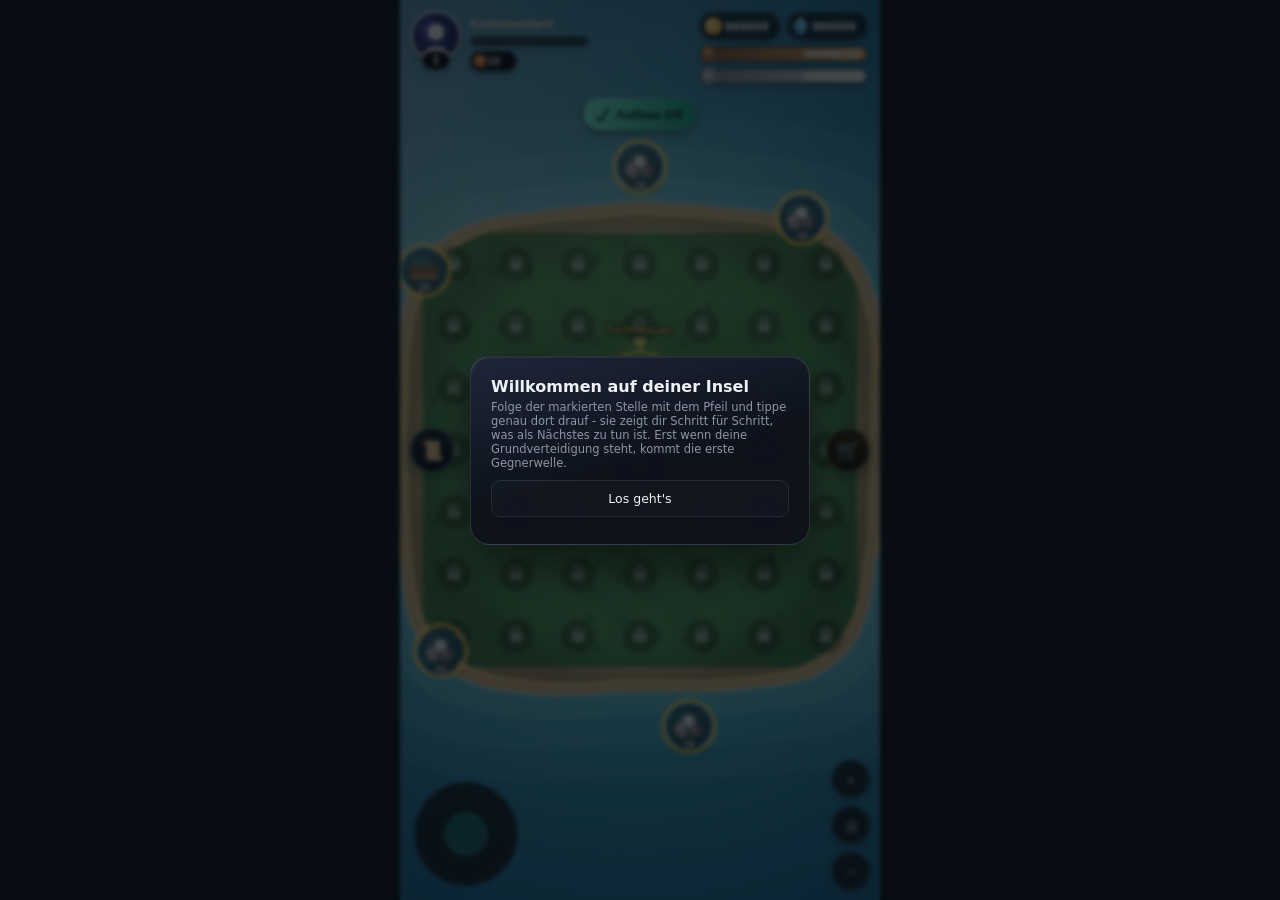
==== commit 475d0843: "Add Open World: leave the water circle to sail between player bases First slice of the open-world/mu" ====
--- a/index.html
+++ b/index.html
@@ -80,6 +80,32 @@
   }
   #boatExitBtn.show { display:block; }
 
+  /* Nur sichtbar beim Ansehen einer fremden Basis (worldMode "visiting") -
+     gleicher Look wie der Aussteigen-Knopf, damit klar ist "das ist der
+     Weg zurueck", egal in welchem Modus man gerade steckt. */
+  #visitBackBtn {
+    display:none; position:absolute; left:50%; top:14px; transform:translateX(-50%);
+    background:var(--panel); border:1.5px solid var(--accent); border-radius:999px;
+    color:var(--text); font-size:13px; font-weight:800; padding:8px 18px; cursor:pointer;
+    box-shadow:0 6px 16px rgba(0,0,0,0.4); z-index:15;
+  }
+  #visitBackBtn.show { display:block; }
+
+  /* Kurzer Ladebildschirm bei jedem Wechsel Heimat <-> Open World <->
+     fremde Basis - deckt den harten Szenenwechsel ab statt ihn abrupt
+     "aufploppen" zu lassen. */
+  #loadingScreen {
+    display:none; position:fixed; inset:0; z-index:90; background:#0b1e28;
+    flex-direction:column; align-items:center; justify-content:center; gap:14px;
+  }
+  #loadingScreen.show { display:flex; }
+  .loadingSpinner {
+    width:44px; height:44px; border-radius:50%; border:4px solid rgba(255,255,255,0.18);
+    border-top-color:#6ad4c9; animation:loadspin 0.8s linear infinite;
+  }
+  @keyframes loadspin { to { transform:rotate(360deg); } }
+  #loadingLabel { color:#fff; font-size:13.5px; font-weight:700; letter-spacing:0.2px; }
+
   .buildmenu {
     position:fixed; inset:0; background:rgba(6,10,15,.72); backdrop-filter:blur(2px); display:flex; align-items:center; justify-content:center; z-index:20;
   }
@@ -301,8 +327,14 @@
     <button id="shopBtn">🛒</button>
     <button id="questBtn">📜<div class="questDot"></div></button>
     <button id="boatExitBtn">🚶 Aussteigen</button>
+    <button id="visitBackBtn">↩️ Zurück zur Open World</button>
     <div id="joystick"><div id="joystickKnob"></div></div>
   </div>
+</div>
+
+<div id="loadingScreen">
+  <div class="loadingSpinner"></div>
+  <div id="loadingLabel"></div>
 </div>
 
 <script>
@@ -1598,6 +1630,10 @@
 const questBtnEl = document.getElementById("questBtn");
 const boatExitBtnEl = document.getElementById("boatExitBtn");
 boatExitBtnEl.addEventListener("click", ()=>{ exitBoat(); render(); });
+const visitBackBtnEl = document.getElementById("visitBackBtn");
+visitBackBtnEl.addEventListener("click", ()=>{ leaveVisiting(); render(); });
+const loadingScreenEl = document.getElementById("loadingScreen");
+const loadingLabelEl = document.getElementById("loadingLabel");
 const joystickEl = document.getElementById("joystick");
 const joystickKnob = document.getElementById("joystickKnob");
 const JOYSTICK_MAX = 40; // px, wie weit der Knopf aus der Mitte wandern kann
@@ -1844,7 +1880,8 @@
   });
 }
 
-function drawWater(){
+function drawWater(showEdgeHint){
+  if(showEdgeHint===undefined) showEdgeHint = true;
   const t = performance.now()/1000;
 
   // 1. Tiefenverlauf: klares, einladendes Tuerkis nah an der Insel, das
@@ -1923,12 +1960,14 @@
   edge.addColorStop(0,"rgba(6,18,34,0)"); edge.addColorStop(1,"rgba(6,18,34,0.45)");
   ctx.fillStyle=edge; ctx.beginPath(); ctx.arc(0,0,WATER_RADIUS*1.5,0,Math.PI*2); ctx.fill();
 
-  ctx.beginPath(); ctx.arc(0,0,WATER_RADIUS,0,Math.PI*2);
-  ctx.strokeStyle = "rgba(215,245,240,0.24)"; ctx.lineWidth = 2/camera.scale;
-  ctx.setLineDash([16/camera.scale,14/camera.scale]); ctx.stroke(); ctx.setLineDash([]);
-  ctx.fillStyle = "rgba(228,247,244,0.5)"; ctx.font = "600 "+(13/camera.scale)+"px sans-serif"; ctx.textAlign="center";
-  ctx.fillText("offene See →", 0, -WATER_RADIUS+24/camera.scale);
-  ctx.textAlign="left";
+  if(showEdgeHint){
+    ctx.beginPath(); ctx.arc(0,0,WATER_RADIUS,0,Math.PI*2);
+    ctx.strokeStyle = "rgba(215,245,240,0.24)"; ctx.lineWidth = 2/camera.scale;
+    ctx.setLineDash([16/camera.scale,14/camera.scale]); ctx.stroke(); ctx.setLineDash([]);
+    ctx.fillStyle = "rgba(228,247,244,0.5)"; ctx.font = "600 "+(13/camera.scale)+"px sans-serif"; ctx.textAlign="center";
+    ctx.fillText("offene See →", 0, -WATER_RADIUS+24/camera.scale);
+    ctx.textAlign="left";
+  }
 }
 
 // ================= Hafen (Steg mit Bootsplaetzen, ab HAFEN_UNLOCK_LEVEL) =================
@@ -1972,15 +2011,35 @@
   const kLen = Math.hypot(kDir.x, kDir.y);
   const useJoy = joyLen>JOYSTICK_DEADZONE;
   const useKey = !useJoy && kLen>0;
-  if(useJoy || useKey){
-    const dir = useJoy ? joystickDir : kDir;
-    const len = useJoy ? joyLen : kLen;
-    const speedMult = useJoy ? Math.min(1, joyLen) : 1;
-    boatX += (dir.x/len)*BOAT_SPEED*speedMult*dt;
-    boatY += (dir.y/len)*BOAT_SPEED*speedMult*dt;
-    const d = Math.hypot(boatX,boatY), maxD = WATER_RADIUS-30;
-    if(d>maxD){ boatX = boatX/d*maxD; boatY = boatY/d*maxD; }
-  }
+  if(!useJoy && !useKey){
+    if(worldMode==="home") collectNearbyNodeIntoBoat();
+    return;
+  }
+  const dir = useJoy ? joystickDir : kDir;
+  const len = useJoy ? joyLen : kLen;
+  const speedMult = useJoy ? Math.min(1, joyLen) : 1;
+  const dx = (dir.x/len)*BOAT_SPEED*speedMult*dt;
+  const dy = (dir.y/len)*BOAT_SPEED*speedMult*dt;
+
+  if(worldMode==="openworld"){
+    const nx = owBoatX+dx, ny = owBoatY+dy;
+    const d = Math.hypot(nx,ny), maxD = OPEN_WORLD_RADIUS-20;
+    if(d>maxD){ owBoatX = nx/d*maxD; owBoatY = ny/d*maxD; } else { owBoatX = nx; owBoatY = ny; }
+    return;
+  }
+
+  // worldMode === "home": normale Fahrt in der eigenen Bucht. Verlaesst das
+  // Boot dabei den Wasser-Kreis um die Insel, geht es statt eines simplen
+  // Klemmens am Rand in die Open World (siehe enterOpenWorld).
+  const nx = boatX+dx, ny = boatY+dy;
+  const d = Math.hypot(nx,ny);
+  if(d>WATER_RADIUS){
+    const exitAngle = Math.atan2(ny,nx);
+    boatX = nx/d*WATER_RADIUS; boatY = ny/d*WATER_RADIUS;
+    enterOpenWorld(exitAngle);
+    return;
+  }
+  boatX = nx; boatY = ny;
   collectNearbyNodeIntoBoat();
 }
 
@@ -2144,6 +2203,178 @@
   ctx.fillStyle="rgba(0,0,0,0.5)"; ctx.fillRect(boatX-w/2,by,w,5);
   ctx.fillStyle = ratio>=1 ? "#e0c34a" : "#6ad4c9";
   ctx.fillRect(boatX-w/2,by,w*ratio,5);
+}
+
+// ================= Open World (erstmal nur lokal/lokaler Speicher) =================
+// Alles hier ist bewusst Platzhalter fuer spaeteres echtes Server-Backend
+// mit richtigen Mitspielern - fuer jetzt gibt es nur EINEN hart codierten
+// Testspieler mit eigener kleiner Basis. Faehrt man mit dem Boot ueber den
+// Wasser-Kreis um die eigene Insel hinaus, kommt kurz ein Ladebildschirm,
+// danach die Open-World-Uebersicht mit der eigenen Insel (Mitte) und den
+// anderen Basen drumherum. Antippen einer fremden Basis -> "Angreifen" ->
+// wieder kurz laden -> man sieht ihre Basis (nur ansehen, kein Kampf noch -
+// der kommt erst mit dem Server-Backend).
+let worldMode = "home"; // "home" | "loading" | "openworld" | "visiting"
+let loadingLabel = "";
+let loadingUntil = 0;
+let pendingTransition = null;
+let visitingPlayer = null;
+let owBoatX = 0, owBoatY = 0;
+const OPEN_WORLD_RADIUS = 600; // absichtlich innerhalb der bestehenden Kamera-Klemme (WATER_RADIUS-40)
+
+function startLoadingTransition(label, applyFn){
+  loadingLabel = label;
+  loadingUntil = performance.now() + 900;
+  pendingTransition = applyFn;
+  worldMode = "loading";
+}
+
+// Feste kleine Test-Basis mit ein paar unterschiedlich bewaffneten Tuermen
+// und einer Mauer - keine echten Spielerdaten, nur damit es in der Open
+// World ueberhaupt etwas zum Ansehen/Angreifen gibt.
+function buildTestPlayerBase(){
+  const level = 5;
+  const c0 = centerOf(gridSizeForLevel(level));
+  const cells = {};
+  const put = (dc,dr,building)=>{ cells[(c0+dc)+","+(c0+dr)] = { unlocked:true, building }; };
+  const tower = (weapon,lvl)=>({ type:"turm", level:lvl, hp:maxHpFor("turm",lvl), weapon });
+  const wallAt = (lvl)=>({ type:"mauer", level:lvl, hp:maxHpFor("mauer",lvl) });
+  put(-1,0, tower("bogen",3));
+  put(1,0, tower("kanone",4));
+  put(0,-1, tower("armbrust",3));
+  put(2,0, tower("feuerturm",2));
+  put(0,1, wallAt(3));
+  put(-1,-1, wallAt(2));
+  put(1,-1, wallAt(2));
+  put(-1,1, wallAt(2));
+  put(1,1, { type:"kaserne", level:2, hp:maxHpFor("kaserne",2) });
+  put(-2,0, { type:"lager", level:1, hp:maxHpFor("lager",1) });
+  return { basisLevel: level, baseHp: 100+(level-1)*20, cellsByCoord: cells };
+}
+
+const TEST_PLAYERS = [
+  Object.assign({ id:"npc_rocker", name:"Rocker_88", angle:55, dist:420 }, buildTestPlayerBase())
+];
+
+function enterOpenWorld(exitAngle){
+  startLoadingTransition("Fahre raus auf offene See …", ()=>{
+    owBoatX = Math.cos(exitAngle)*140; owBoatY = Math.sin(exitAngle)*140;
+    camera.x = 0; camera.y = 0;
+    worldMode = "openworld";
+  });
+}
+function returnHomeFromOpenWorld(){
+  const angle = Math.atan2(owBoatY, owBoatX) || 0;
+  startLoadingTransition("Fahre zurück nach Hause …", ()=>{
+    boatX = Math.cos(angle)*(WATER_RADIUS-80); boatY = Math.sin(angle)*(WATER_RADIUS-80);
+    camera.x = 0; camera.y = 0;
+    worldMode = "home";
+  });
+}
+function enterVisiting(p){
+  startLoadingTransition("Lade Basis von "+p.name+" …", ()=>{
+    visitingPlayer = p;
+    camera.x = 0; camera.y = 0;
+    worldMode = "visiting";
+  });
+}
+function leaveVisiting(){
+  startLoadingTransition("Lade Open World …", ()=>{
+    visitingPlayer = null;
+    camera.x = 0; camera.y = 0;
+    worldMode = "openworld";
+  });
+}
+
+function openEnemyBaseMenu(p){
+  const overlay = document.createElement("div");
+  overlay.className = "buildmenu";
+  const box = document.createElement("div");
+  box.className = "box";
+  box.innerHTML = `<h3>⚔️ ${p.name}</h3><div class="hint2">Level ${p.basisLevel} · Basis-HP ${p.baseHp}</div>`;
+  const atkOpt = document.createElement("div");
+  atkOpt.className = "buildopt";
+  atkOpt.innerHTML = `<span>Angreifen<small>Zur Basis fahren und ansehen</small></span><b>⚔️</b>`;
+  atkOpt.addEventListener("click", ()=>{
+    document.body.removeChild(overlay);
+    enterVisiting(p);
+  });
+  box.appendChild(atkOpt);
+  addCloseBtn(box, overlay);
+  overlay.appendChild(box);
+  document.body.appendChild(overlay);
+}
+
+function handleOpenWorldTap(wx,wy){
+  if(Math.hypot(wx,wy) <= 110){ returnHomeFromOpenWorld(); return; }
+  for(const p of TEST_PLAYERS){
+    const x = Math.cos(p.angle*Math.PI/180)*p.dist, y = Math.sin(p.angle*Math.PI/180)*p.dist;
+    if(Math.hypot(wx-x,wy-y) <= 60){ openEnemyBaseMenu(p); return; }
+  }
+}
+
+function drawWorldLabel(text,x,y){
+  ctx.font="700 12px sans-serif"; ctx.textAlign="center";
+  ctx.strokeStyle="rgba(0,0,0,0.5)"; ctx.lineWidth=3;
+  ctx.strokeText(text,x,y);
+  ctx.fillStyle="#fff"; ctx.fillText(text,x,y);
+  ctx.textAlign="left";
+}
+
+function drawOpenWorld(){
+  ctx.clearRect(0,0,W,H);
+  ctx.save();
+  ctx.translate(W/2,H/2);
+  ctx.scale(camera.scale, camera.scale);
+  ctx.translate(-camera.x,-camera.y);
+
+  drawWater(false);
+
+  drawBaseSprite(0,0, state.basisLevel, state.baseHp, maxBaseHp());
+  drawWorldLabel("Zuhause", 0, -62);
+
+  TEST_PLAYERS.forEach(p=>{
+    const x = Math.cos(p.angle*Math.PI/180)*p.dist, y = Math.sin(p.angle*Math.PI/180)*p.dist;
+    drawBaseSprite(x,y, p.basisLevel, p.baseHp, p.baseHp);
+    drawWorldLabel(p.name, x, y-62);
+  });
+
+  drawBoatPlanks(owBoatX, owBoatY);
+  ctx.restore();
+}
+
+// Zeigt die (feste, nicht interaktive) Basis eines fremden Spielers - nur
+// Gras + platzierte Gebaeude, keine leeren Bauplaetze/Plus-Knoepfe, damit
+// nicht so wirkt als koennte man hier selbst bauen.
+function drawVisitingBase(){
+  const p = visitingPlayer;
+  if(!p) return;
+  const gridSize = gridSizeForLevel(p.basisLevel);
+  const list = cellList(gridSize);
+
+  ctx.clearRect(0,0,W,H);
+  ctx.save();
+  ctx.translate(W/2,H/2);
+  ctx.scale(camera.scale, camera.scale);
+  ctx.translate(-camera.x,-camera.y);
+
+  drawWater(false);
+  drawIslandBase(gridSize);
+
+  ctx.save();
+  traceIslandPath(gridHalfExtent(gridSize)+14, 13, 4.4);
+  ctx.clip();
+  list.forEach(([c,r])=>{ const pos=cellCenter(c,r,gridSize); drawGrassTile(pos.x,pos.y,c,r); });
+  { const pos = cellCenter(centerOf(gridSize),centerOf(gridSize),gridSize); drawGrassTile(pos.x,pos.y,0,0); }
+  ctx.restore();
+
+  list.forEach(([c,r])=>{
+    const slot = p.cellsByCoord[c+","+r];
+    if(slot && slot.building){ const pos = cellCenter(c,r,gridSize); drawBuildingSprite(pos.x,pos.y,slot.building); }
+  });
+  { const pos = cellCenter(centerOf(gridSize),centerOf(gridSize),gridSize); drawBaseSprite(pos.x,pos.y,p.basisLevel,p.baseHp,p.baseHp); }
+
+  ctx.restore();
 }
 
 function drawGrassTile(x,y,c,r){
@@ -2709,7 +2940,10 @@
   drawHpBar(x, y+22, b.hp, maxHpFor("handelsposten",b.level), 34);
 }
 
-function drawBaseSprite(x,y){
+function drawBaseSprite(x,y,level,hp,maxHp){
+  if(level===undefined) level = state.basisLevel;
+  if(hp===undefined) hp = state.baseHp;
+  if(maxHp===undefined) maxHp = maxBaseHp();
   const s=28;
   drawShadow(x,y+s-4,27,8);
   const grad = ctx.createLinearGradient(x,y-s,x,y+s);
@@ -2749,10 +2983,10 @@
 
   ctx.fillStyle="#fff"; ctx.font="700 11px sans-serif"; ctx.textAlign="center";
   ctx.strokeStyle="rgba(0,0,0,0.4)"; ctx.lineWidth=3;
-  ctx.strokeText("Lv "+state.basisLevel, x, y+34);
-  ctx.fillText("Lv "+state.basisLevel, x, y+34);
+  ctx.strokeText("Lv "+level, x, y+34);
+  ctx.fillText("Lv "+level, x, y+34);
   ctx.textAlign="left";
-  drawHpBar(x, y+40, state.baseHp, maxBaseHp(), 44);
+  drawHpBar(x, y+40, hp, maxHp, 44);
 }
 
 function drawDestroyedOverlay(x,y){
@@ -3291,7 +3525,16 @@
 
 function render(){
   questBtnEl.classList.toggle("hasReward", hasClaimableReward());
-  boatExitBtnEl.classList.toggle("show", inBoat);
+  boatExitBtnEl.classList.toggle("show", inBoat && worldMode==="home");
+  visitBackBtnEl.classList.toggle("show", worldMode==="visiting");
+  loadingScreenEl.classList.toggle("show", worldMode==="loading");
+  loadingLabelEl.textContent = loadingLabel;
+
+  // Ladebildschirm/Open-World/fremde Basis haben ihre eigene, viel simplere
+  // Zeichenroutine statt der vollen Heimatbasis-Szene weiter unten.
+  if(worldMode==="loading") return;
+  if(worldMode==="openworld"){ drawOpenWorld(); return; }
+  if(worldMode==="visiting"){ drawVisitingBase(); return; }
 
   const gridSize = gridSizeForLevel(state.basisLevel);
   const list = cellList(gridSize);
@@ -3384,6 +3627,11 @@
 let moveSource = null;
 
 function handleTap(wx,wy,isMouseClick){
+  // Waehrend Ladebildschirm/fremder Basis gibt es nichts zum Antippen; in
+  // der Open World gilt ein eigener Treffertest (Basis-Marker statt Raster).
+  if(worldMode==="loading" || worldMode==="visiting") return;
+  if(worldMode==="openworld"){ handleOpenWorldTap(wx,wy); return; }
+
   // Waehrend der Bootsfahrt nur Joystick/WASD + der feste Aussteigen-Knopf -
   // ein Tap aufs Raster wuerde sonst ein Bau-/Basismenue OEFFNEN (volles
   // Overlay, liegt ueber dem Aussteigen-Knopf) und den Spieler mitten in der
@@ -3494,7 +3742,8 @@
 const LEVELUP_FX_DURATION = 1600;
 
 function updatePlayer(dt){
-  if(inBoat){ updateBoatDriving(dt); return; }
+  if(worldMode==="loading" || worldMode==="visiting") return;
+  if(worldMode==="openworld" || inBoat){ updateBoatDriving(dt); return; }
 
   const pl = state.player;
   // Boot-Ladung automatisch uebernehmen, sobald der Spieler zu Fuss nah
@@ -4801,6 +5050,10 @@
 function loop(now){
   const dt = Math.min(0.05, (now-lastT)/1000);
   lastT = now;
+  if(worldMode==="loading" && now>=loadingUntil){
+    const fn = pendingTransition; pendingTransition = null;
+    if(fn) fn();
+  }
   updateWave(dt);
   updateRepairJob(dt);
   updateTraining(dt);
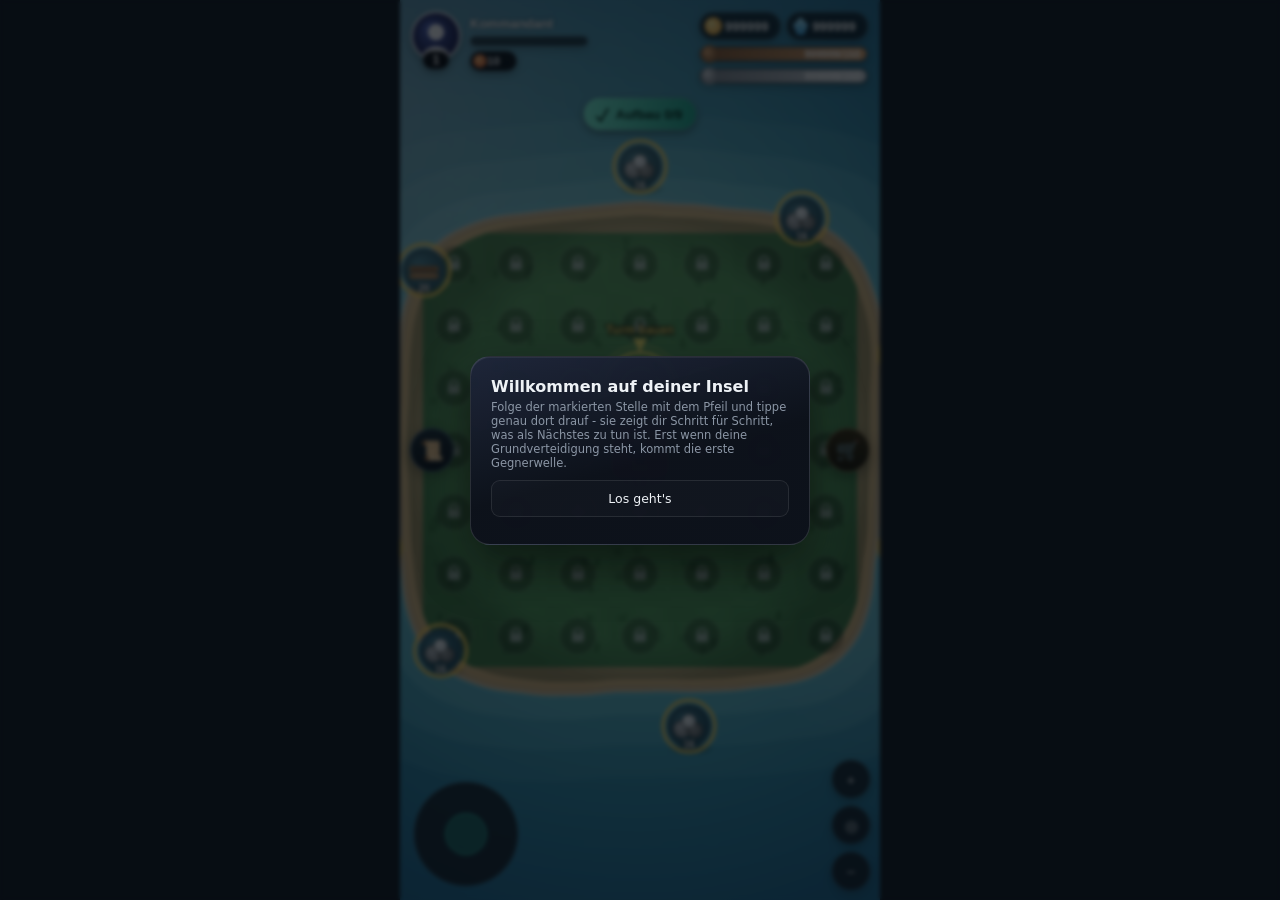
==== commit 15acd070: "Add plunder loop to Open World: loot, boat pickup, sail home, unload Fixes the reported bug where th" ====
--- a/index.html
+++ b/index.html
@@ -2220,6 +2220,11 @@
 let pendingTransition = null;
 let visitingPlayer = null;
 let owBoatX = 0, owBoatY = 0;
+// Eigene, nicht gespeicherte Position fuer den Fuss-Spieler beim Besuch
+// einer fremden Basis - aus demselben Grund wie boatX/owBoatX nicht
+// gespeichert: sonst haengt der Spieler nach einem Reload mitten auf einer
+// fremden Insel fest statt zuhause zu starten.
+let visitPlayerX = 0, visitPlayerY = 0;
 const OPEN_WORLD_RADIUS = 600; // absichtlich innerhalb der bestehenden Kamera-Klemme (WATER_RADIUS-40)
 
 function startLoadingTransition(label, applyFn){
@@ -2229,32 +2234,38 @@
   worldMode = "loading";
 }
 
-// Feste kleine Test-Basis mit ein paar unterschiedlich bewaffneten Tuermen
-// und einer Mauer - keine echten Spielerdaten, nur damit es in der Open
-// World ueberhaupt etwas zum Ansehen/Angreifen gibt.
+// Bewusst schlank gehalten (Nutzer-Feedback: nur EINE Waffe + EIN Lager,
+// keine echten Spielerdaten) - der Lager-Bau daneben hat auch tatsaechlich
+// Beute auf dem Boden liegen (siehe "loot"), alles andere ist erstmal nur
+// Kulisse fuer die Basis-Ansicht selbst.
 function buildTestPlayerBase(){
   const level = 5;
-  const c0 = centerOf(gridSizeForLevel(level));
+  const gridSize = gridSizeForLevel(level);
+  const c0 = centerOf(gridSize);
   const cells = {};
   const put = (dc,dr,building)=>{ cells[(c0+dc)+","+(c0+dr)] = { unlocked:true, building }; };
-  const tower = (weapon,lvl)=>({ type:"turm", level:lvl, hp:maxHpFor("turm",lvl), weapon });
-  const wallAt = (lvl)=>({ type:"mauer", level:lvl, hp:maxHpFor("mauer",lvl) });
-  put(-1,0, tower("bogen",3));
-  put(1,0, tower("kanone",4));
-  put(0,-1, tower("armbrust",3));
-  put(2,0, tower("feuerturm",2));
-  put(0,1, wallAt(3));
-  put(-1,-1, wallAt(2));
-  put(1,-1, wallAt(2));
-  put(-1,1, wallAt(2));
-  put(1,1, { type:"kaserne", level:2, hp:maxHpFor("kaserne",2) });
-  put(-2,0, { type:"lager", level:1, hp:maxHpFor("lager",1) });
-  return { basisLevel: level, baseHp: 100+(level-1)*20, cellsByCoord: cells };
+  put(-1,0, { type:"turm", level:3, hp:maxHpFor("turm",3), weapon:"kanone" });
+  put(1,0, { type:"lager", level:2, hp:maxHpFor("lager",2) });
+
+  const lagerPos = cellCenter(c0+1, c0, gridSize);
+  const loot = [
+    { id:"loot_holz", type:"holz", amount:40, capacity:40, x:lagerPos.x, y:lagerPos.y+40 },
+    { id:"loot_stein", type:"stein", amount:26, capacity:26, x:lagerPos.x+36, y:lagerPos.y+18 }
+  ];
+  return { basisLevel: level, baseHp: 100+(level-1)*20, cellsByCoord: cells, loot };
 }
 
 const TEST_PLAYERS = [
   Object.assign({ id:"npc_rocker", name:"Rocker_88", angle:55, dist:420 }, buildTestPlayerBase())
 ];
+
+// Ein Raid-Boot liegt am Rand der fremden Insel im Wasser (kein richtiger
+// Steg wie zuhause, nur ein fester Punkt) - dort wird eingesammelte Beute
+// abgegeben, genau wie zuhause am eigenen Steg, nur umgekehrt (Rucksack ->
+// Boot statt Boot -> Rucksack).
+function visitBoatPos(gridSize){
+  return { x: -gridHalfExtent(gridSize)-90, y: 0 };
+}
 
 function enterOpenWorld(exitAngle){
   startLoadingTransition("Fahre raus auf offene See …", ()=>{
@@ -2263,10 +2274,14 @@
     worldMode = "openworld";
   });
 }
+// Setzt das Boot direkt an den heimischen Steg statt an einen zufaelligen
+// Punkt auf dem Wasser-Kreis (wo der Anlegeplatz je nach Anflugwinkel in
+// der Open World erst muehsam gesucht werden muesste) - "zurueckfahren"
+// soll direkt zum Entladen fuehren, nicht zu einer neuen Suche.
 function returnHomeFromOpenWorld(){
-  const angle = Math.atan2(owBoatY, owBoatX) || 0;
   startLoadingTransition("Fahre zurück nach Hause …", ()=>{
-    boatX = Math.cos(angle)*(WATER_RADIUS-80); boatY = Math.sin(angle)*(WATER_RADIUS-80);
+    const dock = hafenLayout(gridSizeForLevel(state.basisLevel)).boat;
+    boatX = dock.cx; boatY = dock.cy;
     camera.x = 0; camera.y = 0;
     worldMode = "home";
   });
@@ -2274,6 +2289,9 @@
 function enterVisiting(p){
   startLoadingTransition("Lade Basis von "+p.name+" …", ()=>{
     visitingPlayer = p;
+    // Direkt neben dem Raid-Boot "an Land gehen", nicht mitten auf der Insel.
+    const boat = visitBoatPos(gridSizeForLevel(p.basisLevel));
+    visitPlayerX = boat.x+60; visitPlayerY = boat.y;
     camera.x = 0; camera.y = 0;
     worldMode = "visiting";
   });
@@ -2313,6 +2331,135 @@
   }
 }
 
+// Fuss-Steuerung beim Basis-Besuch: gleiche Joystick/WASD-Logik wie zuhause,
+// nur auf visitPlayerX/Y statt state.player.x/y, und mit eigenem
+// Einsammel-/Abgabe-Kreislauf statt der Wasser-Knoten-Sammel-Logik.
+function updateVisitPlayer(dt){
+  const joyLen = Math.hypot(joystickDir.x, joystickDir.y);
+  const kDir = keyboardDir();
+  const kLen = Math.hypot(kDir.x, kDir.y);
+  const useJoy = joyLen>JOYSTICK_DEADZONE;
+  const useKey = !useJoy && kLen>0;
+  if(useJoy || useKey){
+    const dir = useJoy ? joystickDir : kDir;
+    const len = useJoy ? joyLen : kLen;
+    const speedMult = useJoy ? Math.min(1, joyLen) : 1;
+    visitPlayerX += (dir.x/len)*PLAYER_SPEED*playerSpeedMult()*speedMult*dt;
+    visitPlayerY += (dir.y/len)*PLAYER_SPEED*playerSpeedMult()*speedMult*dt;
+  }
+  collectNearbyLoot();
+  depositLootToBoatIfNear();
+}
+
+// Wie collectNearbyNode(pl) fuer Wasser-Knoten zuhause, nur auf p.loot der
+// gerade besuchten Basis statt state.nodes.
+function collectNearbyLoot(){
+  const p = visitingPlayer;
+  if(!p || !p.loot) return;
+  const room = playerBackpackCapacity() - backpackTotal();
+  if(room<=0) return;
+  let closest=null, closestDist=PLAYER_ARRIVE_RADIUS*1.5;
+  p.loot.forEach(n=>{
+    if(n.amount<=0) return;
+    const d = Math.hypot(n.x-visitPlayerX, n.y-visitPlayerY);
+    if(d<closestDist){ closestDist=d; closest=n; }
+  });
+  if(!closest) return;
+  const take = Math.min(closest.amount, room);
+  if(take>0){
+    state.player.backpack[closest.type] += take;
+    closest.amount -= take;
+    save();
+  }
+}
+
+// Umgekehrte Richtung von transferBoatCargoToPlayer: hier gibt der
+// Fuss-Spieler seine gesammelte Beute am Raid-Boot ab, bis das Boot voll
+// ist (boatCargoCapacity greift genau wie beim heimischen Sammeln).
+function transferPlayerBackpackToBoat(){
+  let room = boatCargoCapacity() - boatCargoTotal();
+  if(room<=0) return;
+  const pb = state.player.backpack;
+  let moved = false;
+  ["holz","stein"].forEach(type=>{
+    if(room<=0) return;
+    const take = Math.min(pb[type], room);
+    if(take>0){ state.boot.cargo[type]+=take; pb[type]-=take; room-=take; moved=true; }
+  });
+  if(moved) save();
+}
+function depositLootToBoatIfNear(){
+  if(backpackTotal()<=0) return;
+  const boat = visitBoatPos(gridSizeForLevel(visitingPlayer.basisLevel));
+  if(Math.hypot(visitPlayerX-boat.x, visitPlayerY-boat.y) <= HAFEN_INTERACT_RADIUS){
+    transferPlayerBackpackToBoat();
+  }
+}
+
+// Stark vereinfachte Kopie von drawPlayerSprite() fuer die Besuchs-Ansicht:
+// eigene Position (visitPlayerX/Y statt state.player.x/y), kein
+// Laufziel-Strich (hier gibt's kein Tap-Ziel) und keine HP-Leiste (noch
+// kein Kampf hier).
+function drawVisitPlayerSprite(){
+  const x=visitPlayerX, y=visitPlayerY;
+  drawShadow(x,y+13,10,4);
+  const total = backpackTotal();
+  const fillRatio = Math.max(0, Math.min(1, total/playerBackpackCapacity()));
+  const bpX = x-9, bpY = y-2;
+  drawRoundRect(bpX-6,bpY-7,12,15,3,"#6a4c2a");
+  ctx.strokeStyle="#3a2612"; ctx.lineWidth=1.2; ctx.strokeRect(bpX-6,bpY-7,12,15);
+  if(total>0){
+    ctx.beginPath(); ctx.arc(bpX,bpY,9,-Math.PI/2,-Math.PI/2+Math.PI*2*fillRatio);
+    ctx.strokeStyle = fillRatio>=1 ? "#e04a4a" : "#f2c94c"; ctx.lineWidth=2; ctx.lineCap="round"; ctx.stroke(); ctx.lineCap="butt";
+  }
+  ctx.fillStyle="#3a3f5a";
+  ctx.fillRect(x-5,y+6,4,9); ctx.fillRect(x+1,y+6,4,9);
+  const bodyGrad = ctx.createLinearGradient(x,y-8,x,y+8);
+  bodyGrad.addColorStop(0,"#5a9bf0"); bodyGrad.addColorStop(1,"#3868c0");
+  drawRoundRect(x-8,y-8,16,15,4,bodyGrad);
+  ctx.strokeStyle="#1f3f80"; ctx.lineWidth=1.3; ctx.beginPath(); if(ctx.roundRect) ctx.roundRect(x-8,y-8,16,15,4); ctx.stroke();
+  ctx.beginPath(); ctx.arc(x,y-13,7,0,Math.PI*2);
+  ctx.fillStyle="#e8b48a"; ctx.fill();
+  ctx.strokeStyle="#a5764f"; ctx.lineWidth=1; ctx.stroke();
+  ctx.beginPath(); ctx.arc(x,y-16,6,Math.PI,0); ctx.fillStyle="#5a3a22"; ctx.fill();
+  ctx.fillStyle="#2a1f18";
+  ctx.beginPath(); ctx.arc(x-2.5,y-13,1,0,Math.PI*2); ctx.fill();
+  ctx.beginPath(); ctx.arc(x+2.5,y-13,1,0,Math.PI*2); ctx.fill();
+  ctx.font = "bold 10px system-ui, sans-serif"; ctx.textAlign = "center";
+  const capLabel = total+"/"+playerBackpackCapacity();
+  ctx.strokeStyle = "rgba(0,0,0,0.7)"; ctx.lineWidth = 3;
+  ctx.strokeText(capLabel, x, y-24);
+  ctx.fillStyle = fillRatio>=1 ? "#e04a4a" : "#fff";
+  ctx.fillText(capLabel, x, y-24);
+  ctx.textAlign = "left";
+}
+
+// Beute-Haufen am Boden (Holz/Stein je nach n.type) - gleicher
+// Fuellstand-Ring-Stil wie die Wasser-Ressourcen-Knoten zuhause, aber als
+// Kiste statt Floss, weil sie an Land liegen statt im Wasser zu treiben.
+function drawLootPile(x,y,node){
+  const full = node.amount>=node.capacity;
+  const empty = node.amount<=0;
+  ctx.globalAlpha = empty ? 0.4 : 1;
+  drawShadow(x,y+11,16,5);
+  const isWood = node.type==="holz";
+  const grad = ctx.createLinearGradient(x,y-11,x,y+11);
+  grad.addColorStop(0, isWood ? HUD.woodA : "#c4cdd4");
+  grad.addColorStop(1, isWood ? HUD.woodB : "#7a828a");
+  drawRoundRect(x-14,y-11,28,22,3,grad);
+  ctx.strokeStyle="rgba(20,14,8,0.5)"; ctx.lineWidth=1.4;
+  ctx.beginPath(); if(ctx.roundRect) ctx.roundRect(x-14,y-11,28,22,3); ctx.stroke();
+  ctx.strokeStyle="rgba(20,14,8,0.3)"; ctx.lineWidth=1.2;
+  ctx.beginPath(); ctx.moveTo(x-14,y); ctx.lineTo(x+14,y); ctx.stroke();
+  ctx.globalAlpha = 1;
+  ctx.beginPath(); ctx.arc(x,y,24,-Math.PI/2, -Math.PI/2 + Math.PI*2*(node.amount/node.capacity));
+  ctx.strokeStyle = full ? "#f2c94c" : "#c99a5a"; ctx.lineWidth=3; ctx.lineCap="round"; ctx.stroke(); ctx.lineCap="butt";
+  ctx.fillStyle="#fff"; ctx.font="700 10px sans-serif"; ctx.textAlign="center";
+  ctx.strokeStyle="rgba(0,0,0,0.4)"; ctx.lineWidth=2.5; ctx.strokeText(node.amount, x, y+21);
+  ctx.fillText(node.amount, x, y+21);
+  ctx.textAlign="left";
+}
+
 function drawWorldLabel(text,x,y){
   ctx.font="700 12px sans-serif"; ctx.textAlign="center";
   ctx.strokeStyle="rgba(0,0,0,0.5)"; ctx.lineWidth=3;
@@ -2373,6 +2520,13 @@
     if(slot && slot.building){ const pos = cellCenter(c,r,gridSize); drawBuildingSprite(pos.x,pos.y,slot.building); }
   });
   { const pos = cellCenter(centerOf(gridSize),centerOf(gridSize),gridSize); drawBaseSprite(pos.x,pos.y,p.basisLevel,p.baseHp,p.baseHp); }
+
+  const boat = visitBoatPos(gridSize);
+  drawBoatPlanks(boat.x, boat.y);
+
+  (p.loot||[]).forEach(n=>drawLootPile(n.x,n.y,n));
+
+  drawVisitPlayerSprite();
 
   ctx.restore();
 }
@@ -3742,7 +3896,8 @@
 const LEVELUP_FX_DURATION = 1600;
 
 function updatePlayer(dt){
-  if(worldMode==="loading" || worldMode==="visiting") return;
+  if(worldMode==="loading") return;
+  if(worldMode==="visiting"){ updateVisitPlayer(dt); return; }
   if(worldMode==="openworld" || inBoat){ updateBoatDriving(dt); return; }
 
   const pl = state.player;
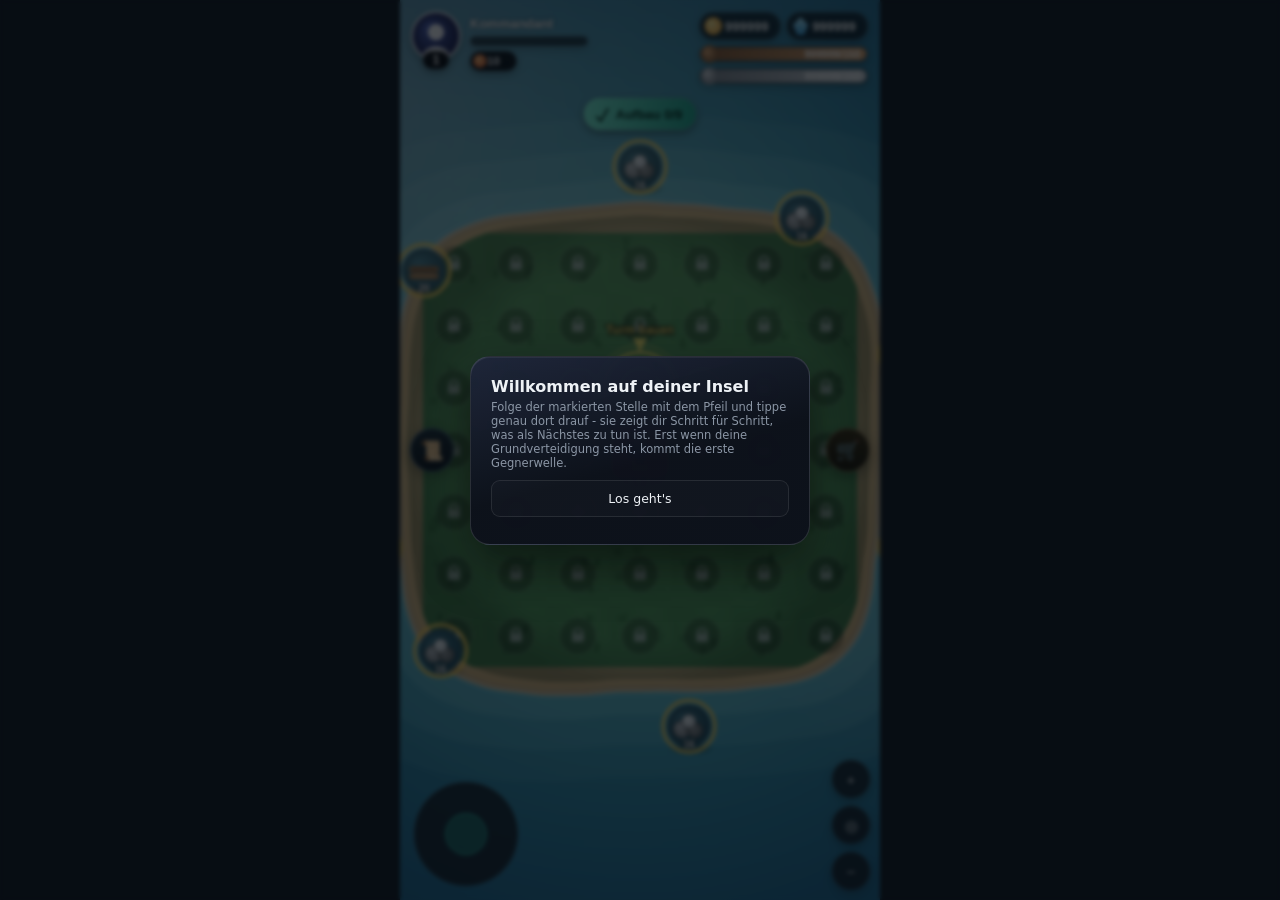
==== commit 543baede: "Fix Open World bugs: one boat graphic, must sail to attack, real combat Four fixes from user testing" ====
--- a/index.html
+++ b/index.html
@@ -2110,37 +2110,6 @@
   drawRoundRect(x-3,y-11,6,13,2,g);
 }
 
-// Einfaches, flaches Boot im selben 2-Ton-Baustein-Stil wie Tuerme/Mauern.
-// len = Laengsachse (Bug bis Heck), wid = Breite - angle dreht das ganze
-// Boot (0 = Bug zeigt nach links), damit es laengsseits an jeder
-// Steg-Ausrichtung andocken kann statt nur horizontal zu funktionieren.
-function drawBoatIcon(cx,cy,len,wid,angle){
-  ctx.save();
-  ctx.translate(cx,cy);
-  ctx.rotate(angle||0);
-  drawShadow(0,wid*0.5,len*0.46,5);
-  ctx.beginPath();
-  ctx.moveTo(-len*0.44, 0);
-  ctx.quadraticCurveTo(-len*0.4, -wid*0.44, -len*0.08, -wid*0.44);
-  ctx.lineTo(len*0.3, -wid*0.44);
-  ctx.quadraticCurveTo(len*0.42, -wid*0.44, len*0.42, -wid*0.16);
-  ctx.lineTo(len*0.42, wid*0.16);
-  ctx.quadraticCurveTo(len*0.42, wid*0.44, len*0.3, wid*0.44);
-  ctx.lineTo(-len*0.08, wid*0.44);
-  ctx.quadraticCurveTo(-len*0.4, wid*0.44, -len*0.44, 0);
-  ctx.closePath();
-  // Rumpf aus Holz statt Blau/Plastik-Look, gleiche Planken-Farbe wie der
-  // Steg selbst - liest sich als "gehoert zusammen" statt als Fremdkoerper.
-  const hullGrad = ctx.createLinearGradient(0,-wid*0.44,0,wid*0.44);
-  hullGrad.addColorStop(0, HUD.woodA); hullGrad.addColorStop(1, HUD.woodB);
-  ctx.fillStyle = hullGrad; ctx.fill();
-  ctx.strokeStyle = "rgba(40,24,10,0.5)"; ctx.lineWidth = 2; ctx.stroke();
-  drawRoundRect(-len*0.02, -wid*0.28, len*0.32, wid*0.56, 3, "#eee6d2");
-  ctx.strokeStyle = "rgba(40,24,10,0.35)"; ctx.lineWidth = 1.2;
-  ctx.beginPath(); if(ctx.roundRect) ctx.roundRect(-len*0.02,-wid*0.28,len*0.32,wid*0.56,3); ctx.stroke();
-  ctx.restore();
-}
-
 function drawHafen(gridSize){
   if(state.basisLevel < HAFEN_UNLOCK_LEVEL) return;
   const L = hafenLayout(gridSize);
@@ -2164,7 +2133,7 @@
   // (siehe openBoatMenu) - Level/HP werden genau wie bei Grid-Gebaeuden
   // angezeigt.
   if(!inBoat){
-    drawBoatIcon(b.cx, b.cy, b.h, b.w, Math.PI/2);
+    drawBoatPlanks(b.cx, b.cy);
     drawLevelPips(b.cx, b.cy+b.w*0.7+10, state.boot.level);
     drawHpBar(b.cx, b.cy+b.w*0.7+14, state.boot.hp, maxHpFor("boot",state.boot.level), 34);
   }
@@ -2235,24 +2204,18 @@
 }
 
 // Bewusst schlank gehalten (Nutzer-Feedback: nur EINE Waffe + EIN Lager,
-// keine echten Spielerdaten) - der Lager-Bau daneben hat auch tatsaechlich
-// Beute auf dem Boden liegen (siehe "loot"), alles andere ist erstmal nur
-// Kulisse fuer die Basis-Ansicht selbst.
+// keine echten Spielerdaten). Beute liegt NICHT von Anfang an rum - das
+// Lager muss erst kaputt gemacht werden, dann droppt es (siehe
+// dropLootFromBuilding). "loot" startet deshalb leer.
 function buildTestPlayerBase(){
   const level = 5;
   const gridSize = gridSizeForLevel(level);
   const c0 = centerOf(gridSize);
   const cells = {};
   const put = (dc,dr,building)=>{ cells[(c0+dc)+","+(c0+dr)] = { unlocked:true, building }; };
-  put(-1,0, { type:"turm", level:3, hp:maxHpFor("turm",3), weapon:"kanone" });
-  put(1,0, { type:"lager", level:2, hp:maxHpFor("lager",2) });
-
-  const lagerPos = cellCenter(c0+1, c0, gridSize);
-  const loot = [
-    { id:"loot_holz", type:"holz", amount:40, capacity:40, x:lagerPos.x, y:lagerPos.y+40 },
-    { id:"loot_stein", type:"stein", amount:26, capacity:26, x:lagerPos.x+36, y:lagerPos.y+18 }
-  ];
-  return { basisLevel: level, baseHp: 100+(level-1)*20, cellsByCoord: cells, loot };
+  put(-1,0, { type:"turm", level:2, hp:maxHpFor("turm",2), weapon:"kanone" });
+  put(1,0, { type:"lager", level:1, hp:maxHpFor("lager",1) });
+  return { basisLevel: level, baseHp: 100+(level-1)*20, cellsByCoord: cells, loot: [] };
 }
 
 const TEST_PLAYERS = [
@@ -2292,6 +2255,7 @@
     // Direkt neben dem Raid-Boot "an Land gehen", nicht mitten auf der Insel.
     const boat = visitBoatPos(gridSizeForLevel(p.basisLevel));
     visitPlayerX = boat.x+60; visitPlayerY = boat.y;
+    visitProjectiles = []; visitPlayerAttackCd = 0;
     camera.x = 0; camera.y = 0;
     worldMode = "visiting";
   });
@@ -2299,6 +2263,7 @@
 function leaveVisiting(){
   startLoadingTransition("Lade Open World …", ()=>{
     visitingPlayer = null;
+    visitProjectiles = [];
     camera.x = 0; camera.y = 0;
     worldMode = "openworld";
   });
@@ -2312,7 +2277,7 @@
   box.innerHTML = `<h3>⚔️ ${p.name}</h3><div class="hint2">Level ${p.basisLevel} · Basis-HP ${p.baseHp}</div>`;
   const atkOpt = document.createElement("div");
   atkOpt.className = "buildopt";
-  atkOpt.innerHTML = `<span>Angreifen<small>Zur Basis fahren und ansehen</small></span><b>⚔️</b>`;
+  atkOpt.innerHTML = `<span>Angreifen<small>An Land gehen, Tuerme kaempfen zurueck</small></span><b>⚔️</b>`;
   atkOpt.addEventListener("click", ()=>{
     document.body.removeChild(overlay);
     enterVisiting(p);
@@ -2323,12 +2288,32 @@
   document.body.appendChild(overlay);
 }
 
+// Das Angreifen-Menue darf erst aufgehen, wenn das eigene Boot (owBoatX/Y)
+// wirklich in der Naehe der Basis ist - vorher konnte man von ueberall auf
+// der Karte draufteppen und war sofort da, ohne ueberhaupt hingefahren zu
+// sein.
+const OW_ATTACK_RADIUS = 110;
+
 function handleOpenWorldTap(wx,wy){
   if(Math.hypot(wx,wy) <= 110){ returnHomeFromOpenWorld(); return; }
   for(const p of TEST_PLAYERS){
     const x = Math.cos(p.angle*Math.PI/180)*p.dist, y = Math.sin(p.angle*Math.PI/180)*p.dist;
-    if(Math.hypot(wx-x,wy-y) <= 60){ openEnemyBaseMenu(p); return; }
-  }
+    if(Math.hypot(wx-x,wy-y) <= 60){
+      if(Math.hypot(owBoatX-x, owBoatY-y) <= OW_ATTACK_RADIUS){ openEnemyBaseMenu(p); }
+      else { showToast("Erst näher heranfahren"); }
+      return;
+    }
+  }
+}
+
+// Nur das Raid-Boot ist hier antippbar - zeigt dieselbe Boot-Anzeige
+// (openBoatMenu) wie zuhause statt gar nichts, "Einsteigen" wird darin zu
+// "Ablegen" umbenannt (siehe openBoatMenu).
+function handleVisitingTap(wx,wy){
+  const p = visitingPlayer;
+  if(!p) return;
+  const boat = visitBoatPos(gridSizeForLevel(p.basisLevel));
+  if(Math.hypot(wx-boat.x, wy-boat.y) <= HAFEN_INTERACT_RADIUS){ openBoatMenu(); }
 }
 
 // Fuss-Steuerung beim Basis-Besuch: gleiche Joystick/WASD-Logik wie zuhause,
@@ -2349,6 +2334,105 @@
   }
   collectNearbyLoot();
   depositLootToBoatIfNear();
+  updateVisitCombat(dt);
+}
+
+// Eigene, kleine Kampf-Schleife nur fuer den Basis-Besuch: Tuerme feuern auf
+// den Spieler (gleiche WEAPON_STATS/towerDamage wie zuhause), der Spieler
+// feuert automatisch auf das naechste Gebaeude in Reichweite zurueck - kein
+// eigener Tap/Knopf noetig, passt zum "einfach hinlaufen" Stil dieser
+// Ansicht. Eigene Geschoss-Liste (visitProjectiles) statt der globalen
+// projectiles/enemies-Arrays der Heimat-Wellen, damit hier nichts mit denen
+// kollidiert oder nach dem Verlassen liegen bleibt.
+let visitProjectiles = [];
+let visitPlayerAttackCd = 0;
+const VISIT_PLAYER_ATTACK_RANGE = 80;
+const VISIT_PLAYER_ATTACK_RATE = 0.5;
+const VISIT_PLAYER_DMG = 12;
+
+function updateVisitCombat(dt){
+  const p = visitingPlayer;
+  if(!p) return;
+  const gridSize = gridSizeForLevel(p.basisLevel);
+
+  Object.entries(p.cellsByCoord).forEach(([key,slot])=>{
+    if(!slot.building || slot.building.type!=="turm" || slot.building.hp<=0) return;
+    const [c,r] = key.split(",").map(Number);
+    const pos = cellCenter(c,r,gridSize);
+    const b = slot.building;
+    const w = WEAPON_STATS[b.weapon]||WEAPON_STATS.bogen;
+    b.fireCd = (b.fireCd||0)-dt;
+    if(b.fireCd>0) return;
+    if(Math.hypot(visitPlayerX-pos.x, visitPlayerY-pos.y) > w.range) return;
+    b.fireCd = w.rate;
+    const ang = Math.atan2(visitPlayerY-pos.y, visitPlayerX-pos.x);
+    visitProjectiles.push({x:pos.x,y:pos.y,vx:Math.cos(ang)*260,vy:Math.sin(ang)*260,life:1.2,dmg:towerDamage(b),color:w.color,fromTower:true});
+  });
+
+  visitPlayerAttackCd -= dt;
+  if(visitPlayerAttackCd<=0){
+    let closest=null, closestDist=VISIT_PLAYER_ATTACK_RANGE, closestKey=null, closestPos=null;
+    Object.entries(p.cellsByCoord).forEach(([key,slot])=>{
+      if(!slot.building || slot.building.hp<=0) return;
+      const [c,r] = key.split(",").map(Number);
+      const pos = cellCenter(c,r,gridSize);
+      const d = Math.hypot(visitPlayerX-pos.x, visitPlayerY-pos.y);
+      if(d<closestDist){ closestDist=d; closest=slot; closestKey=key; closestPos=pos; }
+    });
+    if(closest){
+      visitPlayerAttackCd = VISIT_PLAYER_ATTACK_RATE;
+      const ang = Math.atan2(closestPos.y-visitPlayerY, closestPos.x-visitPlayerX);
+      visitProjectiles.push({x:visitPlayerX,y:visitPlayerY,vx:Math.cos(ang)*260,vy:Math.sin(ang)*260,life:1.2,dmg:VISIT_PLAYER_DMG,color:"#6ad4c9",targetKey:closestKey});
+    }
+  }
+
+  visitProjectiles.forEach(pr=>{ pr.x+=pr.vx*dt; pr.y+=pr.vy*dt; pr.life-=dt; });
+  for(let i=visitProjectiles.length-1;i>=0;i--){
+    const pr = visitProjectiles[i];
+    let hit = pr.life<=0;
+    if(!hit && pr.fromTower){
+      if(Math.hypot(pr.x-visitPlayerX,pr.y-visitPlayerY) < 12){
+        state.player.hp = Math.max(0, state.player.hp-pr.dmg);
+        hit = true;
+        if(state.player.hp<=0) visitPlayerKnockedOut();
+        else save();
+      }
+    } else if(!hit && pr.targetKey){
+      const slot = p.cellsByCoord[pr.targetKey];
+      if(slot && slot.building && slot.building.hp>0){
+        const [c,r] = pr.targetKey.split(",").map(Number);
+        const pos = cellCenter(c,r,gridSize);
+        if(Math.hypot(pr.x-pos.x,pr.y-pos.y) < 26){
+          slot.building.hp = Math.max(0, slot.building.hp-pr.dmg);
+          if(slot.building.hp<=0) dropLootFromBuilding(p, c, r, slot);
+          hit = true;
+        }
+      }
+    }
+    if(hit) visitProjectiles.splice(i,1);
+  }
+}
+
+// Lager droppt seine Beute erst beim Zerstoeren (nicht schon vorher) - und
+// nur einmal (looted-Flag), auch wenn danach noch weitere Treffer eingehen.
+function dropLootFromBuilding(p, c, r, slot){
+  if(slot.building.type!=="lager" || slot.building.looted) return;
+  slot.building.looted = true;
+  const pos = cellCenter(c,r,gridSizeForLevel(p.basisLevel));
+  p.loot.push(
+    { id:"loot_holz_"+c+"_"+r, type:"holz", amount:40, capacity:40, x:pos.x, y:pos.y+40 },
+    { id:"loot_stein_"+c+"_"+r, type:"stein", amount:26, capacity:26, x:pos.x+36, y:pos.y+18 }
+  );
+}
+
+// Vom Turmfeuer besiegt: Raid gescheitert, Rucksack ist weg (gleiches
+// Risiko wie beim heimischen K.o.), aber kein Dauerschaden - einfach
+// zurueck in die Open World statt eines eigenen Game-Over-Screens.
+function visitPlayerKnockedOut(){
+  state.player.backpack.holz = 0; state.player.backpack.stein = 0;
+  state.player.hp = playerMaxHp();
+  save();
+  leaveVisiting();
 }
 
 // Wie collectNearbyNode(pl) fuer Wasser-Knoten zuhause, nur auf p.loot der
@@ -2396,10 +2480,10 @@
   }
 }
 
-// Stark vereinfachte Kopie von drawPlayerSprite() fuer die Besuchs-Ansicht:
-// eigene Position (visitPlayerX/Y statt state.player.x/y), kein
-// Laufziel-Strich (hier gibt's kein Tap-Ziel) und keine HP-Leiste (noch
-// kein Kampf hier).
+// Vereinfachte Kopie von drawPlayerSprite() fuer die Besuchs-Ansicht: eigene
+// Position (visitPlayerX/Y statt state.player.x/y), kein Laufziel-Strich
+// (hier gibt's kein Tap-Ziel), aber MIT HP-Leiste - die Basis-Tuerme
+// schiessen hier ja tatsaechlich zurueck.
 function drawVisitPlayerSprite(){
   const x=visitPlayerX, y=visitPlayerY;
   drawShadow(x,y+13,10,4);
@@ -2432,6 +2516,7 @@
   ctx.fillStyle = fillRatio>=1 ? "#e04a4a" : "#fff";
   ctx.fillText(capLabel, x, y-24);
   ctx.textAlign = "left";
+  drawHpBar(x, y-38, state.player.hp, playerMaxHp(), 24);
 }
 
 // Beute-Haufen am Boden (Holz/Stein je nach n.type) - gleicher
@@ -2527,6 +2612,7 @@
   (p.loot||[]).forEach(n=>drawLootPile(n.x,n.y,n));
 
   drawVisitPlayerSprite();
+  visitProjectiles.forEach(drawProjectile);
 
   ctx.restore();
 }
@@ -3781,9 +3867,11 @@
 let moveSource = null;
 
 function handleTap(wx,wy,isMouseClick){
-  // Waehrend Ladebildschirm/fremder Basis gibt es nichts zum Antippen; in
-  // der Open World gilt ein eigener Treffertest (Basis-Marker statt Raster).
-  if(worldMode==="loading" || worldMode==="visiting") return;
+  // Waehrend des Ladebildschirms gibt es nichts zum Antippen. In der Open
+  // World und beim Basis-Besuch gilt je ein eigener Treffertest (Basis-
+  // Marker bzw. Raid-Boot statt Heimat-Raster).
+  if(worldMode==="loading") return;
+  if(worldMode==="visiting"){ handleVisitingTap(wx,wy); return; }
   if(worldMode==="openworld"){ handleOpenWorldTap(wx,wy); return; }
 
   // Waehrend der Bootsfahrt nur Joystick/WASD + der feste Aussteigen-Knopf -
@@ -4843,16 +4931,21 @@
     <div class="hint2">${def.desc} Aktuelle Lagerkapazität: ${storageCap()} pro Rohstoff.</div>
     <div class="hint2">Boot-Ladung: ${boatCargoTotal()}/${boatCargoCapacity()}${boatCargoTotal()>0?" - einfach hinlaufen, um sie zu übernehmen":""}</div>`;
 
+  // Beim Besuch einer fremden Basis ergibt "Einsteigen" (faehrt zum
+  // heimischen Steg) keinen Sinn - hier bedeutet dieselbe Aktion stattdessen
+  // "Ablegen": zurueck zur Open World, wie der Zurueck-Knopf.
+  const visiting = worldMode==="visiting";
   const enterOpt = document.createElement("div");
   enterOpt.className = "buildopt" + (isDestroyed ? " disabled" : "");
   enterOpt.innerHTML = isDestroyed
-    ? `<span>Einsteigen<small>Erst reparieren</small></span>`
+    ? `<span>${visiting?"Ablegen":"Einsteigen"}<small>Erst reparieren</small></span>`
+    : visiting
+    ? `<span>Ablegen<small>Zurück zur Open World</small></span><b>⛵</b>`
     : `<span>Einsteigen<small>Damit im Wasser Rohstoffe sammeln</small></span><b>⛵</b>`;
   enterOpt.addEventListener("click", ()=>{
     if(isDestroyed) return;
     document.body.removeChild(overlay);
-    enterBoat();
-    render();
+    if(visiting){ leaveVisiting(); } else { enterBoat(); render(); }
   });
   box.appendChild(enterOpt);
 
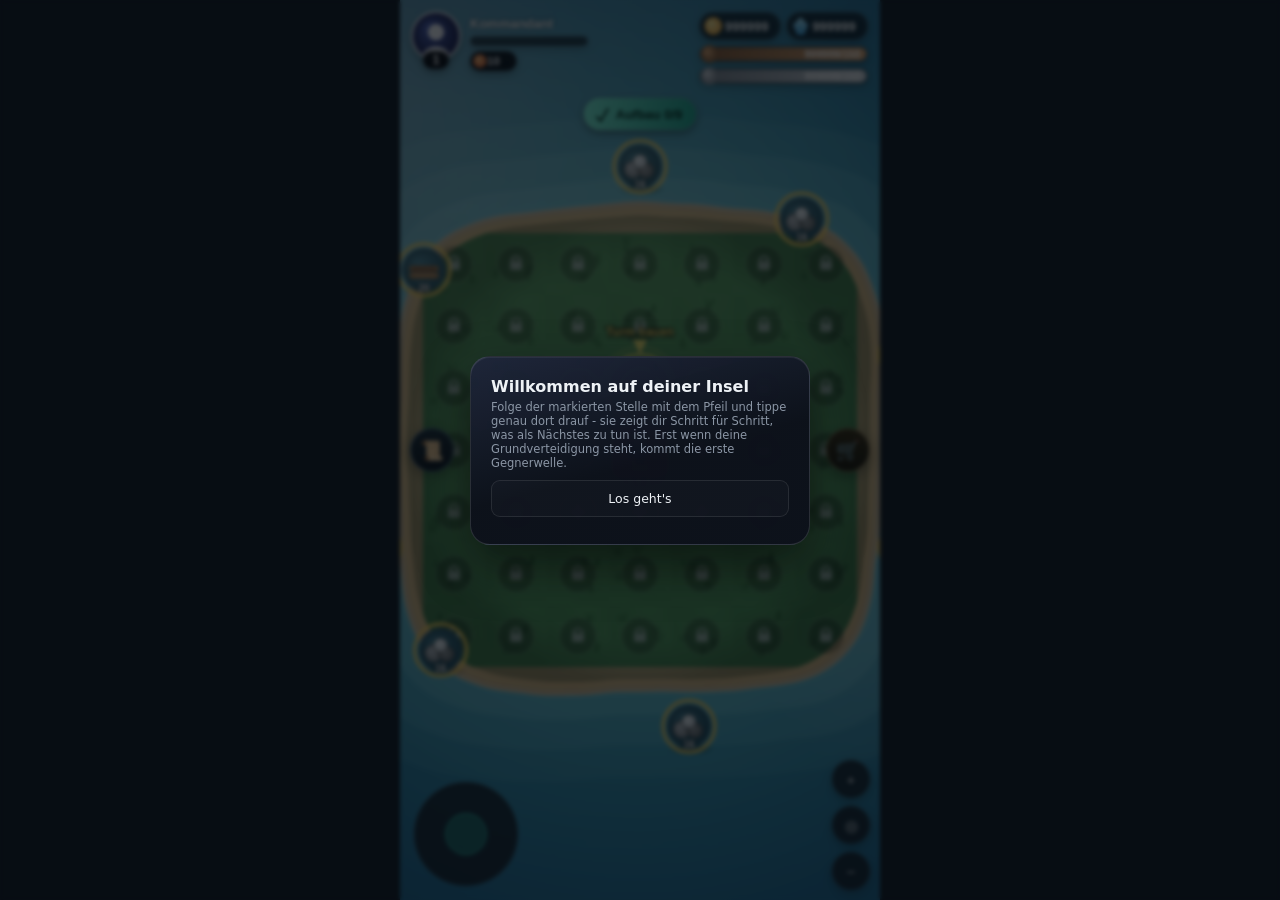
==== commit c5737aee: "Rework boat design: bigger 2-plank hull, damage stat, weapon selection Visual: the 2-plank look stay" ====
--- a/index.html
+++ b/index.html
@@ -441,7 +441,7 @@
     nextWaveComposition: null,
     dailyQuests: { date: null, progress: {}, claimed: [] },
     claimedChapters: [],
-    boot: { level: 1, hp: 90, cargo: { holz:0, stein:0 } },
+    boot: { level: 1, hp: 90, cargo: { holz:0, stein:0 }, weapon: "bogen" },
     player: { x:0, y:0, backpack:{holz:0,stein:0}, moveTarget:null, hp:PLAYER_MAX_HP, invulnCd:0,
       abilitiesInventory: [], abilitiesEquipped: {}, nextAbilityId: 1,
       gearInventory: [], gearEquipped: { stiefel:null, handschuhe:null, brustplatte:null, hose:null, waffe:null, ring:null },
@@ -479,8 +479,9 @@
 delete state.player.equip;
 if(!state.dailyQuests) state.dailyQuests = { date: null, progress: {}, claimed: [] };
 if(!state.claimedChapters) state.claimedChapters = [];
-if(!state.boot) state.boot = { level: 1, hp: 90, cargo: { holz:0, stein:0 } };
+if(!state.boot) state.boot = { level: 1, hp: 90, cargo: { holz:0, stein:0 }, weapon: "bogen" };
 if(!state.boot.cargo) state.boot.cargo = { holz:0, stein:0 };
+if(!state.boot.weapon) state.boot.weapon = "bogen";
 
 // Test-Hilfe fuers Handy (kein echtes Spiel-Feature): Link mit ?cheat=1
 // anhaengen (in der Adressleiste antippen und "?cheat=1" ans Ende schreiben),
@@ -626,6 +627,16 @@
   moerser:   { name:"Mörser",    desc:"Flächenschaden, aber Mindestreichweite - trifft nichts direkt daneben.", unlockLevel:6 },
   feuerturm: { name:"Feuerturm", desc:"Entzündet Getroffene - sie nehmen einige Sekunden lang zusätzlichen Schaden über Zeit.", unlockLevel:8 }
 };
+
+// Eigene, kleinere Freischalt-Stufen fuers Boot statt die Turm-Level zu
+// benutzen ("Ab Lvl 1 Bogen, Lvl 5 Kanone") - Schaden/Rate kommen trotzdem
+// aus den gleichen WEAPON_STATS wie beim Turm, nur die Freischaltung ist
+// bootseigen.
+const BOAT_WEAPONS = {
+  bogen:  { name:"Bogen",  desc:"Standardwaffe, immer verfügbar.", unlockLevel:1 },
+  kanone: { name:"Kanone", desc:"Mehr Schaden, dafür langsamer.",  unlockLevel:5 }
+};
+function boatDamage(boot){ return towerDamage(boot); }
 
 function basisUpgradeCost(level){ return { holz: Math.round(45*Math.pow(1.55,level-1)), stein: Math.round(45*Math.pow(1.55,level-1)) }; }
 
@@ -2139,26 +2150,42 @@
   }
 }
 
+// Umriss einer einzelnen Planke: spitz zulaufender Bug links, abgerundetes
+// Heck rechts - liest sich als Boots-Silhouette statt als schlichtes
+// Rechteck, bleibt aber eine einzelne einfache Flaeche ohne Rumpf/Kabine-
+// Deko (siehe Kommentar unten).
+function plankPath(x0,y0,w,h){
+  const r = 4;
+  ctx.beginPath();
+  ctx.moveTo(x0, y0+h/2);
+  ctx.lineTo(x0+w*0.22, y0);
+  ctx.lineTo(x0+w-r, y0);
+  ctx.quadraticCurveTo(x0+w, y0, x0+w, y0+r);
+  ctx.lineTo(x0+w, y0+h-r);
+  ctx.quadraticCurveTo(x0+w, y0+h, x0+w-r, y0+h);
+  ctx.lineTo(x0+w*0.22, y0+h);
+  ctx.closePath();
+}
+
 // Bewusst nur 2 schlichte Holzplanken statt des vollen Rumpf-Icons: das
 // alte Icon hatte einen festen Blickwinkel (Bug immer "nach oben"), der
 // beim freien Steuern in beliebige Richtungen schief und falsch wirkte.
 // Zwei einfache, symmetrische Planken brauchen keinen Drehwinkel und sehen
 // aus jeder Fahrtrichtung gleich richtig aus. Mehr Deko (Rumpf, Kabine, ...)
-// gibt es dann erst wieder als Belohnung fuer hoehere Boot-Level.
+// gibt es dann erst wieder als Belohnung fuer hoehere Boot-Level. Zweiter
+// Anlauf (Nutzer-Feedback): insgesamt groesser, mit spitzem Bug statt
+// stumpfer Rechtecke, damit es wirklich wie ein (kleines) Schiff wirkt statt
+// wie zwei schwimmende Bretter.
 function drawBoatPlanks(cx,cy){
-  drawShadow(cx-13, cy+8, 24, 6);
-  const plankW = 46, plankH = 15, gap = 5;
+  const plankW = 64, plankH = 19, gap = 6;
+  drawShadow(cx-4, cy+plankH+2, 34, 8);
   const grad = ctx.createLinearGradient(cx,cy-plankH-gap/2,cx,cy+plankH+gap/2);
   grad.addColorStop(0, HUD.woodA); grad.addColorStop(1, HUD.woodB);
-  drawRoundRect(cx-plankW/2, cy-gap/2-plankH, plankW, plankH, 4, grad);
-  drawRoundRect(cx-plankW/2, cy+gap/2, plankW, plankH, 4, grad);
   ctx.strokeStyle = "rgba(40,24,10,0.45)"; ctx.lineWidth = 1.4;
-  ctx.beginPath();
-  if(ctx.roundRect){
-    ctx.roundRect(cx-plankW/2, cy-gap/2-plankH, plankW, plankH, 4);
-    ctx.roundRect(cx-plankW/2, cy+gap/2, plankW, plankH, 4);
-  }
-  ctx.stroke();
+  [cy-gap/2-plankH, cy+gap/2].forEach(y0=>{
+    plankPath(cx-plankW/2, y0, plankW, plankH);
+    ctx.fillStyle = grad; ctx.fill(); ctx.stroke();
+  });
 }
 
 // Waehrend der Fahrt: Boot an der Steuerposition statt am Steg, mit einer
@@ -4914,6 +4941,11 @@
   document.body.appendChild(overlay);
 }
 
+// "Besatzung" ist noch nicht befuellbar (kommt erst mit dem Angreifer-
+// Mitnahme-System) - die Kapazitaet waechst aber schon mit dem Boot-Level,
+// damit die Anzeige nicht ewig bei 0/0 haengt, sobald es soweit ist.
+function crewCapacityFor(level){ return level; }
+
 // Boot-Menue: genau wie das Gebaeude-Verbessern/Reparieren im normalen
 // Baumenue (gleiche Kosten-/HP-Formeln ueber BUILDABLE_TYPES.boot), nur
 // eigenstaendig statt an eine Rasterzelle gebunden.
@@ -4922,12 +4954,13 @@
   const def = BUILDABLE_TYPES.boot;
   const maxHp = maxHpFor("boot", boot.level);
   const isDestroyed = boot.hp<=0;
+  const dmg = Math.round(boatDamage(boot));
 
   const overlay = document.createElement("div");
   overlay.className = "buildmenu";
   const box = document.createElement("div");
   box.className = "box";
-  box.innerHTML = `<h3>⛵ ${def.name}${isDestroyed?" (kaputt)":""}</h3><div class="hint2">Level ${boot.level} · HP ${Math.round(boot.hp)}/${maxHp}</div>
+  box.innerHTML = `<h3>⛵ ${def.name}${isDestroyed?" (kaputt)":""}</h3><div class="hint2">Level ${boot.level} · HP ${Math.round(boot.hp)}/${maxHp} · Schaden ${dmg} · Besatzung 0/${crewCapacityFor(boot.level)}</div>
     <div class="hint2">${def.desc} Aktuelle Lagerkapazität: ${storageCap()} pro Rohstoff.</div>
     <div class="hint2">Boot-Ladung: ${boatCargoTotal()}/${boatCargoCapacity()}${boatCargoTotal()>0?" - einfach hinlaufen, um sie zu übernehmen":""}</div>`;
 
@@ -4957,7 +4990,7 @@
     ? `<span>Verbessern auf Level ${boot.level+1}<small>Erst reparieren</small></span>`
     : atLevelCap
     ? `<span>Verbessern auf Level ${boot.level+1}<small>Erst ab Basis-Level ${boot.level+1} möglich</small></span>`
-    : `<span>Verbessern auf Level ${boot.level+1}<small>Repariert dabei auch komplett, mehr Lagerkapazität</small></span><b>${formatCost(cost)}</b>`;
+    : `<span>Verbessern auf Level ${boot.level+1}<small>Repariert dabei auch komplett, mehr Schaden, HP und Lagerkapazität</small></span><b>${formatCost(cost)}</b>`;
   upOpt.addEventListener("click", ()=>{
     if(!isDestroyed && !atLevelCap && canAfford(cost)){
       payCost(cost); boot.level++; boot.hp = maxHpFor("boot",boot.level);
@@ -4979,6 +5012,23 @@
     });
     box.appendChild(repOpt);
   }
+
+  // Waffe waehlen - gleiches Muster wie beim Turm, nur mit eigenen,
+  // bootseigenen Freischalt-Stufen (BOAT_WEAPONS) statt der Turm-Level.
+  const wHead = document.createElement("div");
+  wHead.className="hint2"; wHead.style.marginTop="6px"; wHead.textContent="Waffe auswählen:";
+  box.appendChild(wHead);
+  Object.entries(BOAT_WEAPONS).forEach(([key2,w])=>{
+    const unlocked = boot.level>=w.unlockLevel && !isDestroyed;
+    const selected = boot.weapon===key2;
+    const wOpt = document.createElement("div");
+    wOpt.className = "buildopt"+(!unlocked?" disabled":"");
+    wOpt.style.border = selected ? "1px solid #7aa2f7" : "";
+    const hint = isDestroyed ? "Erst reparieren" : !unlocked ? "Braucht Boot-Level "+w.unlockLevel : w.desc;
+    wOpt.innerHTML = `<span>${w.name}${selected?" (aktiv)":""}<small>${hint}</small></span>`;
+    if(unlocked && !selected) wOpt.addEventListener("click", ()=>{ boot.weapon=key2; save(); document.body.removeChild(overlay); render(); openBoatMenu(); });
+    box.appendChild(wOpt);
+  });
 
   addCloseBtn(box, overlay);
   overlay.appendChild(box);
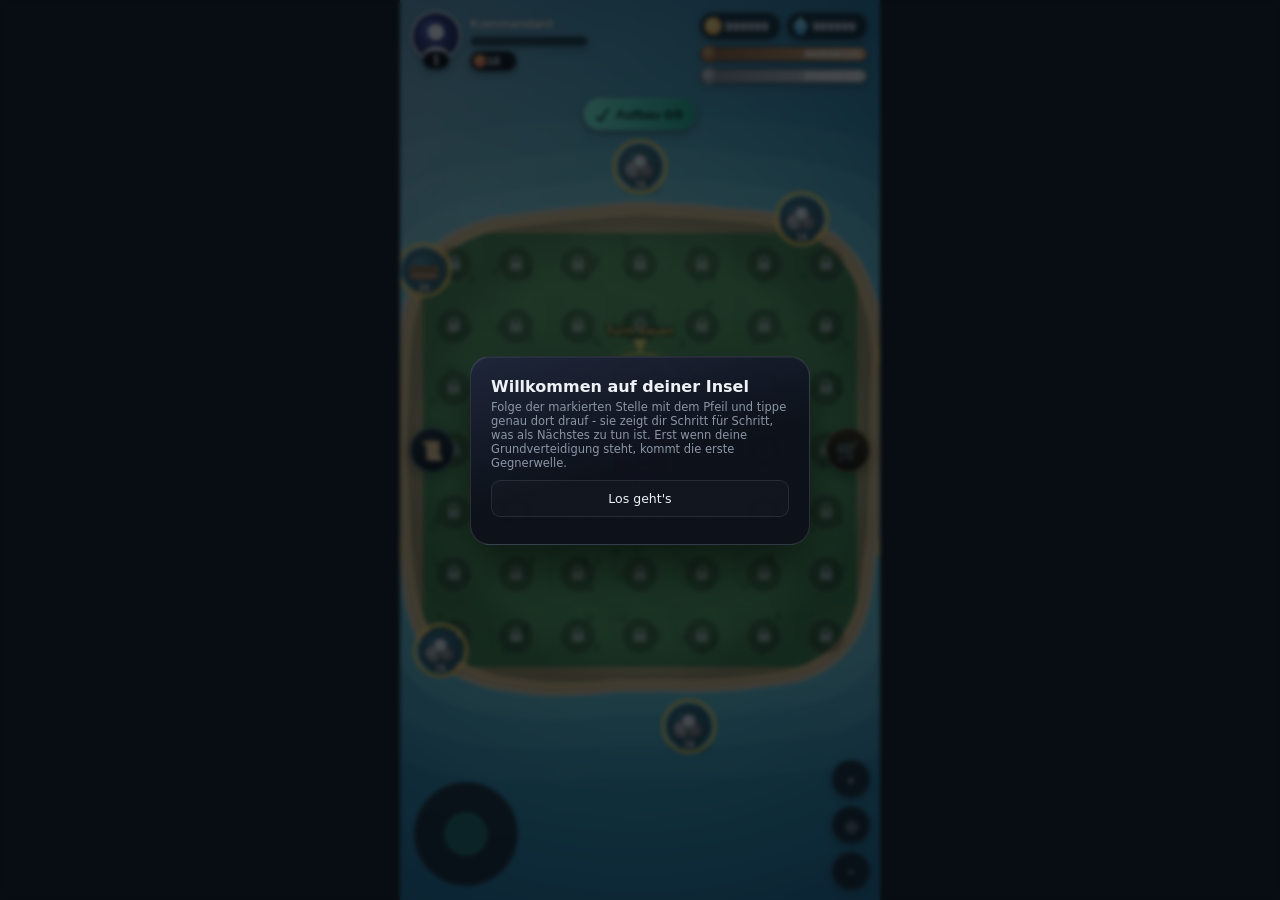
==== commit d50d76aa: "Make crew selectable and let it help destroy the enemy base Crew was previously just a preview stat " ====
--- a/index.html
+++ b/index.html
@@ -436,12 +436,12 @@
     tutorialDone: false,
     tutorialIntroShown: false,
     tutorialCollected: false,
-    npc: { reparaturCount: 0, angreifer: [], training: null },
+    npc: { reparaturCount: 0, angreifer: [], training: null, nextAngreiferId: 1 },
     repairJob: null,
     nextWaveComposition: null,
     dailyQuests: { date: null, progress: {}, claimed: [] },
     claimedChapters: [],
-    boot: { level: 1, hp: 90, cargo: { holz:0, stein:0 }, weapon: "bogen" },
+    boot: { level: 1, hp: 90, cargo: { holz:0, stein:0 }, weapon: "bogen", crew: [] },
     player: { x:0, y:0, backpack:{holz:0,stein:0}, moveTarget:null, hp:PLAYER_MAX_HP, invulnCd:0,
       abilitiesInventory: [], abilitiesEquipped: {}, nextAbilityId: 1,
       gearInventory: [], gearEquipped: { stiefel:null, handschuhe:null, brustplatte:null, hose:null, waffe:null, ring:null },
@@ -479,9 +479,19 @@
 delete state.player.equip;
 if(!state.dailyQuests) state.dailyQuests = { date: null, progress: {}, claimed: [] };
 if(!state.claimedChapters) state.claimedChapters = [];
-if(!state.boot) state.boot = { level: 1, hp: 90, cargo: { holz:0, stein:0 }, weapon: "bogen" };
+if(!state.boot) state.boot = { level: 1, hp: 90, cargo: { holz:0, stein:0 }, weapon: "bogen", crew: [] };
 if(!state.boot.cargo) state.boot.cargo = { holz:0, stein:0 };
 if(!state.boot.weapon) state.boot.weapon = "bogen";
+if(!state.boot.crew) state.boot.crew = [];
+// Alte Speicherstaende kennen noch keine Angreifer-IDs (wurden bisher nur
+// ueber Objekt-Referenz im Array identifiziert) - fuer die Besatzungs-
+// Auswahl (merkt sich IDs, nicht Referenzen, damit es einen Reload
+// uebersteht) brauchen bestehende Angreifer nachtraeglich eine.
+if(!state.npc.nextAngreiferId) state.npc.nextAngreiferId = 1;
+state.npc.angreifer.forEach(a=>{ if(!a.id) a.id = state.npc.nextAngreiferId++; });
+// Besatzungs-Zuweisungen, die auf inzwischen verlorene/nicht mehr aktive
+// Angreifer zeigen, wieder rauswerfen statt auf Geister-Crew zu bestehen.
+state.boot.crew = state.boot.crew.filter(id=>state.npc.angreifer.some(a=>a.id===id && a.status==="aktiv"));
 
 // Test-Hilfe fuers Handy (kein echtes Spiel-Feature): Link mit ?cheat=1
 // anhaengen (in der Adressleiste antippen und "?cheat=1" ans Ende schreiben),
@@ -1535,7 +1545,7 @@
   state.npc.training.timeLeft -= dt;
   if(state.npc.training.timeLeft<=0){
     if(state.npc.training.kind==="reparatur") state.npc.reparaturCount++;
-    else state.npc.angreifer.push({ hp:ANGREIFER_STATS.hp, maxHp:ANGREIFER_STATS.hp, status:"aktiv", healLeft:0, fireCd:0 });
+    else state.npc.angreifer.push({ id: state.npc.nextAngreiferId++, hp:ANGREIFER_STATS.hp, maxHp:ANGREIFER_STATS.hp, status:"aktiv", healLeft:0, fireCd:0 });
     state.npc.training = null;
     save();
   }
@@ -2221,6 +2231,10 @@
 // gespeichert: sonst haengt der Spieler nach einem Reload mitten auf einer
 // fremden Insel fest statt zuhause zu starten.
 let visitPlayerX = 0, visitPlayerY = 0;
+// Mitgenommene Besatzung waehrend eines Besuchs - Momentaufnahme von
+// activeCrewList() beim Start des Angriffs (siehe enterVisiting), nicht
+// gespeichert aus demselben Grund wie visitPlayerX/Y.
+let visitCrew = [];
 const OPEN_WORLD_RADIUS = 600; // absichtlich innerhalb der bestehenden Kamera-Klemme (WATER_RADIUS-40)
 
 function startLoadingTransition(label, applyFn){
@@ -2283,6 +2297,9 @@
     const boat = visitBoatPos(gridSizeForLevel(p.basisLevel));
     visitPlayerX = boat.x+60; visitPlayerY = boat.y;
     visitProjectiles = []; visitPlayerAttackCd = 0;
+    // Besatzung als Momentaufnahme mitnehmen - startet dicht beim Spieler,
+    // folgt ihm dann (siehe updateVisitCrew).
+    visitCrew = activeCrewList().map((a,i)=>({ id:a.id, x:visitPlayerX-16-i*10, y:visitPlayerY+14, fireCd:0 }));
     camera.x = 0; camera.y = 0;
     worldMode = "visiting";
   });
@@ -2291,6 +2308,7 @@
   startLoadingTransition("Lade Open World …", ()=>{
     visitingPlayer = null;
     visitProjectiles = [];
+    visitCrew = [];
     camera.x = 0; camera.y = 0;
     worldMode = "openworld";
   });
@@ -2362,6 +2380,44 @@
   collectNearbyLoot();
   depositLootToBoatIfNear();
   updateVisitCombat(dt);
+  updateVisitCrew(dt);
+}
+
+// Mitgenommene Besatzung: folgt dem Spieler in einem kleinen Kreis um ihn
+// herum und feuert wie ein Turm auf das naechste Gebaeude in Reichweite
+// (ANGREIFER_STATS - gleiche Werte wie zuhause). Nutzt dieselbe
+// visitProjectiles-Liste/Treffer-Logik wie der Spieler-Schuss in
+// updateVisitCombat, daher hier nur das Erzeugen der Schuesse - Bewegung
+// und Treffer laufen dort mit durch. Bewusst unverwundbar (die Tuerme
+// zielen weiterhin nur auf den Spieler) - Besatzung ist reine
+// Zusatz-Feuerkraft, kein eigenes Risiko-System noetig fuer diesen ersten
+// Ausbau.
+function updateVisitCrew(dt){
+  const p = visitingPlayer;
+  if(!p || visitCrew.length===0) return;
+  const gridSize = gridSizeForLevel(p.basisLevel);
+  const speed = PLAYER_SPEED*0.95;
+  visitCrew.forEach((u,i)=>{
+    const ang = (i/visitCrew.length)*Math.PI*2;
+    const tx = visitPlayerX+Math.cos(ang)*26, ty = visitPlayerY+Math.sin(ang)*26;
+    const dx = tx-u.x, dy = ty-u.y, d = Math.hypot(dx,dy);
+    if(d>4){ u.x += dx/d*speed*dt; u.y += dy/d*speed*dt; }
+
+    u.fireCd = (u.fireCd||0)-dt;
+    if(u.fireCd>0) return;
+    let closest=null, closestDist=ANGREIFER_STATS.range, closestKey=null, closestPos=null;
+    Object.entries(p.cellsByCoord).forEach(([key,slot])=>{
+      if(!slot.building || slot.building.hp<=0) return;
+      const [c,r] = key.split(",").map(Number);
+      const pos = cellCenter(c,r,gridSize);
+      const dd = Math.hypot(u.x-pos.x, u.y-pos.y);
+      if(dd<closestDist){ closestDist=dd; closest=slot; closestKey=key; closestPos=pos; }
+    });
+    if(!closest) return;
+    u.fireCd = ANGREIFER_STATS.rate;
+    const shotAng = Math.atan2(closestPos.y-u.y, closestPos.x-u.x);
+    visitProjectiles.push({x:u.x,y:u.y,vx:Math.cos(shotAng)*260,vy:Math.sin(shotAng)*260,life:1.2,dmg:ANGREIFER_STATS.dmg,color:"#8fe0a0",targetKey:closestKey});
+  });
 }
 
 // Eigene, kleine Kampf-Schleife nur fuer den Basis-Besuch: Tuerme feuern auf
@@ -2572,6 +2628,19 @@
   ctx.textAlign="left";
 }
 
+// Mitgenommene Besatzung waehrend eines Besuchs - gleicher Look wie
+// drawAngreiferUnits zuhause (kleiner gruener Kreis mit Bogen-Andeutung),
+// nur ohne HP-Leiste, da Besatzung in diesem ersten Ausbau nicht verwundbar
+// ist (siehe updateVisitCrew).
+function drawVisitCrewUnit(x,y){
+  drawShadow(x,y+10,11,3);
+  ctx.beginPath(); ctx.arc(x,y,10,0,Math.PI*2);
+  ctx.fillStyle="#4a8f5a"; ctx.fill();
+  ctx.strokeStyle="#204a2c"; ctx.lineWidth=1.8; ctx.stroke();
+  ctx.strokeStyle="#eafff0"; ctx.lineWidth=1.6;
+  ctx.beginPath(); ctx.arc(x+3,y,4.5,-0.9,0.9); ctx.stroke();
+}
+
 function drawWorldLabel(text,x,y){
   ctx.font="700 12px sans-serif"; ctx.textAlign="center";
   ctx.strokeStyle="rgba(0,0,0,0.5)"; ctx.lineWidth=3;
@@ -2638,6 +2707,7 @@
 
   (p.loot||[]).forEach(n=>drawLootPile(n.x,n.y,n));
 
+  visitCrew.forEach(u=>drawVisitCrewUnit(u.x,u.y));
   drawVisitPlayerSprite();
   visitProjectiles.forEach(drawProjectile);
 
@@ -4941,10 +5011,66 @@
   document.body.appendChild(overlay);
 }
 
-// "Besatzung" ist noch nicht befuellbar (kommt erst mit dem Angreifer-
-// Mitnahme-System) - die Kapazitaet waechst aber schon mit dem Boot-Level,
-// damit die Anzeige nicht ewig bei 0/0 haengt, sobald es soweit ist.
+// Besatzungs-Kapazitaet waechst mit dem Boot-Level. Zugewiesen wird ueber
+// state.boot.crew (Liste von Angreifer-IDs aus der Kaserne) - beide Listen
+// werden ueber activeCrewList() gefiltert statt boot.crew direkt zu lesen,
+// damit ein inzwischen verletzter/verlorener Angreifer automatisch aus der
+// Besatzung "faellt" ohne dass jede Stelle, die ihn verletzt, extra daran
+// denken muss, ihn auch aus boot.crew zu entfernen.
 function crewCapacityFor(level){ return level; }
+function activeCrewList(){
+  return state.boot.crew
+    .map(id=>state.npc.angreifer.find(a=>a.id===id))
+    .filter(a=>a && a.status==="aktiv");
+}
+function activeCrewCount(){ return activeCrewList().length; }
+
+// Besatzung zuweisen/abziehen: listet alle ausgebildeten (aktiven)
+// Angreifer, Antippen schaltet sie an Bord/von Bord um, bis zur
+// Boot-Kapazitaet.
+function openCrewMenu(){
+  const boot = state.boot;
+  const cap = crewCapacityFor(boot.level);
+  const active = state.npc.angreifer.filter(a=>a.status==="aktiv");
+  const crewCount = activeCrewCount();
+
+  const overlay = document.createElement("div");
+  overlay.className = "buildmenu";
+  const box = document.createElement("div");
+  box.className = "box";
+  box.innerHTML = `<h3>⚓ Besatzung</h3><div class="hint2">${crewCount}/${cap} an Bord - waehlt aus deinen ausgebildeten Angreifern (Kaserne). Kommen beim naechsten Angriff mit und helfen kaempfen.</div>`;
+
+  if(active.length===0){
+    const info = document.createElement("div");
+    info.className = "hint2";
+    info.textContent = "Noch keine ausgebildeten Angreifer - erst in der Kaserne ausbilden.";
+    box.appendChild(info);
+  }
+
+  active.forEach((a,i)=>{
+    const inCrew = state.boot.crew.includes(a.id);
+    const full = !inCrew && crewCount>=cap;
+    const opt = document.createElement("div");
+    opt.className = "buildopt" + (full ? " disabled":"");
+    opt.style.border = inCrew ? "1px solid #7aa2f7" : "";
+    opt.innerHTML = `<span>Angreifer ${i+1}${inCrew?" (an Bord)":""}<small>HP ${Math.round(a.hp)}/${a.maxHp}${full?" · Besatzung voll":""}</small></span>`;
+    opt.addEventListener("click", ()=>{
+      if(inCrew){
+        state.boot.crew = state.boot.crew.filter(id=>id!==a.id);
+      } else {
+        if(activeCrewCount()>=cap) return;
+        state.boot.crew.push(a.id);
+      }
+      save(); document.body.removeChild(overlay); render();
+      openCrewMenu();
+    });
+    box.appendChild(opt);
+  });
+
+  addCloseBtn(box, overlay);
+  overlay.appendChild(box);
+  document.body.appendChild(overlay);
+}
 
 // Boot-Menue: genau wie das Gebaeude-Verbessern/Reparieren im normalen
 // Baumenue (gleiche Kosten-/HP-Formeln ueber BUILDABLE_TYPES.boot), nur
@@ -4955,14 +5081,21 @@
   const maxHp = maxHpFor("boot", boot.level);
   const isDestroyed = boot.hp<=0;
   const dmg = Math.round(boatDamage(boot));
+  const crewCap = crewCapacityFor(boot.level);
 
   const overlay = document.createElement("div");
   overlay.className = "buildmenu";
   const box = document.createElement("div");
   box.className = "box";
-  box.innerHTML = `<h3>⛵ ${def.name}${isDestroyed?" (kaputt)":""}</h3><div class="hint2">Level ${boot.level} · HP ${Math.round(boot.hp)}/${maxHp} · Schaden ${dmg} · Besatzung 0/${crewCapacityFor(boot.level)}</div>
+  box.innerHTML = `<h3>⛵ ${def.name}${isDestroyed?" (kaputt)":""}</h3><div class="hint2">Level ${boot.level} · HP ${Math.round(boot.hp)}/${maxHp} · Schaden ${dmg} · Besatzung ${activeCrewCount()}/${crewCap}</div>
     <div class="hint2">${def.desc} Aktuelle Lagerkapazität: ${storageCap()} pro Rohstoff.</div>
     <div class="hint2">Boot-Ladung: ${boatCargoTotal()}/${boatCargoCapacity()}${boatCargoTotal()>0?" - einfach hinlaufen, um sie zu übernehmen":""}</div>`;
+
+  const crewOpt = document.createElement("div");
+  crewOpt.className = "buildopt";
+  crewOpt.innerHTML = `<span>Besatzung verwalten<small>Angreifer aus der Kaserne mitnehmen</small></span><b>+ ${activeCrewCount()}/${crewCap}</b>`;
+  crewOpt.addEventListener("click", ()=>{ document.body.removeChild(overlay); openCrewMenu(); });
+  box.appendChild(crewOpt);
 
   // Beim Besuch einer fremden Basis ergibt "Einsteigen" (faehrt zum
   // heimischen Steg) keinen Sinn - hier bedeutet dieselbe Aktion stattdessen
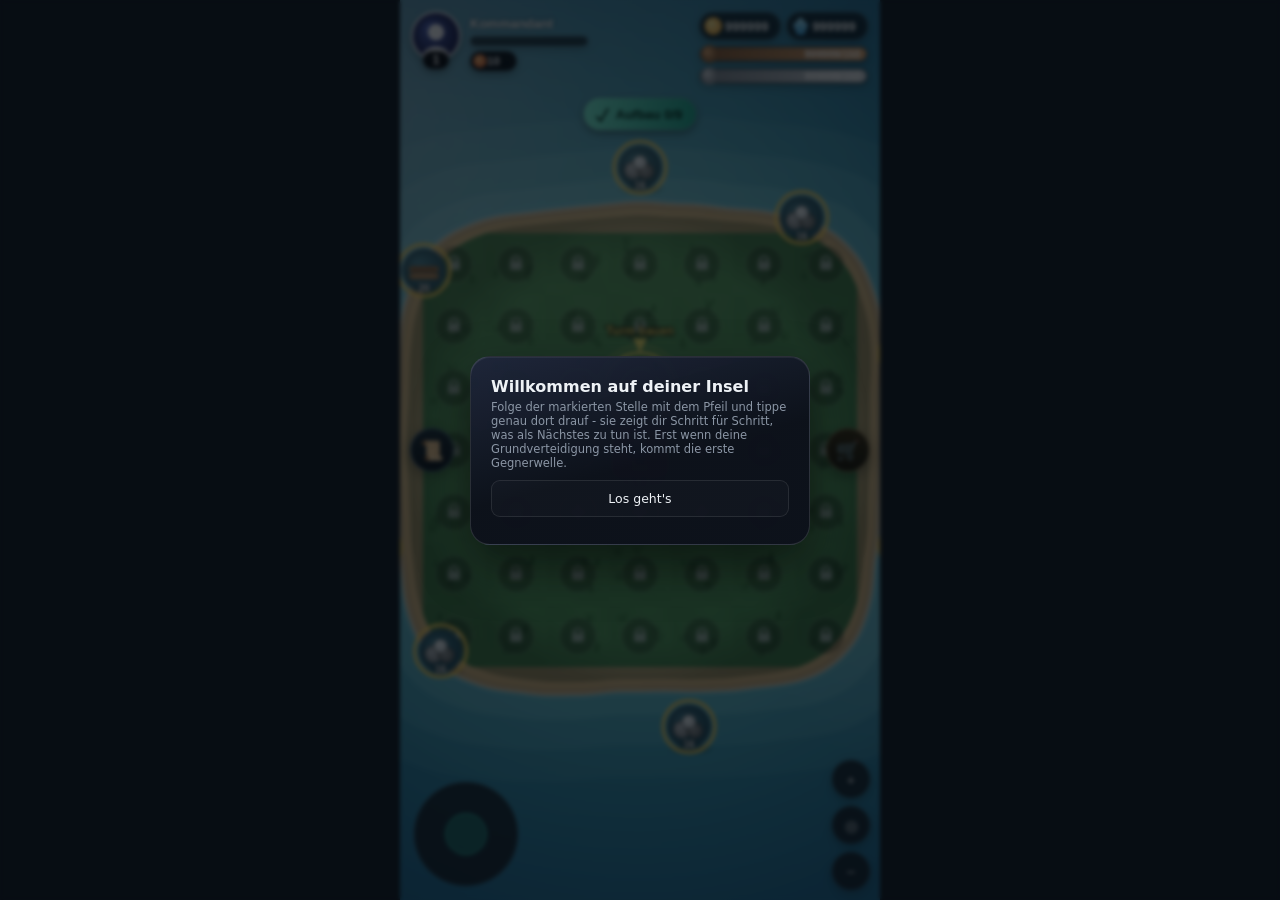
==== commit db36b64d: "Fix Brecher enemies only unlocking with Kanone, not other weapons hasKanoneTower() gated the tougher" ====
--- a/index.html
+++ b/index.html
@@ -1161,12 +1161,16 @@
 let projectiles = [];
 let waveActive = false;
 
-// Nur wer bereits eine Kanone gebaut hat, kann Bruecher ueberhaupt kontern -
-// deshalb tauchen sie nicht einfach ab einem festen Basis-Level auf, sondern
-// erst, wenn der Spieler die Kanone tatsaechlich freigeschaltet hat.
-function hasKanoneTower(){
+// Nur wer bereits eine staerkere Waffe als den Standard-Bogen gebaut hat,
+// kann Brecher ueberhaupt kontern - deshalb tauchen sie nicht einfach ab
+// einem festen Basis-Level auf, sondern erst, wenn der Spieler tatsaechlich
+// eine davon freigeschaltet hat. Bug (Nutzer-Feedback): das pruefte bisher
+// nur explizit "kanone", nicht Armbrust/Moerser/Feuerturm - mit denen kamen
+// dadurch nie Brecher, obwohl sie genauso als "hochgeruestet" zaehlen wie
+// die Kanone. Bogen bleibt bewusst aussen vor (Standardwaffe, kein Upgrade).
+function hasAdvancedWeaponTower(){
   return Object.values(state.cellsByCoord).some(slot=>
-    slot.building && slot.building.type==="turm" && slot.building.weapon==="kanone"
+    slot.building && slot.building.type==="turm" && slot.building.weapon && slot.building.weapon!=="bogen"
   );
 }
 
@@ -1179,7 +1183,7 @@
 function pickWaveComposition(){
   const level = state.basisLevel;
   const count = Math.min(3+Math.floor(level/2), 10);
-  const canFaceBrecher = hasKanoneTower();
+  const canFaceBrecher = hasAdvancedWeaponTower();
   const brecherChance = canFaceBrecher ? Math.min(0.45, 0.1+level*0.03) : 0;
   const types = [];
   for(let i=0;i<count;i++){
